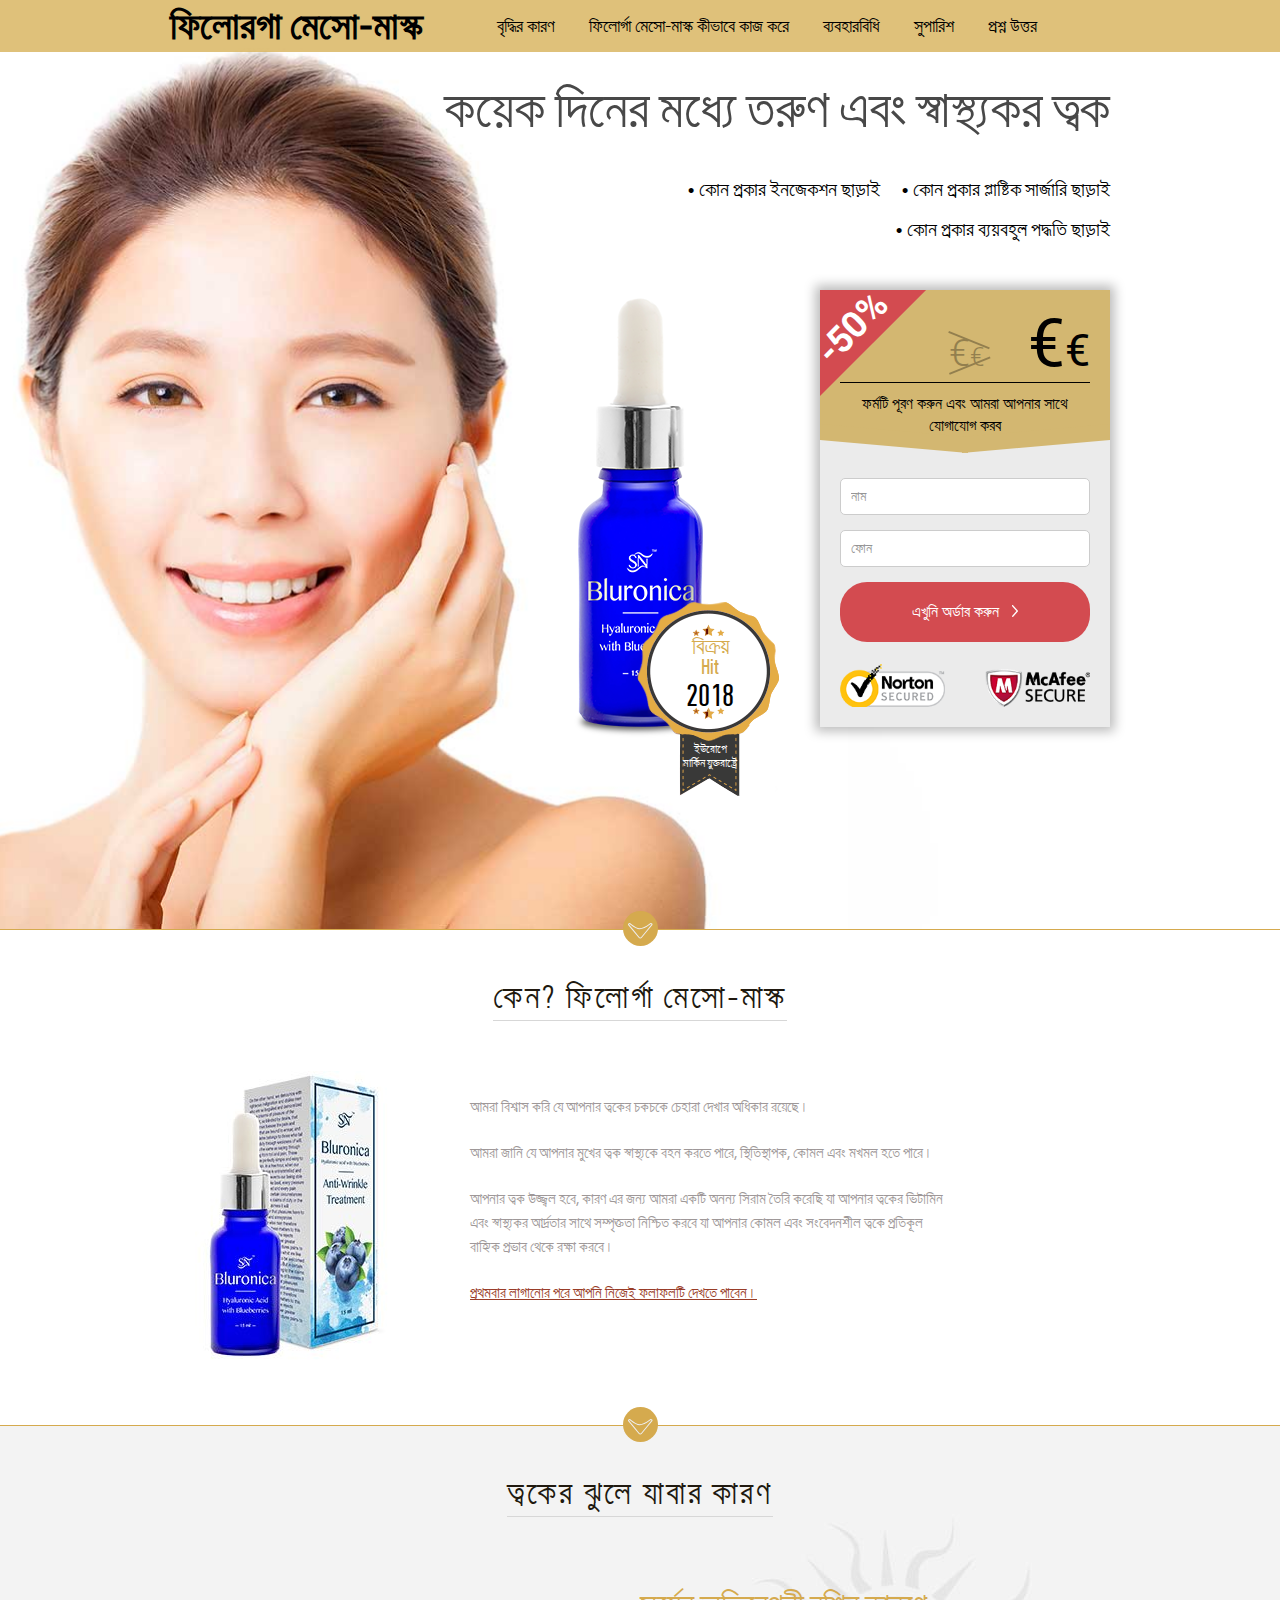
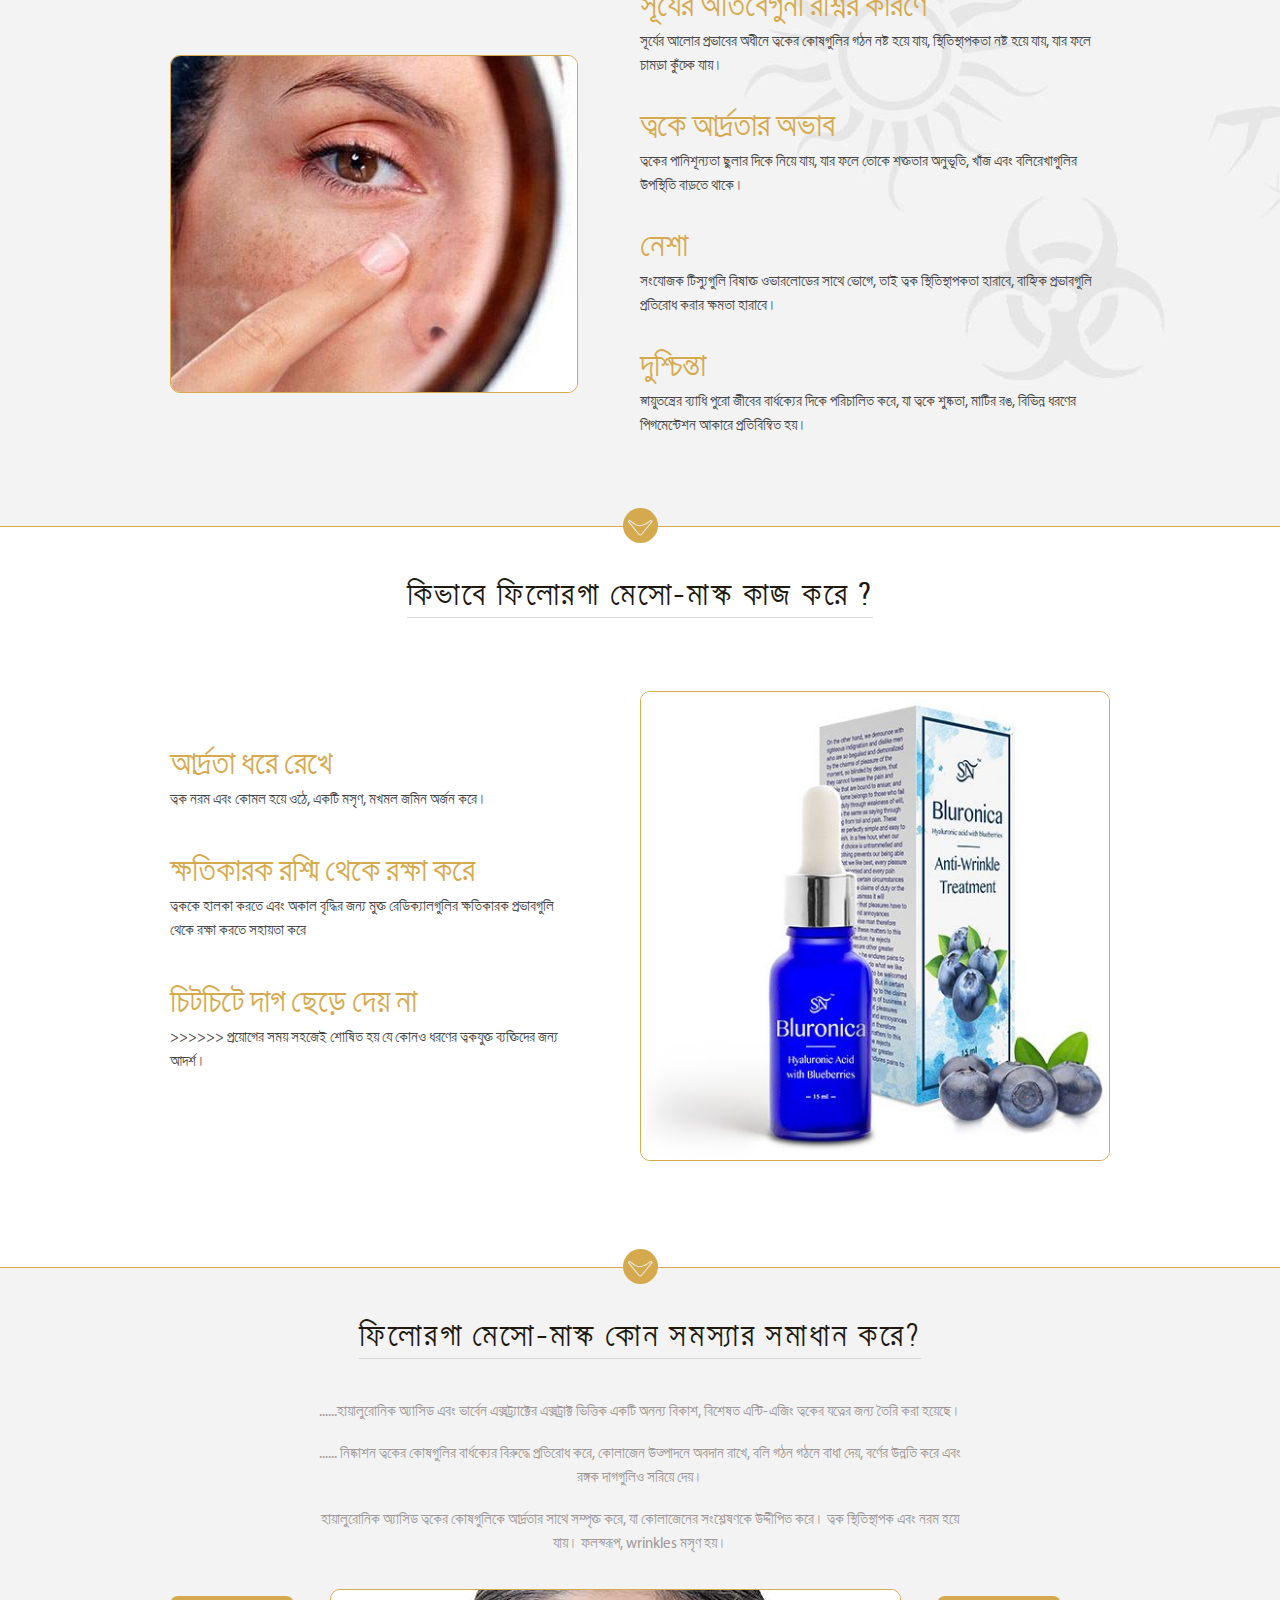
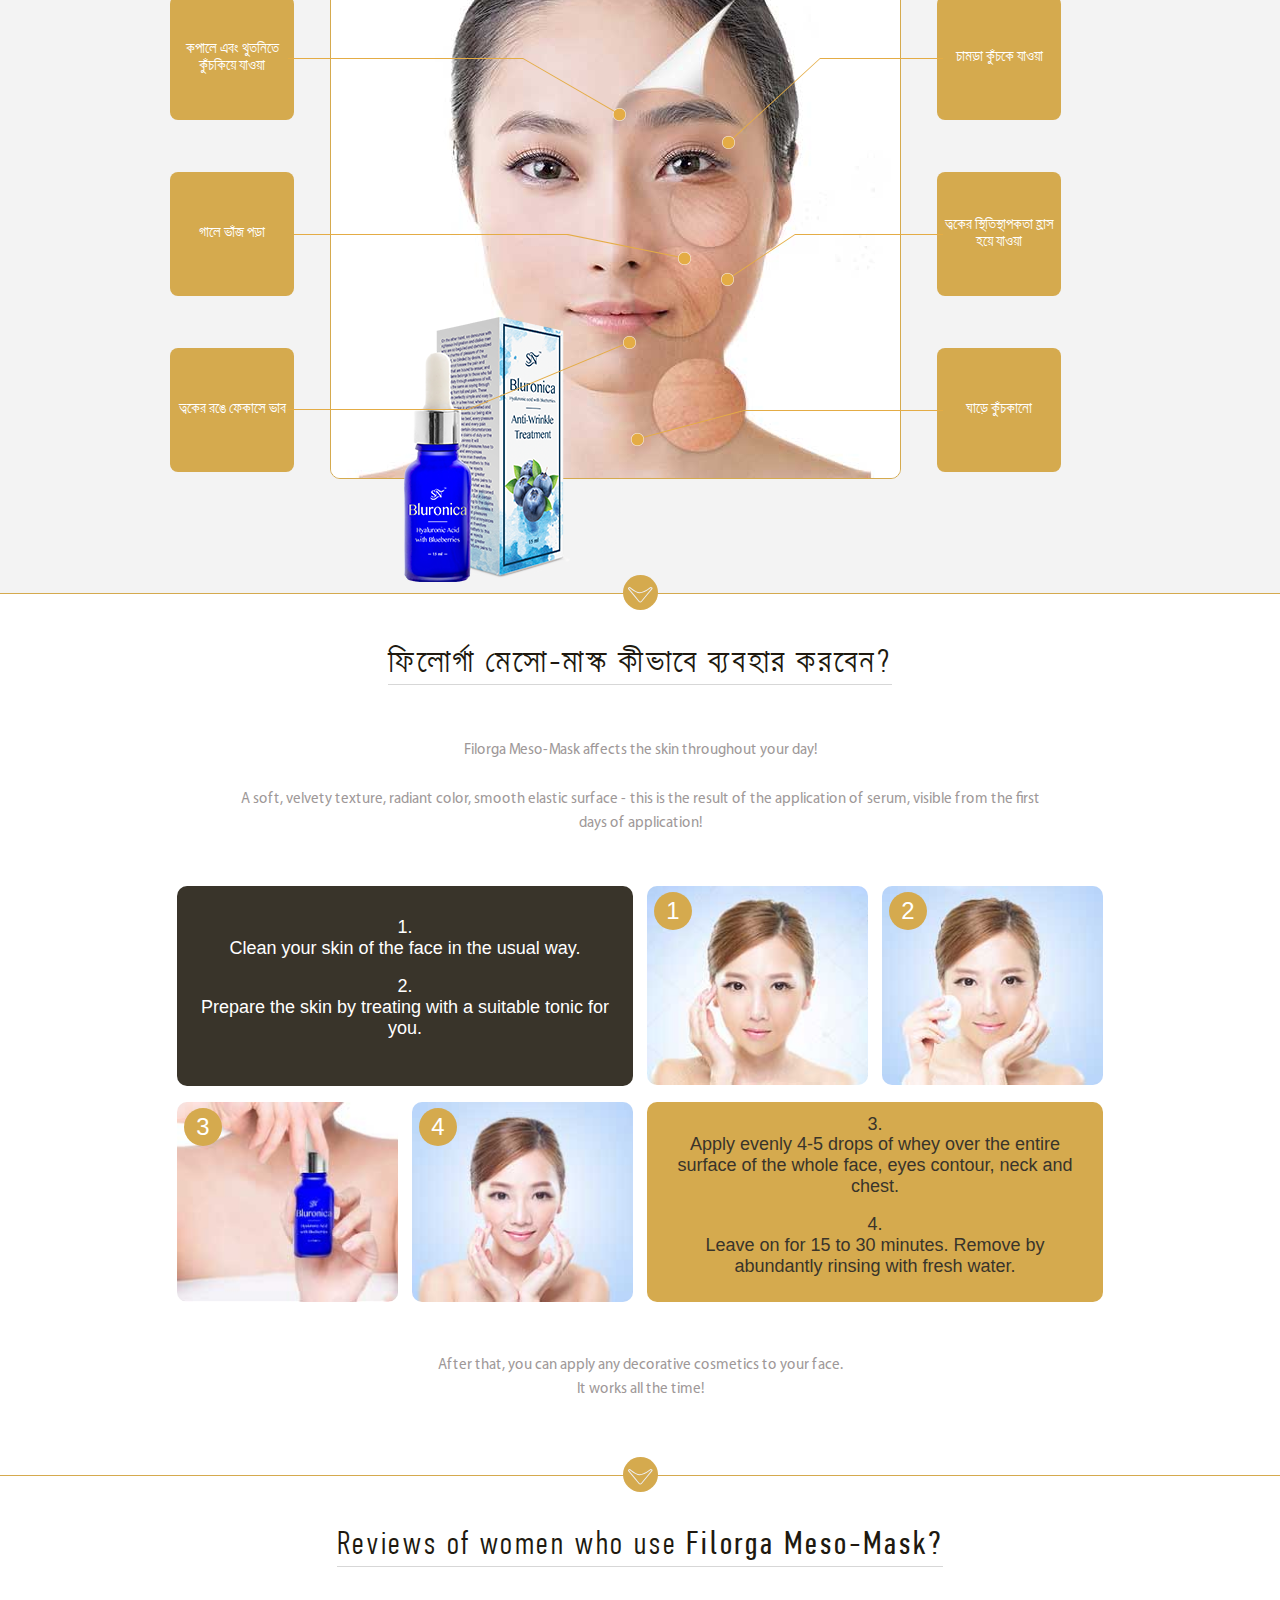
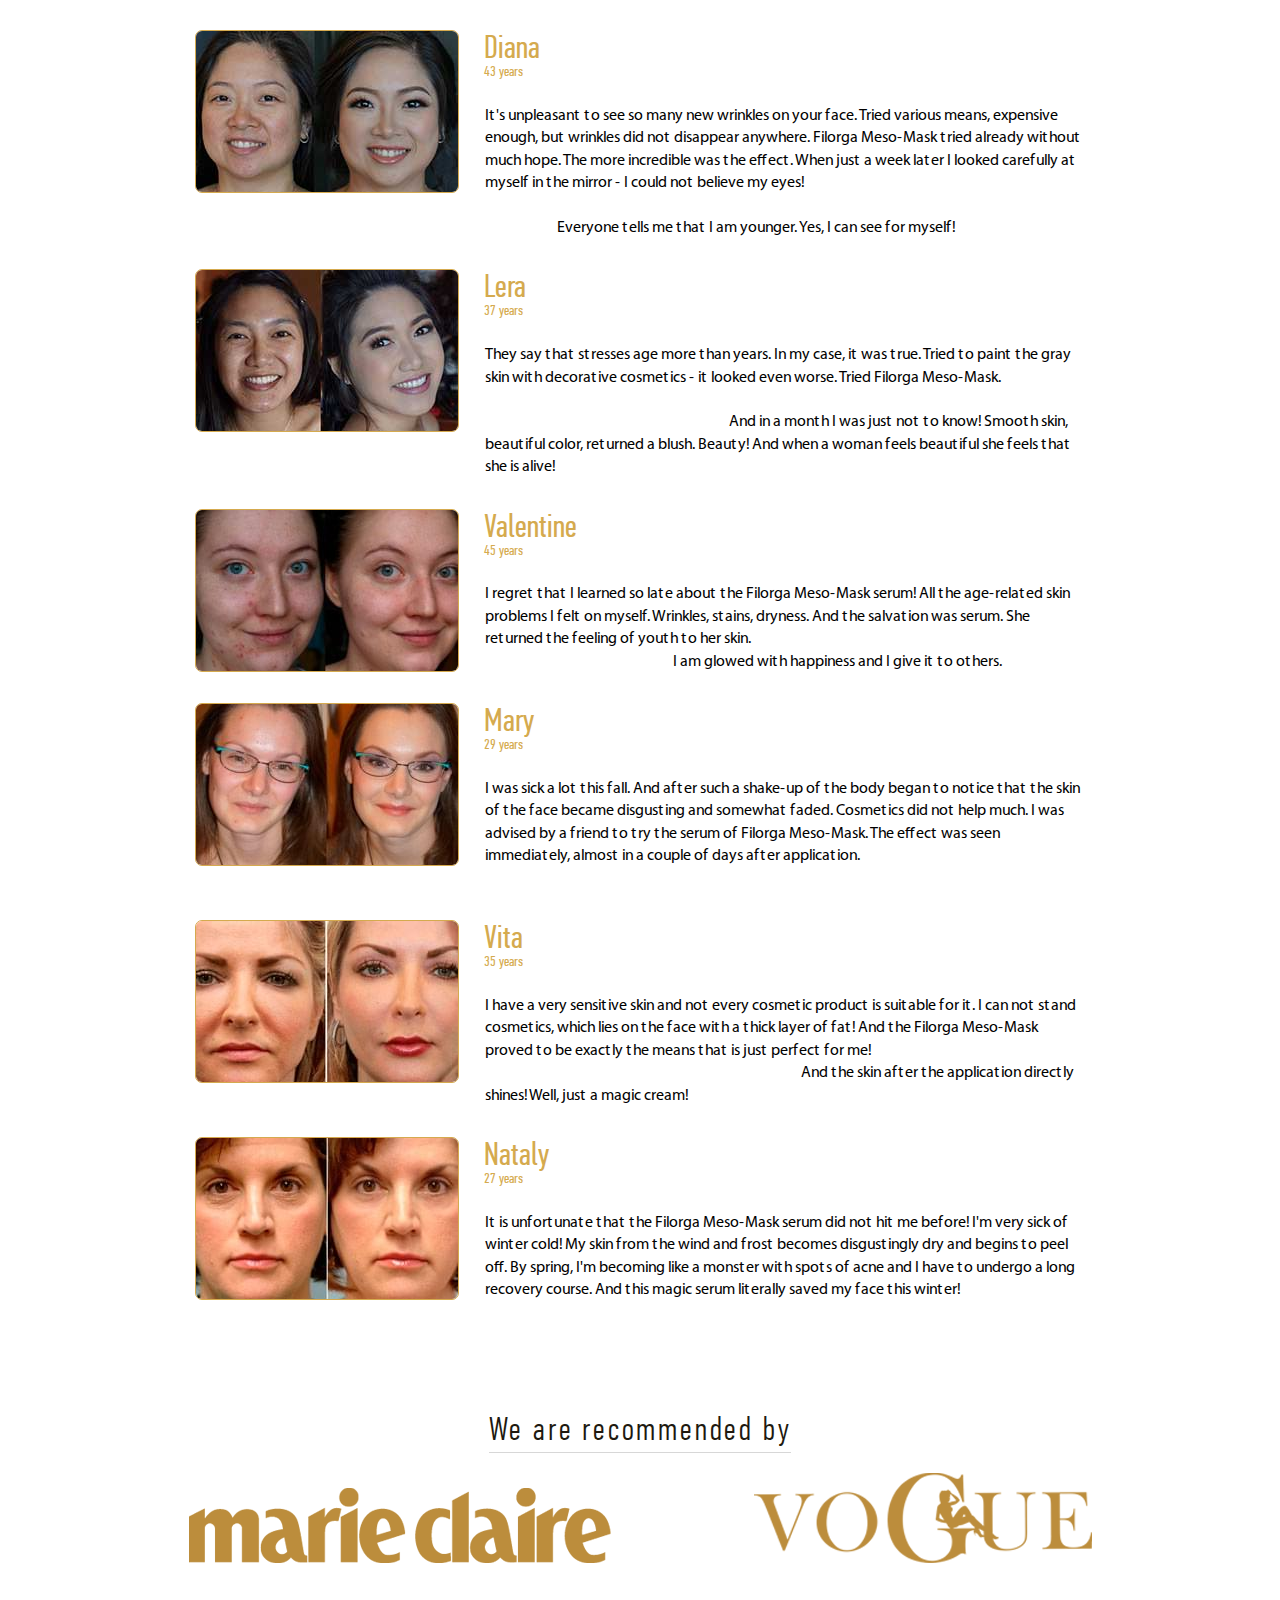
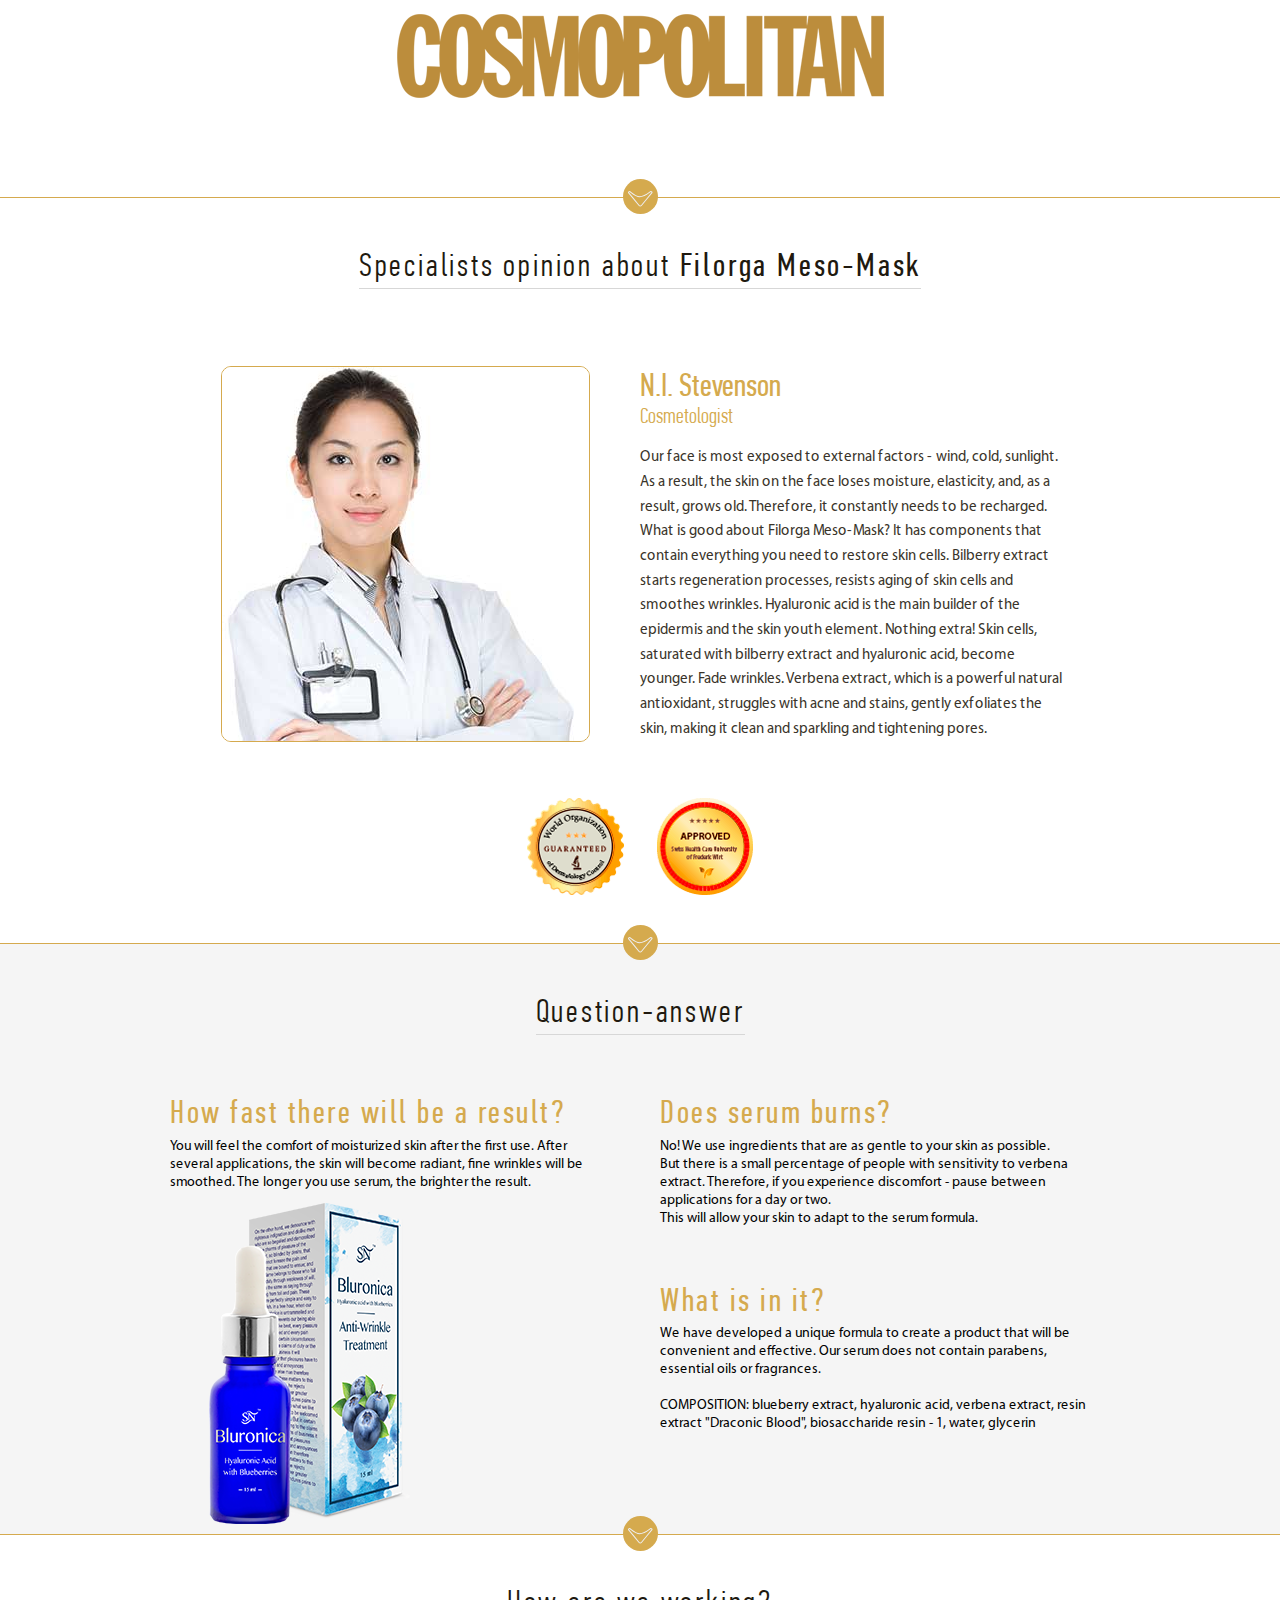
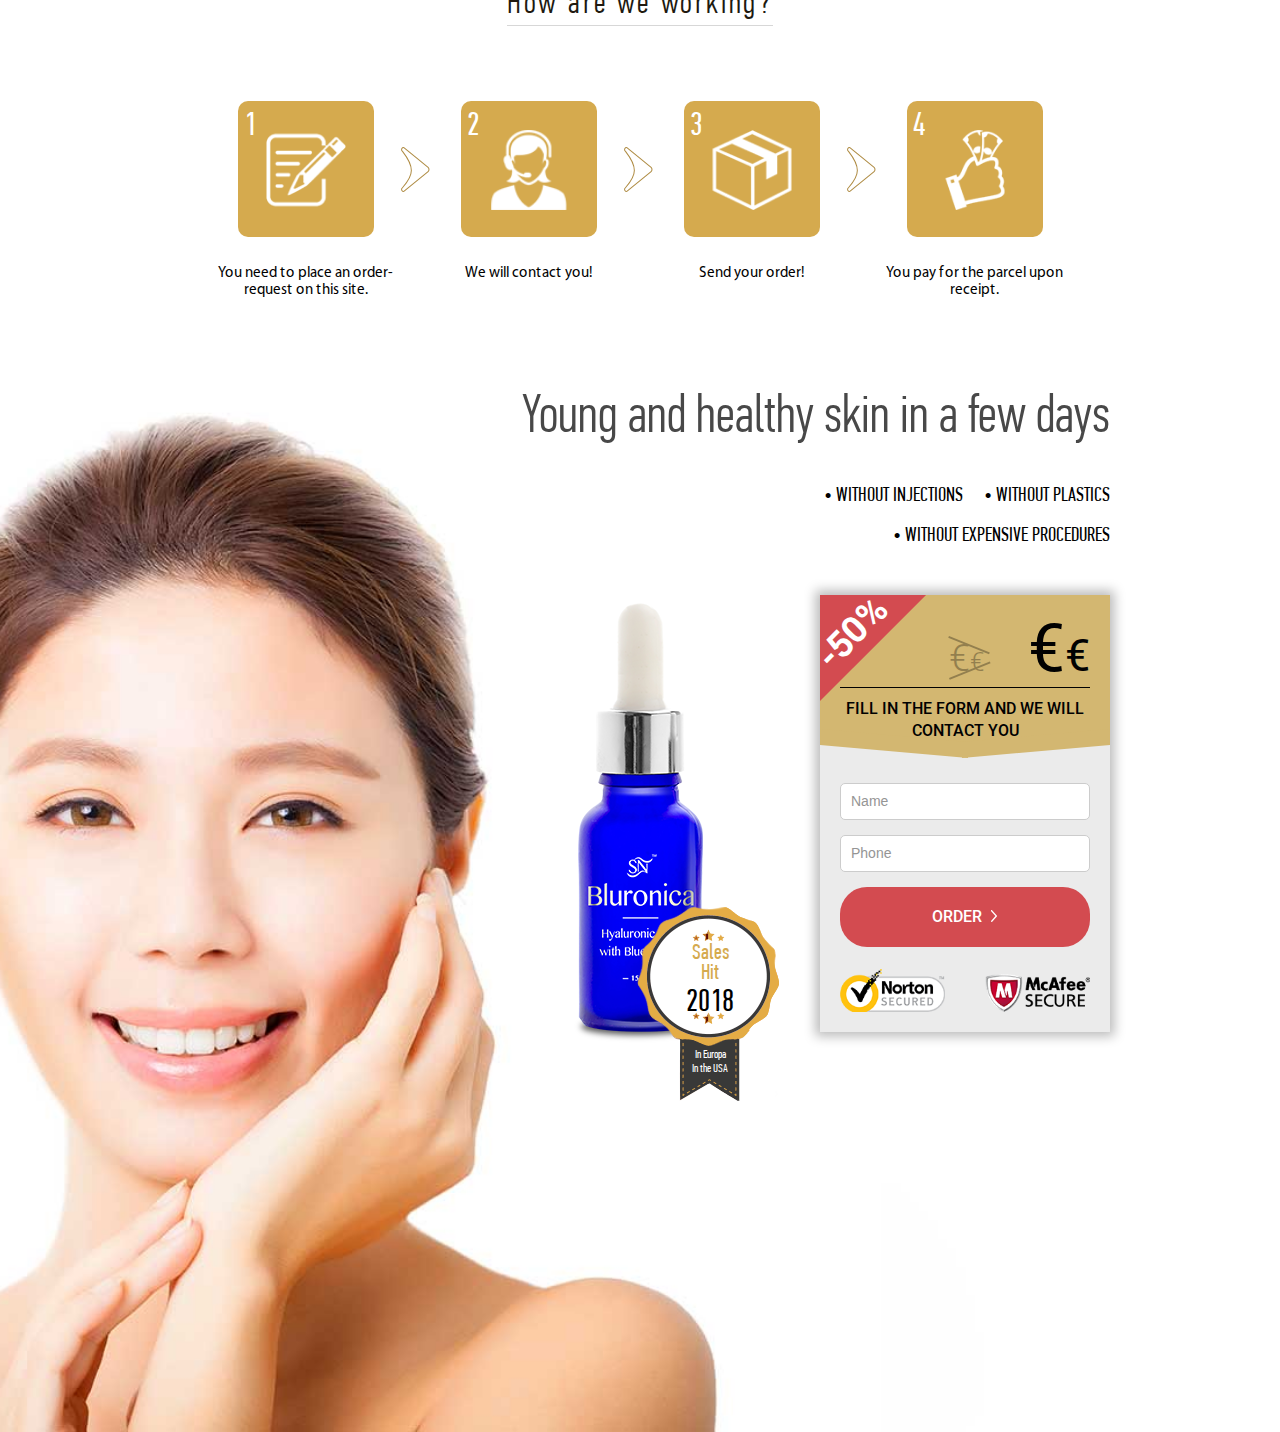
==== Filorga Meso Mask/Bang/LP - 01/index.html @ 508ad2ef "Start Now" ====
<!DOCTYPE html>
<html lang="en">

<head>
    <meta http-equiv="Content-Type" content="text/html; charset=UTF-8">
    <title>Filorga Meso-Mask</title>
    <meta name="viewport" content="width=device-width, initial-scale=1.0">
    <link rel="stylesheet" href="css/styles.css" type="text/css" media="screen">
</head>

<body id="layout-body" class="layout-body m1modal-show">
    <svg version="1.1" id="Layer_1" xmlns="http://www.w3.org/2000/svg" xmlns:xlink="http://www.w3.org/1999/xlink" x="0px" y="0px"
        width="0" height="0" xml:space="preserve" display="none">
        <defs>
            <symbol id="order-ic" viewBox="0 0 82 75">
                <image x="0px" y="0px" width="82px" height="75px" xlink:href="[data-uri]"></image>
            </symbol>
            <symbol id="call-ic" viewBox="0 0 69 73">
                <image x="0px" y="0px" width="69px" height="73px" xlink:href="[data-uri]"></image>
            </symbol>
            <symbol id="box-ic" viewBox="0 0 82 83">
                <image x="0px" y="0px" width="82px" height="83px" xlink:href="[data-uri]"></image>
            </symbol>
            <symbol id="hand-ic" viewBox="0 0 68 92">
                <image x="0px" y="0px" width="68px" height="92px" xlink:href="[data-uri]"></image>
            </symbol>
            <symbol id="select-arrow-ic" viewBox="0 0 21.5 14.5">
                <path fill-rule="evenodd" stroke-width="1px" stroke-linecap="butt" stroke-linejoin="miter" d="M1.610,12.747 C2.053,12.747 6.010,8.363 10.079,8.363 C14.494,8.363 19.041,12.747 19.373,12.747 C20.199,12.747 20.813,12.153 20.330,11.565 C19.943,11.094 12.134,1.687 11.466,0.884 C11.028,0.356 9.981,0.366 9.542,0.884 C9.052,1.462 1.204,10.905 0.659,11.590 C0.259,12.091 0.700,12.747 1.610,12.747 Z"></path>
            </symbol>
        </defs>
    </svg>
    <section class="main-container">
        <header id="header" class="header">
            <div class="header-inner">
                <div class="wrapper">
                    <div class="header-nav">
                        <div class="header-nav__logo">
                            <a href="#header">ফিলোরগা মেসো-মাস্ক</a>
                        </div>
                        <ul class="header-nav__list js-mobileMenuList">
                            <li>
                                <a href="#reasons" class="js-scrollTo">বৃদ্ধির কারণ</a>
                            </li>
                            <li>
                                <a href="#how" class="js-scrollTo">ফিলোর্গা মেসো-মাস্ক কীভাবে কাজ করে</a>
                            </li>
                            <li>
                                <a href="#usage" class="js-scrollTo">ব্যবহারবিধি</a>
                            </li>
                            <li>
                                <a href="#testimonials" class="js-scrollTo">সুপারিশ</a>
                            </li>
                            <li>
                                <a href="#questions" class="js-scrollTo">প্রশ্ন উত্তর</a>
                            </li>
                        </ul>
                        <div class="menu-button">
                            <span class="hamb"></span>
                        </div>
                    </div>
                </div>
            </div>
            <section class="header-section section-arrow">
                <div class="wrapper clearfix">
                    <div class="header-section__inner">
                        <div class="header-title">কয়েক দিনের মধ্যে তরুণ এবং স্বাস্থ্যকর ত্বক</div>
                        <div class="header-mabel">
                            <div class="header-mabel__content">
                                <div class="header-mabel__title">
                                        বিক্রয়<br>Hit
                                </div>
                                <div class="header-mabel__year">
                                    2018
                                </div>
                                <div class="header-mabel__countries">ইউরোপে <br> মার্কিন যুক্তরাষ্ট্রে</div>
                            </div>
                        </div>
                        <ul class="header-list">
                            <li>
                                <span>• কোন প্রকার ইনজেকশন ছাড়াই</span>
                            </li>
                            <li>
                                <span>• কোন প্রকার প্লাষ্টিক সার্জারি ছাড়াই </span>
                            </li>
                            <li>
                                <span>• কোন প্রকার ব্যয়বহুল পদ্ধতি ছাড়াই</span>
                            </li>
                        </ul>
                        <div class="header-order">
                            <div class="TLorder">
                                <div class="head edge">
                                    <div class="head__discount"></div>
                                    <div class="price bb">
                                        <div class="price__old price__old-crossed">
                                            <span class="al-raw-cost-promo">&euro;</span>
                                            <span class="al-raw-currency">&euro;</span>
                                        </div>
                                        <div class="price__new">
                                            <span class="al-raw-cost">&euro;</span>
                                             <span class="al-raw-currency">&euro;</span>
                                        </div>
                                    </div>
                                    <h3 class="head__title">ফর্মটি পূরণ করুন এবং আমরা আপনার সাথে যোগাযোগ করব</h3>
                                </div>

                                <form action="/land/order" method="post" class="al-form form">
                                    <select name="country" class="al-country"></select>
                                    <div class="input-wrapper">
                                        <input type="text" name="name" class="form__input" placeholder="নাম" id="name">
                                        <label for="name"></label>
                                    </div>
                                    <div class="input-wrapper">
                                        <input type="tel" name="phone" class="form__input" placeholder="ফোন" id="phone">
                                        <label for="phone"></label>
                                    </div>
                                    <button type="submit" class="form__submit js-submit">এখুনি অর্ডার করুন &nbsp;<i class="arrow"></i>
                                    </button>
                                    <div class="icons-secure">
                                        <i class="norton"></i>
                                        <i class="mcAfee"></i>
                                    </div>
                                </form>
                            </div>
                        </div>
                    </div>
                </div>
            </section>
        </header>
        <div id="content" class="content">
            <section id="why" class="why-section section-common section-arrow">
                <div class="wrapper">
                    <div class="custom-title">
                        <span class="custom-title__inner">
                            কেন? <span class="bold">ফিলোর্গা মেসো-মাস্ক</span>
                        </span>
                    </div>
                    <div class="why-section__inner">
                        <div class="why-section__image text-center">
                            <img src="img/mabel_1.jpg">
                        </div>
                        <div class="why-section__text">
                            <p>আমরা বিশ্বাস করি যে আপনার ত্বকের চকচকে চেহারা দেখার অধিকার রয়েছে।</p>
                            <p>আমরা জানি যে আপনার মুখের ত্বক স্বাস্থ্যকে বহন করতে পারে, স্থিতিস্থাপক, কোমল এবং মখমল হতে পারে।</p>
                            <p>আপনার ত্বক উজ্জ্বল হবে, কারণ এর জন্য আমরা একটি অনন্য সিরাম তৈরি করেছি যা আপনার ত্বকের ভিটামিন এবং স্বাস্থ্যকর আর্দ্রতার সাথে সম্পৃক্ততা নিশ্চিত করবে যা আপনার কোমল এবং সংবেদনশীল ত্বকে প্রতিকূল বাহ্যিক প্রভাব থেকে রক্ষা করবে।</p>
                            <p>
                                <a href="#order-footer" class="red-link js-scrollTo">প্রথমবার লাগানোর পরে আপনি নিজেই ফলাফলটি দেখতে পাবেন।</a>
                            </p>
                        </div>
                    </div>
                </div>
            </section>
            <section id="reasons" class="reasons-section section-common section-arrow">
                <div class="wrapper">
                    <div class="custom-title">
                        <span class="custom-title__inner">
                            ত্বকের <span class="bold">ঝুলে</span> যাবার কারণ 
                        </span>
                    </div>
                    <div class="reasons-section__inner">
                        <div class="reasons-section__image">
                            <img src="img/women_1.jpg">
                        </div>
                        <div class="reasons-section__text">
                            <div class="text-block">
                                <div class="text-block__title">সূর্যের অতিবেগুনী রশ্নির কারণে </div>
                                <div class="text-block__caption">সূর্যের আলোর প্রভাবের অধীনে ত্বকের কোষগুলির গঠন নষ্ট হয়ে যায়, স্থিতিস্থাপকতা নষ্ট হয়ে যায়, যার ফলে চামড়া কুঁচ্কে যায়।</div>
                            </div>
                            <div class="text-block">
                                <div class="text-block__title">ত্বকে আর্দ্রতার অভাব</div>
                                <div class="text-block__caption">ত্বকের পানিশূন্যতা ছুলার দিকে নিয়ে যায়, যার ফলে তোকে শক্ততার অনুভূতি, খাঁজ এবং বলিরেখাগুলির উপস্থিতি বাড়তে থাকে।</div>
                            </div>
                            <div class="text-block">
                                <div class="text-block__title">নেশা</div>
                                <div class="text-block__caption">সংযোজক টিস্যুগুলি বিষাক্ত ওভারলোডের সাথে ভোগে, তাই ত্বক স্থিতিস্থাপকতা হারাবে, বাহ্যিক প্রভাবগুলি প্রতিরোধ করার ক্ষমতা হারাবে।</div>
                            </div>
                            <div class="text-block">
                                <div class="text-block__title">দুশ্চিন্তা</div>
                                <div class="text-block__caption">স্নায়ুতন্ত্রের ব্যাধি পুরো জীবের বার্ধক্যের দিকে পরিচালিত করে, যা ত্বকে শুষ্কতা, মাটির রঙ, বিভিন্ন ধরণের পিগমেন্টেশন আকারে প্রতিবিম্বিত হয়।</div>
                            </div>
                        </div>
                    </div>
                </div>
            </section>
            <section id="how" class="how-section section-common section-arrow">
                <div class="wrapper">
                    <div class="custom-title">
                        <span class="custom-title__inner">
                            কিভাবে <span class="bold">ফিলোরগা মেসো-মাস্ক কাজ করে ?</span>
                        </span>
                    </div>
                    <div class="how-section__inner">
                        <div class="how-section__text">
                            <div class="text-block">
                                <div class="text-block__title">আর্দ্রতা ধরে রেখে</div>
                                <div class="text-block__caption">ত্বক নরম এবং কোমল হয়ে ওঠে, একটি মসৃণ, মখমল জমিন অর্জন করে।</div>
                            </div>
                            <div class="text-block">
                                <div class="text-block__title">ক্ষতিকারক রশ্মি থেকে রক্ষা করে</div>
                                <div class="text-block__caption">ত্বককে হালকা করতে এবং অকাল বৃদ্ধির জন্য মুক্ত রেডিক্যালগুলির ক্ষতিকারক প্রভাবগুলি থেকে রক্ষা করতে সহায়তা করে</div>
                            </div>
                            <div class="text-block">
                                <div class="text-block__title">চিটচিটে দাগ ছেড়ে দেয় না</div>
                                <div class="text-block__caption">>>>>>> প্রয়োগের সময় সহজেই শোষিত হয় যে কোনও ধরণের ত্বকযুক্ত ব্যক্তিদের জন্য আদর্শ।</div>
                            </div>
                        </div>
                        <div class="how-section__image">
                            <img src="img/mabel_2.jpg" alt="Filorga Meso-Mask">
                        </div>
                    </div>
                </div>
            </section>
            <section id="problems" class="problems-section section-common section-arrow">
                <div class="wrapper">
                    <div class="custom-title">
                        <span class="custom-title__inner">
                            ফিলোরগা <span class="bold">মেসো-মাস্ক</span> কোন সমস্যার সমাধান করে?
                        </span>
                    </div>
                    <div class="problems-section__text">
                        <p>......হায়ালুরোনিক অ্যাসিড এবং ভার্বেন এক্সট্র্যাক্টের এক্সট্রাক্ট ভিত্তিক একটি অনন্য বিকাশ, বিশেষত এন্টি-এজিং ত্বকের যত্নের জন্য তৈরি করা হয়েছে।</p>
                        <p>...... নিষ্কাশন ত্বকের কোষগুলির বার্ধক্যের বিরুদ্ধে প্রতিরোধ করে, কোলাজেন উত্পাদনে অবদান রাখে, বলি গঠন গঠনে বাধা দেয়, বর্ণের উন্নতি করে এবং রঙ্গক দাগগুলিও সরিয়ে দেয়।</p>
                        <p>হায়ালুরোনিক অ্যাসিড ত্বকের কোষগুলিকে আর্দ্রতার সাথে সম্পৃক্ত করে, যা কোলাজেনের সংশ্লেষণকে উদ্দীপিত করে। ত্বক স্থিতিস্থাপক এবং নরম হয়ে যায়। ফলস্বরূপ, wrinkles মসৃণ হয়।</p>
                    </div>
                    <div class="problems-section__inner">
                        <ul class="problems-list problems-list_left">
                            <li>
                                <span>কপালে এবং থুতনিতে কুঁচকিয়ে যাওয়া </span>
                            </li>
                            <li>
                                <span>গালে ভাঁজ পড়া </span>
                            </li>
                            <li>
                                <span>ত্বকের রঙে ফেকাসে ভাব</span>
                            </li>
                        </ul>
                        <img src="img/face.jpg" class="problems-section__image" alt="">
                        <ul class="problems-list problems-list_right">
                            <li>
                                <span>চামড়া কুঁচকে যাওয়া</span>
                            </li>
                            <li>
                                <span>ত্বকের স্থিতিস্থাপকতা হ্রাস হয়ে যাওয়া </span>
                            </li>
                            <li>
                                <span>ঘাড়ে কুঁচকানো</span>
                            </li>
                        </ul>
                    </div>
                </div>
            </section>
            <section id="usage" class="usage-section section-common section-arrow">
                <div class="wrapper">
                    <div class="custom-title">
                        <span class="custom-title__inner">
                            <span class="bold">ফিলোর্গা মেসো-মাস্ক</span> কীভাবে ব্যবহার করবেন?
                        </span>
                    </div>
                    <div class="usage-section__text">
                        <p> Filorga Meso-Mask affects the skin throughout your day!</p>
                        <p>A soft, velvety texture, radiant color, smooth elastic surface - this is the result of the application of serum, visible from the first days of application!</p>
                    </div>
                    <ul class="usage-list">
                        <li class="usage-list__text">
                            <div class="usage-list__text-inner">
                                <div class="usage-list__text-caption">
                                    <p>
                                        1.
                                        <br>Clean your skin of the face in the usual way.
                                    </p>
                                    <p>
                                        2.
                                        <br>Prepare the skin by treating with a suitable tonic for you.
                                    </p>
                                </div>
                            </div>
                        </li>
                        <li class="usage-list__image">
                            <div class="usage-list__num">1</div>
                            <img src="img/steps_1.jpg" alt="">
                        </li>
                        <li class="usage-list__image">
                            <div class="usage-list__num">2</div>
                            <img src="img/steps_2.jpg" alt="">
                        </li>
                        <li class="usage-list__image">
                            <div class="usage-list__num">3</div>
                            <img src="img/steps_3.jpg" alt="">
                        </li>
                        <li class="usage-list__image">
                            <div class="usage-list__num">4</div>
                            <img src="img/steps_4.jpg" alt="">
                        </li>
                        <li class="usage-list__text">
                            <div class="usage-list__text-inner usage-list__text-inner_gold">
                                <div class="usage-list__text-caption">
                                    <p>
                                        3.
                                        <br>Apply evenly 4-5 drops of whey over the entire surface of the whole face, eyes contour, neck and chest.
                                    </p>
                                    <p>
                                        4.
                                        <br>Leave on for 15 to 30 minutes. Remove by abundantly rinsing with fresh water.
                                    </p>
                                </div>
                            </div>
                        </li>
                    </ul>
                    <div class="usage-section__bottom">
                        After that, you can apply any decorative cosmetics to your face.
                        <br>
                        <span class="bold">It works all the time!</span>
                    </div>
                </div>
            </section>
            <section id="testimonials" class="testimonials-section section-common section-arrow">
                <div class="wrapper">
                    <div class="custom-title">
                        <span class="custom-title__inner">
                            Reviews of women who use <span class="bold">Filorga Meso-Mask?</span>
                        </span>
                    </div>
                    <div class="testimonials js-testimonialsSlider">
                        <div class="testimonials__item">
                            <div class="testimonials__image">
                                <img src="img/user_1.jpg" alt="">
                            </div>
                            <div class="testimonials__name">
                                Diana
                            </div>
                            <div class="testimonials__age">
                                43 years
                            </div>
                            <div class="testimonials__text">It's unpleasant to see so many new wrinkles on your face. Tried various means, expensive enough, but wrinkles did not disappear anywhere. Filorga Meso-Mask tried already without much hope. The more incredible was the effect. When just a week later I looked carefully at myself in the mirror - I could not believe my eyes! <span class="wow bg-text">Net of wrinkles somehow disappeared! And deep creases on the forehead became barely noticeable! A blush on the face appeared!</span> Everyone tells me that I am younger. Yes, I can see for myself!</div>
                        </div>
                        <div class="testimonials__item">
                            <div class="testimonials__image">
                                <img src="img/user_2.jpg" alt="">
                            </div>
                            <div class="testimonials__name">
                                Lera
                            </div>
                            <div class="testimonials__age">
                                37 years
                            </div>
                            <div class="testimonials__text">They say that stresses age more than years. In my case, it was true. Tried to paint the gray skin with decorative cosmetics - it looked even worse. Tried Filorga Meso-Mask. <span class="wow bg-text">A couple of days later I saw that the skin had acquired a healthy shade, the grayness had disappeared and the face had become very fresh.</span> And in a month I was just not to know! Smooth skin, beautiful color, returned a blush. Beauty! And when a woman feels beautiful she feels that she is alive!</div>
                        </div>
                        <div class="testimonials__item">
                            <div class="testimonials__image">
                                <img src="img/user_3.jpg" alt="">
                            </div>
                            <div class="testimonials__name">
                                Valentine
                            </div>
                            <div class="testimonials__age">
                                45 years
                            </div>
                            <div class="testimonials__text">I regret that I learned so late about the Filorga Meso-Mask serum! All the age-related skin problems I felt on myself. Wrinkles, stains, dryness. And the salvation was serum. She returned the feeling of youth to her skin. <span class="wow bg-text">Spots disappear, wrinkles began to disappear. I feel and look much younger.</span> I am glowed with happiness and I give it to others.</div>
                        </div>
                        <div class="testimonials__item">
                            <div class="testimonials__image">
                                <img src="img/user_4.jpg" alt="">
                            </div>
                            <div class="testimonials__name">
                                Mary
                            </div>
                            <div class="testimonials__age">
                                29 years
                            </div>
                            <div class="testimonials__text">I was sick a lot this fall. And after such a shake-up of the body began to notice that the skin of the face became disgusting and somewhat faded. Cosmetics did not help much. I was advised by a friend to try the serum of Filorga Meso-Mask. The effect was seen immediately, almost in a couple of days after application. <span class="wow bg-text">The skin became very tender to the touch, filled with moisture, and somehow even lit up from the inside. Just awesome!</span></div>
                        </div>
                        <div class="testimonials__item">
                            <div class="testimonials__image">
                                <img src="img/user_5.jpg" alt="">
                            </div>
                            <div class="testimonials__name">
                                Vita
                            </div>
                            <div class="testimonials__age">
                                35 years
                            </div>
                            <div class="testimonials__text">I have a very sensitive skin and not every cosmetic product is suitable for it. I can not stand cosmetics, which lies on the face with a thick layer of fat! And the Filorga Meso-Mask proved to be exactly the means that is just perfect for me! <span class="wow bg-text">Light, without chemical odor, well absorbed and does not leave greasy stains!</span> And the skin after the application directly shines! Well, just a magic cream!</div>
                        </div>
                        <div class="testimonials__item">
                            <div class="testimonials__image">
                                <img src="img/user_6.jpg" alt="">
                            </div>
                            <div class="testimonials__name">
                                Nataly
                            </div>
                            <div class="testimonials__age">
                                27 years
                            </div>
                            <div class="testimonials__text">It is unfortunate that the Filorga Meso-Mask serum did not hit me before! I'm very sick of winter cold! My skin from the wind and frost becomes disgustingly dry and begins to peel off. By spring, I'm becoming like a monster with spots of acne and I have to undergo a long recovery course. And this magic serum literally saved my face this winter! <span class="wow bg-text">Beautiful fresh skin without the slightest sign of dryness and stains!</span></div>
                        </div>
                    </div>
                    <div class="testimonials-control"></div>
                    <div class="custom-title custom-title_recommendations">
                        <span class="custom-title__inner">We are recommended by</span>
                    </div>
                    <div class="recommendations">
                        <div class="recommendations__item">
                            <img src="img/marie_claire.png" alt="Marie Claire">
                        </div>
                        <div class="recommendations__item">
                            <img src="img/vogue.png" alt="Vogue">
                        </div>
                        <div class="recommendations__item">
                            <img src="img/cosmopolitan.png" alt="COSMOPOLITAN">
                        </div>
                    </div>
                </div>
            </section>
            <section id="doctor" class="doctor-section section-common section-arrow">
                <div class="wrapper">
                    <div class="custom-title">
                        <span class="custom-title__inner">
                            Specialists opinion about <span class="bold">Filorga Meso-Mask</span>
                        </span>
                    </div>
                    <div class="doctor-section__inner">
                        <div class="doctor-section__image">
                            <img src="img/doctor.jpg" alt="">
                        </div>
                        <div class="doctor-section__text">
                            <div class="doctor-section__title">N.I. Stevenson</div>
                            <div class="doctor-section__sub-title">Cosmetologist</div>
                            <div class="doctor-section__caption">Our face is most exposed to external factors - wind, cold, sunlight. As a result, the skin on the face loses moisture, elasticity, and, as a result, grows old. Therefore, it constantly needs to be recharged. What is good about  Filorga Meso-Mask? It has components that contain everything you need to restore skin cells. Bilberry extract starts regeneration processes, resists aging of skin cells and smoothes wrinkles. Hyaluronic acid is the main builder of the epidermis and the skin youth element. Nothing extra! Skin cells, saturated with bilberry extract and hyaluronic acid, become younger. Fade wrinkles. Verbena extract, which is a powerful natural antioxidant, struggles with acne and stains, gently exfoliates the skin, making it clean and sparkling and tightening pores.</div>
                        </div>
                    </div>
                    <div class="certificates">
                        <img src="img/cert_3.png" alt="">
                        <img src="img/cert_4.png" alt="">
                    </div>
                </div>
            </section>
            <section id="questions" class="questions-section section-common section-arrow">
                <div class="wrapper">
                    <div class="custom-title">
                        <span class="custom-title__inner">Question-answer</span>
                    </div>
                    <div class="questions-section__inner">
                        <div class="questions-section__cell">
                            <div class="questions-item">
                                <div class="questions-item__title">How fast there will be a result?</div>
                                <div class="questions-item__caption">You will feel the comfort of moisturized skin after the first use. After several applications, the skin will become radiant, fine wrinkles will be smoothed. The longer you use serum, the brighter the result.</div>
                            </div>
                        </div>
                        <div class="questions-section__cell">
                            <div class="questions-item">
                                <div class="questions-item__title">Does serum burns?</div>
                                <div class="questions-item__caption">No! We use ingredients that are as gentle to your skin as possible.<br/>But there is a small percentage of people with sensitivity to verbena extract. Therefore, if you experience discomfort - pause between applications for a day or two.<br/>This will allow your skin to adapt to the serum formula.</div>
                            </div>
                            <div class="questions-item">
                                <div class="questions-item__title">What is in it?</div>
                                <div class="questions-item__caption">
                                    <p>We have developed a unique formula to create a product that will be convenient and effective. Our serum does not contain parabens, essential oils or fragrances.</p>
                                    COMPOSITION: blueberry extract, hyaluronic acid, verbena extract, resin extract "Draconic Blood", biosaccharide resin - 1, water, glycerin
                                </div>
                            </div>
                        </div>
                    </div>
                </div>
            </section>
        </div>
        <!--#content-->
        <section class="work">
            <section id="work" class="work-section section-common">
                <div class="wrapper">
                    <div class="custom-title">
                        <span class="custom-title__inner">How are we working?</span>
                    </div>
                    <ul class="work-list">
                        <li>
                            <div class="work-list__inner">
                                <span>1</span>
                                <div class="work-list__icon">
                                    <svg class="svg" version="1.1" xmlns="http://www.w3.org/2000/svg" xmlns:xlink="http://www.w3.org/1999/xlink" xml:space="preserve">
                                        <use xlink:href="#order-ic"></use>
                                    </svg>
                                </div>
                            </div>
                            <div class="work-list__caption">You need to place an order-request on this site.</div>
                        </li>
                        <li>
                            <div class="work-list__inner">
                                <span>2</span>
                                <div class="work-list__icon">
                                    <svg class="svg" version="1.1" xmlns="http://www.w3.org/2000/svg" xmlns:xlink="http://www.w3.org/1999/xlink" xml:space="preserve">
                                        <use xlink:href="#call-ic"></use>
                                    </svg>
                                </div>
                            </div>
                            <div class="work-list__caption">We will contact you!</div>
                        </li>
                        <li>
                            <div class="work-list__inner">
                                <span>3</span>
                                <div class="work-list__icon">
                                    <svg class="svg" version="1.1" xmlns="http://www.w3.org/2000/svg" xmlns:xlink="http://www.w3.org/1999/xlink" xml:space="preserve">
                                        <use xlink:href="#box-ic"></use>
                                    </svg>
                                </div>
                            </div>
                            <div class="work-list__caption">Send your order!</div>
                        </li>
                        <li>
                            <div class="work-list__inner">
                                <span>4</span>
                                <div class="work-list__icon">
                                    <svg class="svg" version="1.1" xmlns="http://www.w3.org/2000/svg" xmlns:xlink="http://www.w3.org/1999/xlink" xml:space="preserve">
                                        <use xlink:href="#hand-ic"></use>
                                    </svg>
                                </div>
                            </div>
                            <div class="work-list__caption">You pay for the parcel upon receipt.</div>
                        </li>
                    </ul>
                </div>
            </section>
        </section>

        <footer id="footer" class="header-section">
            <div class="wrapper clearfix">
                <div class="header-section__inner">
                    <div class="header-title">Young and healthy skin in a few days</div>
                    <div class="header-mabel">
                        <div class="header-mabel__content">
                            <div class="header-mabel__title">
                                    Sales
                                <br>Hit
                            </div>
                            <div class="header-mabel__year">
                                2018
                            </div>
                            <div class="header-mabel__countries">In Europa<br>In the USA</div>
                        </div>
                    </div>
                    <ul class="header-list">
                        <li>
                            <span>• Without injections</span>
                        </li>
                        <li>
                            <span>• Without plastics</span>
                        </li>
                        <li>
                            <span>• Without expensive procedures</span>
                        </li>
                    </ul>
                    <div class="header-order">
                        <div id="order-footer" class="TLorder">
                            <div class="head edge">
                                <div class="head__discount"></div>
                                <div class="price bb">
                                   <div class="price__old price__old-crossed">
                                            <span class="al-raw-cost-promo">&euro;</span>
                                            <span class="al-raw-currency">&euro;</span>
                                        </div>
                                        <div class="price__new">
                                            <span class="al-raw-cost">&euro;</span>
                                             <span class="al-raw-currency">&euro;</span>
                                        </div>
                                </div>
                                <h3 class="head__title">FILL IN THE FORM AND WE WILL CONTACT YOU</h3>
                            </div>

                            <form action="/land/order" method="post" class="al-form form">
                                <select name="country" class="al-country"></select>
                                <div class="input-wrapper">
                                    <input type="text" name="name" class="form__input" placeholder="Name" id="name2">
                                    <label for="name2"></label>
                                </div>
                                <div class="input-wrapper">
                                    <input type="tel" name="phone" class="form__input" placeholder="Phone" id="phone2">
                                    <label for="phone2"></label>
                                </div>
                                <button type="submit" class="form__submit js-submit">ORDER&nbsp;<i class="arrow"></i>
                                </button>
                                <div class="icons-secure">
                                    <i class="norton"></i>
                                    <i class="mcAfee"></i>
                                </div>
                            </form>
                        </div>
                    </div>
                </div>
            </div>
        </footer>
    </section>
    <script src="js/jquery.min.js"></script>
    <script src="js/wow.js"></script>
    <script type="text/javascript">
        $(function () {
            var menu = $(".js-mobileMenuList");
            var menuBtn = $(".menu-button");
            $("div.footer").appendTo("#footer");
            $("a[href^='#']").click(function () {
                var _href = $(this).attr("href");
                $("html, body").animate({
                    scrollTop: $(_href).offset().top + "px"
                });
                return false;
            });
            menuBtn.click(function () {
                menu.toggleClass("active");
                menuBtn.toggleClass("active");
            });
            var a = new WOW({
                boxClass: 'wow',
                animateClass: 'animate',
                offset: 100
            });
            a.init();
        });
    </script>
 <script type="text/javascript" src="/tl-validator.js?lang=en&country=my&label=true"></script>
</body>
</body>

</html>
---- Filorga Meso Mask/Bang/LP - 01/css/styles.css ----
@charset "UTF-8";
html {
 font-family:sans-serif;
 line-height:1.15;
 -ms-text-size-adjust:100%;
 -webkit-text-size-adjust:100%
}
body {
 position:relative;
 margin:0
}
article,aside,footer,header,nav,section {
 display:block
}
h1 {
 font-size:2em;
 margin:.67em 0
}
figcaption,figure,main {
 display:block
}
figure {
 margin:1em 40px
}
hr {
 box-sizing:content-box;
 height:0;
 overflow:visible
}
pre {
 font-family:monospace,monospace;
 font-size:1em
}
a {
 background-color:transparent;
 -webkit-text-decoration-skip:objects
}
a:active,a:hover {
 outline-width:0
}
abbr[title] {
 border-bottom:none;
 text-decoration:underline;
 text-decoration:underline dotted
}
b,strong {
 font-weight:inherit;
 font-weight:bolder
}
code,kbd,samp {
 font-family:monospace,monospace;
 font-size:1em
}
dfn {
 font-style:italic
}
mark {
 background-color:#ff0;
 color:#000
}
small {
 font-size:80%
}
sub,sup {
 font-size:75%;
 line-height:0;
 position:relative;
 vertical-align:baseline
}
sub {
 bottom:-.25em
}
sup {
 top:-.5em
}
audio,video {
 display:inline-block
}
audio:not([controls]) {
 display:none;
 height:0
}
img {
 border-style:none
}
svg:not(:root) {
 overflow:hidden
}
button,input,optgroup,select,textarea {
 font-family:sans-serif;
 font-size:100%;
 line-height:1.15;
 margin:0
}
button,input {
 overflow:visible
}
button,select {
 text-transform:none
}
button,html [type="button"],[type="reset"],[type="submit"] {
 -webkit-appearance:button
}
button::-moz-focus-inner,[type="button"]::-moz-focus-inner,[type="reset"]::-moz-focus-inner,[type="submit"]::-moz-focus-inner {
 border-style:none;
 padding:0
}
button:-moz-focusring,[type="button"]:-moz-focusring,[type="reset"]:-moz-focusring,[type="submit"]:-moz-focusring {
 outline:1px dotted ButtonText
}
fieldset {
 border:1px solid silver;
 margin:0 2px;
 padding:.35em .625em .75em
}
legend {
 box-sizing:border-box;
 color:inherit;
 display:table;
 max-width:100%;
 padding:0;
 white-space:normal
}
progress {
 display:inline-block;
 vertical-align:baseline
}
textarea {
 overflow:auto
}
[type="checkbox"],[type="radio"] {
 box-sizing:border-box;
 padding:0
}
[type="number"]::-webkit-inner-spin-button,[type="number"]::-webkit-outer-spin-button {
 height:auto
}
[type="search"] {
 -webkit-appearance:textfield;
 outline-offset:-2px
}
[type="search"]::-webkit-search-cancel-button,[type="search"]::-webkit-search-decoration {
 -webkit-appearance:none
}
::-webkit-file-upload-button {
 -webkit-appearance:button;
 font:inherit
}
details,menu {
 display:block
}
summary {
 display:list-item
}
canvas {
 display:inline-block
}
template {
 display:none
}
[hidden] {
 display:none
}
@font-face {
 font-family:"pfdin";
 font-style:normal;
 font-weight:400;
 src:url(../fonts/PFDinTextCompPro-Regular.eot);
 src:local("PFDinTextPro Regular"),local(PFDinTextCompPro-Regular),url(../fonts/PFDinTextCompPro-Regular.eot?#iefix) format("embedded-opentype"),url(../fonts/PFDinTextCompPro-Regular.woff2) format("woff2"),url(../fonts/PFDinTextCompPro-Regular.woff) format("woff"),url(../fonts/PFDinTextCompPro-Regular.ttf) format("truetype"),url(../fonts/PFDinTextCompPro-Regular.svg#PFDinTextPro) format("svg")
}
@font-face {
 font-family:"pfdin";
 font-style:normal;
 font-weight:300;
 src:url(../fonts/PFDinTextCompPro-Light.eot);
 src:local("PFDinTextPro Light"),local(PFDinTextCompPro-Light),url(../fonts/PFDinTextCompPro-Light.eot?#iefix) format("embedded-opentype"),url(../fonts/PFDinTextCompPro-Light.woff2) format("woff2"),url(../fonts/PFDinTextCompPro-Light.woff) format("woff"),url(../fonts/PFDinTextCompPro-Light.ttf) format("truetype"),url(../fonts/PFDinTextCompPro-Light.svg#PFDinTextPro) format("svg")
}
@font-face {
 font-family:"Roboto";
 font-style:normal;
 font-weight:300;
 src:url(../fonts/roboto-300.eot);
 src:local("Roboto Light"),local(Roboto-Light),url(../fonts/roboto-300.eot?#iefix) format("embedded-opentype"),url(../fonts/roboto-300.woff2) format("woff2"),url(../fonts/roboto-300.woff) format("woff"),url(../fonts/roboto-300.ttf) format("truetype"),url(../fonts/roboto-300.svg#Roboto) format("svg")
}
@font-face {
 font-family:"Roboto";
 font-style:normal;
 font-weight:400;
 src:url(../fonts/roboto-regular.eot);
 src:local(Roboto),local(Roboto-Regular),url(../fonts/roboto-regular.eot?#iefix) format("embedded-opentype"),url(../fonts/roboto-regular.woff2) format("woff2"),url(../fonts/roboto-regular.woff) format("woff"),url(../fonts/roboto-regular.ttf) format("truetype"),url(../fonts/roboto-regular.svg#Roboto) format("svg")
}
@font-face {
 font-family:"Roboto";
 font-style:normal;
 font-weight:500;
 src:url(../fonts/roboto-500.eot);
 src:local("Roboto Medium"),local(Roboto-Medium),url(../fonts/roboto-500.eot?#iefix) format("embedded-opentype"),url(../fonts/roboto-500.woff2) format("woff2"),url(../fonts/roboto-500.woff) format("woff"),url(../fonts/roboto-500.ttf) format("truetype"),url(../fonts/roboto-500.svg#Roboto) format("svg")
}
@font-face {
 font-family:"Roboto";
 font-style:normal;
 font-weight:700;
 src:url(../fonts/roboto-700.eot);
 src:local("Roboto Bold"),local(Roboto-Bold),url(../fonts/roboto-700.eot?#iefix) format("embedded-opentype"),url(../fonts/roboto-700.woff2) format("woff2"),url(../fonts/roboto-700.woff) format("woff"),url(../fonts/roboto-700.ttf) format("truetype"),url(../fonts/roboto-700.svg#Roboto) format("svg")
}
@font-face {
 font-family:"MyriadPro";
 font-style:normal;
 font-weight:400;
 src:url(../fonts/MyriadPro-Regular.eot);
 src:local(MyriadPro),local(MyriadPro-Regular),local("MyriadPro Regular"),url(../fonts/MyriadPro-Regular.eot?#iefix) format("embedded-opentype"),url(../fonts/MyriadPro-Regular.woff2) format("woff2"),url(../fonts/MyriadPro-Regular.woff) format("woff"),url(../fonts/MyriadPro-Regular.ttf) format("truetype"),url(../fonts/MyriadPro-Regular.svg#MyriadPro) format("svg")
}
@font-face {
 font-family:"MyriadPro";
 font-style:normal;
 font-weight:700;
 src:url(../fonts/MyriadPro-Bold.eot);
 src:local(MyriadPro-Bold),local("MyriadPro Bold"),url(../fonts/MyriadPro-Bold.eot?#iefix) format("embedded-opentype"),url(../fonts/MyriadPro-Bold.woff2) format("woff2"),url(../fonts/MyriadPro-Bold.woff) format("woff"),url(../fonts/MyriadPro-Bold.ttf) format("truetype"),url(../fonts/MyriadPro-Bold.svg#MyriadPro) format("svg")
}
.clearfix:after {
 content:"";
 display:table;
 clear:both
}
.f-12 {
 font-size:12px
}
.f-13 {
 font-size:13px
}
.f-14 {
 font-size:14px
}
.f-15 {
 font-size:15px
}
.f-16 {
 font-size:16px
}
.f-17 {
 font-size:17px
}
.f-18 {
 font-size:18px
}
.f-19 {
 font-size:19px
}
.f-20 {
 font-size:20px
}
.f-21 {
 font-size:21px
}
.f-22 {
 font-size:22px
}
.f-23 {
 font-size:23px
}
.f-24 {
 font-size:24px
}
.f-25 {
 font-size:25px
}
.f-26 {
 font-size:26px
}
.f-27 {
 font-size:27px
}
.f-28 {
 font-size:28px
}
.f-29 {
 font-size:29px
}
.f-30 {
 font-size:30px
}
.f-31 {
 font-size:31px
}
.f-32 {
 font-size:32px
}
.left {
 float:left
}
.right {
 float:right
}
.text-left {
 text-align:left
}
.text-right {
 text-align:right
}
.text-center {
 text-align:center
}
.hidden {
 display:none
}
.bold {
 font-weight:500
}
.wrapper {
 padding:0 20px;
 width:100%;
 max-width:980px;
 margin:0 auto
}
.margin-5 {
 margin:5px
}
.margin-top-5 {
 margin-top:5px
}
.margin-bottom-5 {
 margin-bottom:5px
}
.margin-left-5 {
 margin-left:5px
}
.margin-right-5 {
 margin-right:5px
}
.padding-5 {
 padding:5px
}
.padding-top-5 {
 padding-top:5px
}
.padding-bottom-5 {
 padding-bottom:5px
}
.padding-left-5 {
 padding-left:5px
}
.padding-right-5 {
 padding-right:5px
}
.margin-6 {
 margin:6px
}
.margin-top-6 {
 margin-top:6px
}
.margin-bottom-6 {
 margin-bottom:6px
}
.margin-left-6 {
 margin-left:6px
}
.margin-right-6 {
 margin-right:6px
}
.padding-6 {
 padding:6px
}
.padding-top-6 {
 padding-top:6px
}
.padding-bottom-6 {
 padding-bottom:6px
}
.padding-left-6 {
 padding-left:6px
}
.padding-right-6 {
 padding-right:6px
}
.margin-7 {
 margin:7px
}
.margin-top-7 {
 margin-top:7px
}
.margin-bottom-7 {
 margin-bottom:7px
}
.margin-left-7 {
 margin-left:7px
}
.margin-right-7 {
 margin-right:7px
}
.padding-7 {
 padding:7px
}
.padding-top-7 {
 padding-top:7px
}
.padding-bottom-7 {
 padding-bottom:7px
}
.padding-left-7 {
 padding-left:7px
}
.padding-right-7 {
 padding-right:7px
}
.margin-8 {
 margin:8px
}
.margin-top-8 {
 margin-top:8px
}
.margin-bottom-8 {
 margin-bottom:8px
}
.margin-left-8 {
 margin-left:8px
}
.margin-right-8 {
 margin-right:8px
}
.padding-8 {
 padding:8px
}
.padding-top-8 {
 padding-top:8px
}
.padding-bottom-8 {
 padding-bottom:8px
}
.padding-left-8 {
 padding-left:8px
}
.padding-right-8 {
 padding-right:8px
}
.margin-9 {
 margin:9px
}
.margin-top-9 {
 margin-top:9px
}
.margin-bottom-9 {
 margin-bottom:9px
}
.margin-left-9 {
 margin-left:9px
}
.margin-right-9 {
 margin-right:9px
}
.padding-9 {
 padding:9px
}
.padding-top-9 {
 padding-top:9px
}
.padding-bottom-9 {
 padding-bottom:9px
}
.padding-left-9 {
 padding-left:9px
}
.padding-right-9 {
 padding-right:9px
}
.margin-10 {
 margin:10px
}
.margin-top-10 {
 margin-top:10px
}
.margin-bottom-10 {
 margin-bottom:10px
}
.margin-left-10 {
 margin-left:10px
}
.margin-right-10 {
 margin-right:10px
}
.padding-10 {
 padding:10px
}
.padding-top-10 {
 padding-top:10px
}
.padding-bottom-10 {
 padding-bottom:10px
}
.padding-left-10 {
 padding-left:10px
}
.padding-right-10 {
 padding-right:10px
}
.margin-11 {
 margin:11px
}
.margin-top-11 {
 margin-top:11px
}
.margin-bottom-11 {
 margin-bottom:11px
}
.margin-left-11 {
 margin-left:11px
}
.margin-right-11 {
 margin-right:11px
}
.padding-11 {
 padding:11px
}
.padding-top-11 {
 padding-top:11px
}
.padding-bottom-11 {
 padding-bottom:11px
}
.padding-left-11 {
 padding-left:11px
}
.padding-right-11 {
 padding-right:11px
}
.margin-12 {
 margin:12px
}
.margin-top-12 {
 margin-top:12px
}
.margin-bottom-12 {
 margin-bottom:12px
}
.margin-left-12 {
 margin-left:12px
}
.margin-right-12 {
 margin-right:12px
}
.padding-12 {
 padding:12px
}
.padding-top-12 {
 padding-top:12px
}
.padding-bottom-12 {
 padding-bottom:12px
}
.padding-left-12 {
 padding-left:12px
}
.padding-right-12 {
 padding-right:12px
}
.margin-13 {
 margin:13px
}
.margin-top-13 {
 margin-top:13px
}
.margin-bottom-13 {
 margin-bottom:13px
}
.margin-left-13 {
 margin-left:13px
}
.margin-right-13 {
 margin-right:13px
}
.padding-13 {
 padding:13px
}
.padding-top-13 {
 padding-top:13px
}
.padding-bottom-13 {
 padding-bottom:13px
}
.padding-left-13 {
 padding-left:13px
}
.padding-right-13 {
 padding-right:13px
}
.margin-14 {
 margin:14px
}
.margin-top-14 {
 margin-top:14px
}
.margin-bottom-14 {
 margin-bottom:14px
}
.margin-left-14 {
 margin-left:14px
}
.margin-right-14 {
 margin-right:14px
}
.padding-14 {
 padding:14px
}
.padding-top-14 {
 padding-top:14px
}
.padding-bottom-14 {
 padding-bottom:14px
}
.padding-left-14 {
 padding-left:14px
}
.padding-right-14 {
 padding-right:14px
}
.margin-15 {
 margin:15px
}
.margin-top-15 {
 margin-top:15px
}
.margin-bottom-15 {
 margin-bottom:15px
}
.margin-left-15 {
 margin-left:15px
}
.margin-right-15 {
 margin-right:15px
}
.padding-15 {
 padding:15px
}
.padding-top-15 {
 padding-top:15px
}
.padding-bottom-15 {
 padding-bottom:15px
}
.padding-left-15 {
 padding-left:15px
}
.padding-right-15 {
 padding-right:15px
}
.margin-16 {
 margin:16px
}
.margin-top-16 {
 margin-top:16px
}
.margin-bottom-16 {
 margin-bottom:16px
}
.margin-left-16 {
 margin-left:16px
}
.margin-right-16 {
 margin-right:16px
}
.padding-16 {
 padding:16px
}
.padding-top-16 {
 padding-top:16px
}
.padding-bottom-16 {
 padding-bottom:16px
}
.padding-left-16 {
 padding-left:16px
}
.padding-right-16 {
 padding-right:16px
}
.margin-17 {
 margin:17px
}
.margin-top-17 {
 margin-top:17px
}
.margin-bottom-17 {
 margin-bottom:17px
}
.margin-left-17 {
 margin-left:17px
}
.margin-right-17 {
 margin-right:17px
}
.padding-17 {
 padding:17px
}
.padding-top-17 {
 padding-top:17px
}
.padding-bottom-17 {
 padding-bottom:17px
}
.padding-left-17 {
 padding-left:17px
}
.padding-right-17 {
 padding-right:17px
}
.margin-18 {
 margin:18px
}
.margin-top-18 {
 margin-top:18px
}
.margin-bottom-18 {
 margin-bottom:18px
}
.margin-left-18 {
 margin-left:18px
}
.margin-right-18 {
 margin-right:18px
}
.padding-18 {
 padding:18px
}
.padding-top-18 {
 padding-top:18px
}
.padding-bottom-18 {
 padding-bottom:18px
}
.padding-left-18 {
 padding-left:18px
}
.padding-right-18 {
 padding-right:18px
}
.margin-19 {
 margin:19px
}
.margin-top-19 {
 margin-top:19px
}
.margin-bottom-19 {
 margin-bottom:19px
}
.margin-left-19 {
 margin-left:19px
}
.margin-right-19 {
 margin-right:19px
}
.padding-19 {
 padding:19px
}
.padding-top-19 {
 padding-top:19px
}
.padding-bottom-19 {
 padding-bottom:19px
}
.padding-left-19 {
 padding-left:19px
}
.padding-right-19 {
 padding-right:19px
}
.margin-20 {
 margin:20px
}
.margin-top-20 {
 margin-top:20px
}
.margin-bottom-20 {
 margin-bottom:20px
}
.margin-left-20 {
 margin-left:20px
}
.margin-right-20 {
 margin-right:20px
}
.padding-20 {
 padding:20px
}
.padding-top-20 {
 padding-top:20px
}
.padding-bottom-20 {
 padding-bottom:20px
}
.padding-left-20 {
 padding-left:20px
}
.padding-right-20 {
 padding-right:20px
}
.margin-21 {
 margin:21px
}
.margin-top-21 {
 margin-top:21px
}
.margin-bottom-21 {
 margin-bottom:21px
}
.margin-left-21 {
 margin-left:21px
}
.margin-right-21 {
 margin-right:21px
}
.padding-21 {
 padding:21px
}
.padding-top-21 {
 padding-top:21px
}
.padding-bottom-21 {
 padding-bottom:21px
}
.padding-left-21 {
 padding-left:21px
}
.padding-right-21 {
 padding-right:21px
}
.margin-22 {
 margin:22px
}
.margin-top-22 {
 margin-top:22px
}
.margin-bottom-22 {
 margin-bottom:22px
}
.margin-left-22 {
 margin-left:22px
}
.margin-right-22 {
 margin-right:22px
}
.padding-22 {
 padding:22px
}
.padding-top-22 {
 padding-top:22px
}
.padding-bottom-22 {
 padding-bottom:22px
}
.padding-left-22 {
 padding-left:22px
}
.padding-right-22 {
 padding-right:22px
}
.margin-23 {
 margin:23px
}
.margin-top-23 {
 margin-top:23px
}
.margin-bottom-23 {
 margin-bottom:23px
}
.margin-left-23 {
 margin-left:23px
}
.margin-right-23 {
 margin-right:23px
}
.padding-23 {
 padding:23px
}
.padding-top-23 {
 padding-top:23px
}
.padding-bottom-23 {
 padding-bottom:23px
}
.padding-left-23 {
 padding-left:23px
}
.padding-right-23 {
 padding-right:23px
}
.margin-24 {
 margin:24px
}
.margin-top-24 {
 margin-top:24px
}
.margin-bottom-24 {
 margin-bottom:24px
}
.margin-left-24 {
 margin-left:24px
}
.margin-right-24 {
 margin-right:24px
}
.padding-24 {
 padding:24px
}
.padding-top-24 {
 padding-top:24px
}
.padding-bottom-24 {
 padding-bottom:24px
}
.padding-left-24 {
 padding-left:24px
}
.padding-right-24 {
 padding-right:24px
}
.margin-25 {
 margin:25px
}
.margin-top-25 {
 margin-top:25px
}
.margin-bottom-25 {
 margin-bottom:25px
}
.margin-left-25 {
 margin-left:25px
}
.margin-right-25 {
 margin-right:25px
}
.padding-25 {
 padding:25px
}
.padding-top-25 {
 padding-top:25px
}
.padding-bottom-25 {
 padding-bottom:25px
}
.padding-left-25 {
 padding-left:25px
}
.padding-right-25 {
 padding-right:25px
}
.margin-26 {
 margin:26px
}
.margin-top-26 {
 margin-top:26px
}
.margin-bottom-26 {
 margin-bottom:26px
}
.margin-left-26 {
 margin-left:26px
}
.margin-right-26 {
 margin-right:26px
}
.padding-26 {
 padding:26px
}
.padding-top-26 {
 padding-top:26px
}
.padding-bottom-26 {
 padding-bottom:26px
}
.padding-left-26 {
 padding-left:26px
}
.padding-right-26 {
 padding-right:26px
}
.margin-27 {
 margin:27px
}
.margin-top-27 {
 margin-top:27px
}
.margin-bottom-27 {
 margin-bottom:27px
}
.margin-left-27 {
 margin-left:27px
}
.margin-right-27 {
 margin-right:27px
}
.padding-27 {
 padding:27px
}
.padding-top-27 {
 padding-top:27px
}
.padding-bottom-27 {
 padding-bottom:27px
}
.padding-left-27 {
 padding-left:27px
}
.padding-right-27 {
 padding-right:27px
}
.margin-28 {
 margin:28px
}
.margin-top-28 {
 margin-top:28px
}
.margin-bottom-28 {
 margin-bottom:28px
}
.margin-left-28 {
 margin-left:28px
}
.margin-right-28 {
 margin-right:28px
}
.padding-28 {
 padding:28px
}
.padding-top-28 {
 padding-top:28px
}
.padding-bottom-28 {
 padding-bottom:28px
}
.padding-left-28 {
 padding-left:28px
}
.padding-right-28 {
 padding-right:28px
}
.margin-29 {
 margin:29px
}
.margin-top-29 {
 margin-top:29px
}
.margin-bottom-29 {
 margin-bottom:29px
}
.margin-left-29 {
 margin-left:29px
}
.margin-right-29 {
 margin-right:29px
}
.padding-29 {
 padding:29px
}
.padding-top-29 {
 padding-top:29px
}
.padding-bottom-29 {
 padding-bottom:29px
}
.padding-left-29 {
 padding-left:29px
}
.padding-right-29 {
 padding-right:29px
}
.margin-30 {
 margin:30px
}
.margin-top-30 {
 margin-top:30px
}
.margin-bottom-30 {
 margin-bottom:30px
}
.margin-left-30 {
 margin-left:30px
}
.margin-right-30 {
 margin-right:30px
}
.padding-30 {
 padding:30px
}
.padding-top-30 {
 padding-top:30px
}
.padding-bottom-30 {
 padding-bottom:30px
}
.padding-left-30 {
 padding-left:30px
}
.padding-right-30 {
 padding-right:30px
}
.margin-31 {
 margin:31px
}
.margin-top-31 {
 margin-top:31px
}
.margin-bottom-31 {
 margin-bottom:31px
}
.margin-left-31 {
 margin-left:31px
}
.margin-right-31 {
 margin-right:31px
}
.padding-31 {
 padding:31px
}
.padding-top-31 {
 padding-top:31px
}
.padding-bottom-31 {
 padding-bottom:31px
}
.padding-left-31 {
 padding-left:31px
}
.padding-right-31 {
 padding-right:31px
}
.margin-32 {
 margin:32px
}
.margin-top-32 {
 margin-top:32px
}
.margin-bottom-32 {
 margin-bottom:32px
}
.margin-left-32 {
 margin-left:32px
}
.margin-right-32 {
 margin-right:32px
}
.padding-32 {
 padding:32px
}
.padding-top-32 {
 padding-top:32px
}
.padding-bottom-32 {
 padding-bottom:32px
}
.padding-left-32 {
 padding-left:32px
}
.padding-right-32 {
 padding-right:32px
}
.margin-33 {
 margin:33px
}
.margin-top-33 {
 margin-top:33px
}
.margin-bottom-33 {
 margin-bottom:33px
}
.margin-left-33 {
 margin-left:33px
}
.margin-right-33 {
 margin-right:33px
}
.padding-33 {
 padding:33px
}
.padding-top-33 {
 padding-top:33px
}
.padding-bottom-33 {
 padding-bottom:33px
}
.padding-left-33 {
 padding-left:33px
}
.padding-right-33 {
 padding-right:33px
}
.margin-34 {
 margin:34px
}
.margin-top-34 {
 margin-top:34px
}
.margin-bottom-34 {
 margin-bottom:34px
}
.margin-left-34 {
 margin-left:34px
}
.margin-right-34 {
 margin-right:34px
}
.padding-34 {
 padding:34px
}
.padding-top-34 {
 padding-top:34px
}
.padding-bottom-34 {
 padding-bottom:34px
}
.padding-left-34 {
 padding-left:34px
}
.padding-right-34 {
 padding-right:34px
}
.margin-35 {
 margin:35px
}
.margin-top-35 {
 margin-top:35px
}
.margin-bottom-35 {
 margin-bottom:35px
}
.margin-left-35 {
 margin-left:35px
}
.margin-right-35 {
 margin-right:35px
}
.padding-35 {
 padding:35px
}
.padding-top-35 {
 padding-top:35px
}
.padding-bottom-35 {
 padding-bottom:35px
}
.padding-left-35 {
 padding-left:35px
}
.padding-right-35 {
 padding-right:35px
}
.margin-36 {
 margin:36px
}
.margin-top-36 {
 margin-top:36px
}
.margin-bottom-36 {
 margin-bottom:36px
}
.margin-left-36 {
 margin-left:36px
}
.margin-right-36 {
 margin-right:36px
}
.padding-36 {
 padding:36px
}
.padding-top-36 {
 padding-top:36px
}
.padding-bottom-36 {
 padding-bottom:36px
}
.padding-left-36 {
 padding-left:36px
}
.padding-right-36 {
 padding-right:36px
}
.margin-37 {
 margin:37px
}
.margin-top-37 {
 margin-top:37px
}
.margin-bottom-37 {
 margin-bottom:37px
}
.margin-left-37 {
 margin-left:37px
}
.margin-right-37 {
 margin-right:37px
}
.padding-37 {
 padding:37px
}
.padding-top-37 {
 padding-top:37px
}
.padding-bottom-37 {
 padding-bottom:37px
}
.padding-left-37 {
 padding-left:37px
}
.padding-right-37 {
 padding-right:37px
}
.margin-38 {
 margin:38px
}
.margin-top-38 {
 margin-top:38px
}
.margin-bottom-38 {
 margin-bottom:38px
}
.margin-left-38 {
 margin-left:38px
}
.margin-right-38 {
 margin-right:38px
}
.padding-38 {
 padding:38px
}
.padding-top-38 {
 padding-top:38px
}
.padding-bottom-38 {
 padding-bottom:38px
}
.padding-left-38 {
 padding-left:38px
}
.padding-right-38 {
 padding-right:38px
}
.margin-39 {
 margin:39px
}
.margin-top-39 {
 margin-top:39px
}
.margin-bottom-39 {
 margin-bottom:39px
}
.margin-left-39 {
 margin-left:39px
}
.margin-right-39 {
 margin-right:39px
}
.padding-39 {
 padding:39px
}
.padding-top-39 {
 padding-top:39px
}
.padding-bottom-39 {
 padding-bottom:39px
}
.padding-left-39 {
 padding-left:39px
}
.padding-right-39 {
 padding-right:39px
}
.margin-40 {
 margin:40px
}
.margin-top-40 {
 margin-top:40px
}
.margin-bottom-40 {
 margin-bottom:40px
}
.margin-left-40 {
 margin-left:40px
}
.margin-right-40 {
 margin-right:40px
}
.padding-40 {
 padding:40px
}
.padding-top-40 {
 padding-top:40px
}
.padding-bottom-40 {
 padding-bottom:40px
}
.padding-left-40 {
 padding-left:40px
}
.padding-right-40 {
 padding-right:40px
}
.no-margin-top {
 margin-top:0!important
}
.no-margin-bottom {
 margin-bottom:0!important
}
.no-margin-left {
 margin-left:0!important
}
.no-margin-right {
 margin-right:0!important
}
.no-padding-top {
 padding-top:0!important
}
.no-padding-bottom {
 padding-bottom:0!important
}
.no-padding-left {
 padding-left:0!important
}
.no-padding-right {
 padding-right:0!important
}
.svg {
 display:inline-block;
 vertical-align:middle;
 width:20px;
 height:20px;
 fill:#000
}
* {
 box-sizing:border-box;
 -webkit-appearance:none;
 -webkit-tap-highlight-color:transparent;
 outline:0
}
img {
 max-width:100%
}
body {
 font-family:"pfdin","PT Sans",sans-serif;
 font-size:15px
}
p {
 margin-top:0
}
a:hover {
 text-decoration:none
}
.form-group {
 margin-bottom:45px
}
.form-group label {
 display:block;
 font-family:'MyriadPro',sans-serif;
 margin:0
}
.select {
 position:relative;
 background:#fff
}
.select .form-control {
 width:100%;
 position:relative;
 z-index:10;
 background:transparent
}
.select .form-control:focus + .select-arrow {
 transform:rotate(180deg)
}
.select .form-control:focus + .select-arrow .svg {
 fill:#d5aa4e
}
.select .select-arrow {
 position:absolute;
 display:block;
 width:21px;
 height:30px;
 right:18px;
 top:0;
 transform:rotate(0deg);
 transition:transform .3s ease;
 transform-origin:center center
}
.select .select-arrow .svg {
 position:absolute;
 stroke:#d5aa4e;
 fill:none;
 left:0
}
.select .select-arrow .svg:first-child {
 top:-2px
}
.select .select-arrow .svg:last-child {
 transform:rotate(180deg);
 bottom:-2px
}
.form-control {
 display:inline-block;
 border:none;
 border-bottom:1px solid #d5aa4e;
 background:#fff;
 font-family:'MyriadPro',sans-serif;
 font-size:23px;
 height:31px
}
.form-control_expanded {
 width:100%
}
.custom-title {
 font-size:33px;
 color:#20190f;
 text-align:center;
 font-weight:300;
 letter-spacing:2.8px;
 margin-bottom:50px;
 font-family:"pfdin","PT Sans",sans-serif
}
.custom-title__inner {
 position:relative;
 display:inline-block;
 padding-bottom:5px
}
.custom-title__inner:after {
 content:'';
 display:block;
 position:absolute;
 left:0;
 bottom:0;
 width:100%;
 height:1px;
 background:#d7d7d7
}
.custom-title .bold {
 font-weight:400
}
.red-link {
 color:#993d28
}
.header,#footer {
 background:url(../img/background_1.jpg);
 background-position:75% 0;
 background-size:cover;
 background-repeat:no-repeat;
 background-color:#fff
}
#footer {
 padding-bottom:400px
}
@media screen and (max-width: 1570px) {
 .header,#footer {
  background-position:50% 0
 }
}
@media screen and (max-width: 768px) {
 .header,#footer {
  background-size:initial;
  background-position:-10% 100%
 }
}
@media screen and (max-width: 700px) {
 .header,#footer {
  background:#fff
 }
}
.header-top {
 padding:4px 0 6px;
 background:#20190f;
 color:#fff;
 text-align:center;
 font-size:18.87px;
 font-weight:300;
 letter-spacing:2.1px
}
.header-inner {
 background:rgba(212,172,78,0.75)
}
.header-nav {
 display:-ms-flexbox;
 display:flex;
 -ms-flex-pack:justify;
 justify-content:space-between;
 -ms-flex-align:center;
 align-items:center
}
.header-nav__logo a {
 display:inline-block;
 font-weight:700;
 font-size:39px;
 color:#000;
 text-decoration:none
}
.header-nav__list {
 margin:15px auto;
 padding:0
}
.header-nav__list li {
 display:inline-block;
 padding:0 8px
}
.header-nav__list li:not(:last-child) {
 margin-right:15px
}
.header-nav__list li a {
 font-size:18px;
 line-height:22px;
 color:#000;
 text-decoration:none
}
.header-nav__list li a:hover {
 text-decoration:underline
}
.menu-button {
 display:none;
 height:44px;
 cursor:pointer
}
.hamb {
 position:relative;
 display:block;
 width:30px;
 height:4px;
 background-color:#000;
 top:50%;
 margin-top:-2px
}
.hamb::before,.hamb::after {
 content:'';
 display:block;
 position:relative;
 width:30px;
 height:4px;
 background-color:#000;
 transition:transform .3s
}
.hamb::before {
 top:-9px
}
.hamb::after {
 top:5px
}
.menu-button.active .hamb {
 background-color:transparent
}
.menu-button.active .hamb::before,.menu-button.active .hamb::after {
 position:absolute;
 top:50%;
 margin-top:-2px
}
.menu-button.active .hamb::before {
 transform:rotate(45deg)
}
.menu-button.active .hamb::after {
 transform:rotate(-45deg)
}
@media screen and (max-width: 970px) {
 .header-nav__list {
  transform:translate(-100%,0);
  position:absolute;
  z-index:100;
  top:51px;
  left:0;
  width:100%;
  background:#fff;
  margin:0;
  text-align:center
 }
 .header-nav__list li {
  display:block
 }
 .header-nav__list li a {
  display:block;
  padding:14px 0
 }
 .header-nav__list li:not(:last-child) {
  margin:0
 }
 .header-nav__list li:not(:last-child) a {
  border-bottom:1px solid #d7d7d7
 }
 .header-nav__list.active {
  transform:translate(0,0);
  transition:transform .3s ease
 }
 .menu-button {
  display:block
 }
}
.header-section {
 padding-bottom:202px
}
.header-section__inner {
 position:relative;
 padding-top:26px;
 text-align:right
}
@media screen and (max-width: 768px) {
 .header-section__inner {
  text-align:center
 }
}
@media screen and (max-width: 768px) {
 .header-section,#footer {
  padding-bottom:60px
 }
}
.header-counter {
 display:inline-block
}
.header-price {
 color:#d5aa4e;
 font-weight:300;
 font-size:36.51px;
 margin-top:10px
}
.header-price__old {
 display:inline-block;
 position:relative;
 margin-left:30px;
 font-size:30px
}
.header-price__old:after {
 content:'';
 display:block;
 position:absolute;
 top:50%;
 width:110%;
 height:1px;
 background:#d5aa4e
}
.header-price__new {
 font-size:47.22px;
 font-weight:400
}
.header-price__currency {
 font-size:33.92px
}
.header-title {
 color:#484848;
 font-size:70px;
 line-height:70px;
 font-size:54px;
 font-weight:300;
 line-height:62px
}
@media screen and (max-width: 768px) {
 .header-title {
  transform:scale(1,1);
  font-size:40px;
  line-height:1;
  padding:0 20px
 }
}
.header-list {
 padding:0;
 margin:30px 0 40px;
 list-style-type:none;
 padding-left:46%
}
.header-list li {
 display:inline-block;
 color:#000;
 font-size:20px;
 line-height:40px;
 text-transform:uppercase
}
.header-list li:not(:first-child) {
 margin-left:18px
}
.header-list li span {
 position:relative
}
@media screen and (max-width: 768px) {
 .header-list {
  padding-left:0
 }
 .header-list li {
  display:block
 }
 .header-list li:not(:first-child) {
  margin-left:0
 }
}
.bb {
 border-bottom:solid 1px
}
.bt {
 border-top:solid 1px
}
.b {
 border:1px solid
}
.arrow {
 width:7px;
 height:12px;
 margin-left:5px;
 display:inline-block;
 -webkit-background-size:contain;
 background-size:contain;
 background-image:url([data-uri]);
 background-repeat:no-repeat
}
.icons-secure {
 display:-webkit-box;
 display:-webkit-flex;
 display:-ms-flexbox;
 display:flex;
 -webkit-box-pack:justify;
 -webkit-justify-content:space-between;
 -ms-flex-pack:justify;
 justify-content:space-between;
 text-align:center;
 padding:20px 0 5px;
 -webkit-user-select:none;
 -moz-user-select:none;
 -ms-user-select:none;
 user-select:none
}
.mcAfee,.norton {
 display:inline-block;
 width:105px;
 height:45px
}
.mcAfee {
 background-image:url([data-uri]);
 -webkit-background-size:cover;
 background-size:cover
}
.norton {
 background-image:url([data-uri]);
 -webkit-background-size:cover;
 background-size:cover
}
.TLorder,.TLorder .head__discount::after {
 font-family:Roboto,sans-serif
}
.TLorder {
 width:100%;
 max-width:290px;
 overflow:hidden;
 position:relative;
 color:#010101;
 margin-left:auto;
 background:#ebebeb;
 -webkit-box-shadow:0 0 10.9px 5.1px rgba(0,0,0,.27);
 box-shadow:0 0 10.9px 5.1px rgba(0,0,0,.27)
}
.TLorder .head {
 background:#d3b771;
 position:relative;
 z-index:0;
 padding:15px 20px 0;
 margin-bottom:10px
}
.TLorder .head.edge {
 margin-bottom:26px
}
.TLorder .head.edge::after,.TLorder .head.edge::before {
 content:'';
 z-index:-1;
 display:block;
 height:16px;
 position:absolute;
 background:#d3b771;
 bottom:-16px
}
.TLorder .head.edge::before {
 right:49%;
 left:-1.21px;
 -webkit-transform-origin:100% 100%;
 -ms-transform-origin:100% 100%;
 transform-origin:100% 100%;
 -webkit-transform:rotate(5deg) skewX(5deg);
 -ms-transform:rotate(5deg) skewX(5deg);
 transform:rotate(5deg) skewX(5deg)
}
.TLorder .head.edge::after {
 left:49%;
 right:-1.21px;
 -webkit-transform-origin:0 100%;
 -ms-transform-origin:0 100%;
 transform-origin:0 100%;
 -webkit-transform:rotate(-5deg) skewX(-5deg);
 -ms-transform:rotate(-5deg) skewX(-5deg);
 transform:rotate(-5deg) skewX(-5deg)
}
.TLorder .head__title {
 font-size:1rem;
 font-weight:500;
 line-height:1.375rem;
 text-transform:uppercase;
 text-align:center;
 margin:auto
}
.TLorder .head__discount {
 position:absolute;
 left:0;
 top:0;
 width:108px;
 height:108px;
 z-index:2
}
.TLorder .head__discount::before {
 content:"";
 position:absolute;
 top:0;
 left:-75px;
 width:0;
 height:0;
 border-style:solid;
 border-width:0 75px 75px;
 border-color:transparent transparent #d34b50;
 -webkit-transform-origin:50% 0;
 -ms-transform-origin:50% 0;
 transform-origin:50% 0;
 -webkit-transform:rotate(-45deg);
 -ms-transform:rotate(-45deg);
 transform:rotate(-45deg);
 z-index:0
}
.TLorder .head__discount::after {
 content:"-50%";
 font-weight:700;
 font-size:2.3rem;
 color:#fff;
 position:absolute;
 text-align:center;
 top:35%;
 left:-40%;
 right:0;
 margin:auto;
 display:block;
 line-height:0;
 -webkit-transform:rotate(-45deg);
 -ms-transform:rotate(-45deg);
 transform:rotate(-45deg);
 z-index:1
}
.TLorder .price {
 font-weight:300;
 width:100%;
 line-height:initial;
 border-color:#010101;
 margin-bottom:10px;
 text-align:right
}
.TLorder .price__old {
 position:relative;
 opacity:.3;
 font-size:0;
 margin-right:40px;
 display:inline-block;
 white-space:nowrap
}
.TLorder .form__checkbox:checked+label::after,.TLorder .price__old-crossedImg {
 opacity:1
}
.TLorder .price__old .al-raw-currency {
 font-size:1.6rem
}
.TLorder .price__old .al-raw-cost-promo {
 font-size:2.375rem
}
.TLorder .price__old-crossed::after,.TLorder .price__old-crossed::before {
 content:'';
 position:absolute;
 left:50%;
 right:0;
 margin-left:-50%;
 -webkit-transform-origin:0 0;
 -ms-transform-origin:0 0;
 transform-origin:0 0;
 display:block;
 width:125%;
 border-bottom:2px solid
}
.TLorder .price__old-crossed::before {
 top:0;
 -webkit-transform:rotate(22deg);
 -ms-transform:rotate(22deg);
 transform:rotate(22deg);
}
.TLorder .price__old-crossed::after {
 bottom:0;
 -webkit-transform:rotate(-22deg);
 -ms-transform:rotate(-22deg);
 transform:rotate(-22deg);
}
.TLorder .price__old-crossedImg::after {
 content:'';
 position:absolute;
 left:50%;
 -webkit-transform:translateX(-50%);
 -ms-transform:translateX(-50%);
 transform:translateX(-50%);
 width:130%;
 height:100%;
 background-image:url([data-uri]);
 background-repeat:no-repeat;
 background-position:center
}
.TLorder .price__new {
 position:relative;
 font-size:0;
 font-weight:400;
 display:inline-block;
 white-space:nowrap
}
.TLorder .price__new .al-raw-currency {
 font-size:2.8rem
}
.TLorder .price__new .al-raw-cost {
 font-size:4.125rem
}
.TLorder .form {
 padding:15px 20px;
 background:#ebebeb;
 position:relative
}
.TLorder .form .input-wrapper {
 position:relative;
 margin-bottom:15px
}
.TLorder .form .input-wrapper:last-of-type {
 margin-bottom:0
}
.TLorder .form .input-wrapper .error {
 border:1px solid red
}
.TLorder .form .input-wrapper .error+label {
 color:red;
 position:absolute;
 left:5px;
 top:1px;
 display:block;
 font-size:11px
}
.TLorder .form .al-country {
 display:none
}
.TLorder .form__input {
 display:block;
 width:100%;
 height:37px;
 line-height:2.3125rem;
 background-color:#fff;
 border:1px solid #ccc;
 -webkit-border-radius:5px;
 border-radius:5px;
 font-size:.875rem;
 padding:0 10px;
 -webkit-box-sizing:border-box;
 box-sizing:border-box
}
.TLorder .form__input::-webkit-input-placeholder {
 color:#959595;
 font-size:14px
}
.TLorder .form__input:-ms-input-placeholder {
 color:#959595;
 font-size:14px
}
.TLorder .form__input::-ms-input-placeholder {
 color:#959595;
 font-size:14px
}
.TLorder .form__input::placeholder {
 color:#959595;
 font-size:14px
}
.TLorder .form__checkbox,.TLorder .form__input+label {
 display:none
}
.TLorder .form__submit {
 display:block;
 width:100%;
 height:60px;
 background:#d34b50;
 color:#fff;
 -webkit-border-radius:27px;
 border-radius:27px;
 font-family:Roboto;
 font-size:1rem;
 font-weight:500;
 text-transform:uppercase;
 -webkit-transition:background .3s;
 -o-transition:background .3s;
 transition:background .3s;
 outline:0;
 border:none;
 -webkit-user-select:none;
 -moz-user-select:none;
 -ms-user-select:none;
 user-select:none
}
.TLorder .form__submit:hover {
 background:#bd2e33
}
.TLorder .form__submit:disabled {
 opacity:.7;
 cursor:not-allowed
}
.TLorder .form__submit:disabled:hover {
 background:#d34b50
}
.TLorder .form__submit:disabled:hover .arrow {
 -webkit-transform:none;
 -ms-transform:none;
 transform:none
}
@media screen and (max-width: 768px) {
 .TLorder {
  margin:0 auto
 }
}
.header-mabel {
 background:url(../img/header-mabel.png);
 position:absolute;
 text-align:center;
 width:220px;
 height:580px;
 top:230px;
 right:330px
}
.header-mabel__content {
 position:absolute;
 right:-1px;
 width:142px;
 top:313px
}
.header-mabel__title {
 font-size:22px;
 line-height:20px;
 color:#d5aa4e;
 margin-top:42px
}
.header-mabel__year {
 font-size:32px
}
.header-mabel__countries {
 color:#fff;
 font-size:12px;
 margin-top:29px
}
@media screen and (max-width: 768px) {
 .header-mabel {
  position:relative;
  width:170px;
  height:410px;
  top:auto;
  right:auto;
  margin:20px auto 0;
  background-size:100% auto
 }
 .header-mabel__content {
  top:240px;
  right:-16px
 }
 .header-mabel__year {
  display:none
 }
 .header-mabel__countries {
  margin-top:33px
 }
}
.mobile-btn {
 position:relative;
 display:block;
 width:51px;
 height:51px;
 display:none
}
.mobile-btn span {
 display:block;
 width:30px;
 height:2px;
 position:absolute;
 top:50%;
 left:50%;
 margin-top:-1px;
 transform:translate(-50%,0) scale(1,1);
 transition:transform .3s ease;
 background:#272727
}
.mobile-btn:before,.mobile-btn:after {
 content:'';
 position:absolute;
 top:50%;
 left:50%;
 transform:translate(-50%,0);
 transition:transform .3s ease;
 width:30px;
 height:2px;
 background:#272727
}
.mobile-btn:before {
 margin-top:-9.5px
}
.mobile-btn:after {
 margin-top:7.5px
}
.mobile-btn.active span {
 transform:translate(-50%,0) scale(0,1)
}
.mobile-btn.active:before {
 margin-top:-1px;
 transform:translate(-50%,0) rotate(45deg)
}
.mobile-btn.active:after {
 margin-top:-1px;
 transform:translate(-50%,0) rotate(-45deg)
}
@media screen and (max-width: 970px) {
 .mobile-btn {
  display:block
 }
}
.work-section {
 padding-bottom:35px
}
.work-list {
 list-style-type:none;
 text-align:center;
 margin:75px 0 10px;
 padding:0
}
.work-list li {
 display:inline-block;
 width:180px;
 margin:0 20px;
 vertical-align:top
}
.work-list li:not(:last-child) .work-list__inner:after {
 content:'';
 display:block;
 position:absolute;
 top:50%;
 right:-56px;
 margin-top:-22px;
 width:29px;
 height:45px;
 background:url(work-arrow.svg) no-repeat
}
@media screen and (max-width: 482px) {
 .work-list li:not(:last-child) .work-list__inner:after {
  display:none
 }
}
@media screen and (max-width: 928px) {
 .work-list li {
  margin-bottom:1rem
 }
}
.work-list__inner {
 display:inline-block;
 width:136px;
 height:136px;
 position:relative;
 background:#d5aa4e;
 border-radius:10px
}
.work-list__inner span {
 display:block;
 position:absolute;
 top:4px;
 left:6px;
 font-size:33.2px;
 color:#fff
}
.work-list__icon {
 line-height:136px;
 text-align:center
}
.work-list__icon .svg {
 width:80px;
 height:80px
}
.work-list__caption {
 margin-top:28px;
 font-family:'MyriadPro',sans-serif
}
.order {
 display:-ms-flexbox;
 display:flex;
 -ms-flex-wrap:wrap;
 flex-wrap:wrap
}
.order__col {
 width:100%
}
.order__col:first-child {
 max-width:400px;
 text-align:center;
 padding:0 30px
}
.order__col:last-child {
 max-width:300px
}
@media screen and (max-width: 840px) {
 .order__col:first-child {
  padding:0;
  max-width:none
 }
 .order__col:last-child {
  max-width:none
 }
}
.order__image {
 border-radius:10px;
 border:1px solid #d5aa4e
}
.order-counter {
 margin-top:20px
}
.order-form__title {
 font-size:41.86px;
 font-weight:300;
 line-height:1
}
.order-form__title span {
 font-weight:400
}
@media screen and (max-width: 840px) {
 .order-form__title {
  text-align:center
 }
}
.order-form__sub-title {
 font-family:'MyriadPro',sans-serif;
 margin-bottom:31px
}
.order-form .form-control,.order-form .select {
 max-width:300px
}
@media screen and (max-width: 840px) {
 .order-form .form-control,.order-form .select {
  max-width:320px
 }
}
.order-form__price {
 margin-top:59px;
 color:#d5aa4e;
 font-weight:300;
 font-size:43.81px;
 display:-ms-flexbox;
 display:flex;
 -ms-flex-pack:justify;
 justify-content:space-between;
 -ms-flex-align:end;
 align-items:flex-end
}
.order-form__price-currency {
 font-size:40.71px;
 font-weight:300
}
.order-form__price-old {
 display:inline-block;
 position:relative;
 font-size:30px
}
.order-form__price-old:after {
 content:'';
 display:block;
 position:absolute;
 top:50%;
 width:110%;
 height:1px;
 background:#d5aa4e
}
.order-form__price-new {
 font-size:56.67px;
 font-weight:400
}
.order-form__submit {
 margin-top:34px
}
@media screen and (max-width: 840px) {
 .order-form {
  max-width:320px;
  margin:1rem auto 0;
  text-align:center
 }
}
.footer-bottom {
 background:#39342a;
 text-align:center;
 font-family:'MyriadPro',sans-serif;
 font-size:12px;
 height:52px;
 line-height:52px;
 color:#fff
}
.time-counter__block {
 display:inline-block
}
.time-counter__block:not(:last-child) {
 margin-right:10px
}
.time-counter__block span {
 display:block;
 width:85px;
 height:88px;
 border:1px solid #d5aa4e;
 border-radius:10px;
 text-align:center;
 color:#cf9c30;
 font-size:79.23px;
 font-weight:300
}
.time-counter__block-label {
 padding-top:7px;
 font-size:13.76px;
 text-align:center;
 font-family:'MyriadPro',sans-serif
}
.section-arrow {
 border-bottom:1px solid #d5aa4e;
 position:relative
}
.section-arrow:after {
 content:'';
 display:block;
 width:35px;
 height:35px;
 border-radius:50%;
 background:#d5aa4e url(arrow.svg) no-repeat 4px 12px;
 z-index:1000;
 position:absolute;
 bottom:-17px;
 left:50%;
 margin-left:-17px
}
.section-common {
 padding:48px 0
}
.why-section {
 font-family:'MyriadPro',sans-serif;
 color:#9e9898;
 padding-bottom:60px
}
.why-section__inner {
 display:-ms-flexbox;
 display:flex;
 -ms-flex-wrap:wrap;
 flex-wrap:wrap
}
.why-section__image {
 width:280px;
 -ms-flex:0 1 auto;
 flex:0 1 auto
}
@media screen and (max-width: 830px) {
 .why-section__image {
  width:100%;
  text-align:center
 }
}
.why-section__text {
 -ms-flex:1 1 auto;
 flex:1 1 auto;
 max-width:503px;
 padding-top:26px;
 padding-left:20px;
 line-height:1.6
}
.why-section__text p {
 margin-bottom:22px
}
@media screen and (max-width: 830px) {
 .why-section__text {
  max-width:none;
  padding-left:0
 }
}
.reasons-section {
 background:url(../img/background_2.jpg);
 padding-bottom:60px
}
.reasons-section .custom-title {
 margin-bottom:69px
}
.reasons-section__inner {
 display:-ms-flexbox;
 display:flex;
 -ms-flex-wrap:wrap;
 flex-wrap:wrap;
 -ms-flex-align:center;
 align-items:center
}
.reasons-section__image {
 width:50%
}
.reasons-section__image img {
 border-radius:10px;
 border:1px solid #d5aa4e
}
@media screen and (max-width: 910px) {
 .reasons-section__image {
  width:100%;
  text-align:center
 }
}
.reasons-section__text {
 width:50%
}
@media screen and (max-width: 910px) {
 .reasons-section__text {
  margin-top:2rem;
  width:100%;
  text-align:center
 }
}
.how-section {
 padding-bottom:102px
}
.how-section .custom-title {
 margin-bottom:73px
}
.how-section__inner {
 display:-ms-flexbox;
 display:flex;
 -ms-flex-wrap:wrap;
 flex-wrap:wrap;
 -ms-flex-align:center;
 align-items:center
}
.how-section__text {
 width:50%;
 padding-right:74px
}
.how-section__text .text-block {
 margin-bottom:38px
}
@media screen and (max-width: 768px) {
 .how-section__text {
  width:100%;
  text-align:center;
  padding-right:0
 }
}
.how-section__image {
 width:50%
}
.how-section__image img {
 border:1px solid #d5aa4e;
 border-radius:10px
}
@media screen and (max-width: 768px) {
 .how-section__image {
  width:100%;
  text-align:center
 }
}
.problems-section {
 padding-bottom:114px;
 background:#f3f3f3
}
@media screen and (max-width: 405px) {
 .problems-section {
  padding-bottom:30px
 }
}
.problems-section .custom-title {
 margin-bottom:42px
}
.problems-section__text {
 text-align:center;
 color:#9e9898;
 font-size:14.95px;
 font-family:'MyriadPro',sans-serif;
 max-width:658px;
 margin:0 auto;
 line-height:1.6
}
.problems-section__text p {
 margin-bottom:18px
}
.problems-section__inner {
 position:relative;
 display:-ms-flexbox;
 display:flex;
 -ms-flex-wrap:wrap;
 flex-wrap:wrap;
 padding-top:14px;
 -ms-flex-align:center;
 align-items:center
}
.problems-section__inner:after {
 content:'';
 position:absolute;
 display:block;
 width:248px;
 height:288px;
 bottom:-114px;
 left:182px;
 background:url(../img/mabel_3.png)
}
@media screen and (max-width: 950px) {
 .problems-section__inner:after {
  left:0
 }
}
@media screen and (max-width: 720px) {
 .problems-section__inner:after {
  display:none
 }
}
.problems-section__image {
 border:1px solid #d5aa4e;
 border-radius:10px;
 margin:0 36px;
 -ms-flex-order:2;
 order:2
}
@media screen and (max-width: 950px) {
 .problems-section__image {
  -ms-flex-order:1;
  order:1;
  margin:0 auto 1rem
 }
}
.problems-list {
 list-style-type:none;
 padding:0;
 margin:0
}
.problems-list li {
 display:block;
 position:relative;
 width:124px;
 height:124px;
 background:#d5aa4e;
 color:#fff;
 font-size:15px;
 font-family:'MyriadPro',sans-serif;
 border-radius:8px
}
.problems-list li:not(:last-child) {
 margin-bottom:52px
}
.problems-list li span {
 display:block;
 padding:0 5px;
 width:100%;
 text-align:center;
 position:absolute;
 top:50%;
 left:50%;
 transform:translate(-50%,-50%)
}
@media screen and (max-width: 950px) {
 .problems-list li {
  width:100%;
  max-width:320px;
  margin:0 auto;
  height:auto;
  padding:20px;
  text-align:center;
  margin-bottom:1rem
 }
 .problems-list li:not(:last-child) {
  margin-bottom:1rem
 }
 .problems-list li span {
  position:relative;
  top:0;
  left:0;
  transform:translate(0,0);
  display:inline-block
 }
}
.problems-list_left {
 -ms-flex-order:1;
 order:1
}
.problems-list_left li:before {
 content:'';
 display:block;
 position:absolute;
 top:50%
}
.problems-list_left li:nth-child(1):before {
 width:338px;
 height:63px;
 right:-332px;
 background:url(../img/problems_1.png)
}
@media screen and (max-width: 950px) {
 .problems-list_left li:nth-child(1):before {
  display:none
 }
}
.problems-list_left li:nth-child(2):before {
 width:397px;
 height:31px;
 right:-397px;
 background:url(../img/problems_3.png)
}
@media screen and (max-width: 950px) {
 .problems-list_left li:nth-child(2):before {
  display:none
 }
}
.problems-list_left li:nth-child(3):before {
 width:349px;
 height:74px;
 right:-342px;
 margin-top:-74px;
 background:url(../img/problems_5.png)
}
@media screen and (max-width: 950px) {
 .problems-list_left li:nth-child(3):before {
  display:none
 }
}
@media screen and (max-width: 950px) {
 .problems-list_left {
  -ms-flex-order:2;
  order:2
 }
}
.problems-list_right {
 -ms-flex-order:3;
 order:3
}
.problems-list_right li:before {
 content:'';
 display:block;
 position:absolute;
 top:50%
}
.problems-list_right li:nth-child(1):before {
 width:221px;
 height:91px;
 left:-215px;
 background:url(../img/problems_2.png)
}
@media screen and (max-width: 950px) {
 .problems-list_right li:nth-child(1):before {
  display:none
 }
}
.problems-list_right li:nth-child(2):before {
 width:222px;
 height:52px;
 left:-216px;
 background:url(../img/problems_4.png)
}
@media screen and (max-width: 950px) {
 .problems-list_right li:nth-child(2):before {
  display:none
 }
}
.problems-list_right li:nth-child(3):before {
 width:312px;
 height:36px;
 left:-306px;
 background:url(../img/problems_6.png)
}
@media screen and (max-width: 950px) {
 .problems-list_right li:nth-child(3):before {
  display:none
 }
}
@media screen and (max-width: 950px) {
 .problems-list {
  width:100%
 }
}
.usage-section {
 padding-bottom:73px
}
.usage-section .custom-title {
 margin-bottom:54px
}
.usage-section__text {
 text-align:center;
 color:#9e9898;
 font-size:14.95px;
 font-family:'MyriadPro',sans-serif;
 max-width:800px;
 margin:0 auto;
 line-height:1.6
}
.usage-section__text p {
 margin-bottom:25px
}
.usage-section__bottom {
 margin-top:35px;
 font-size:15px;
 color:#9e9898;
 line-height:1.6;
 text-align:center;
 font-family:'MyriadPro',sans-serif
}
.usage-list {
 list-style-type:none;
 padding:0;
 margin:50px 0 0;
 display:-ms-flexbox;
 display:flex;
 -ms-flex-wrap:wrap;
 flex-wrap:wrap;
 font-family:'MyriadProCond',sans-serif
}
.usage-list li {
 position:relative
}
.usage-list__text {
 width:50%;
 padding:0 7px;
 margin-bottom:14px
}
.usage-list__text-inner {
 background:#39342a;
 color:#fff;
 text-align:center;
 font-size:18px;
 border-radius:10px;
 min-height:200px
}
.usage-list__text-inner_gold {
 background:#d5aa4e;
 color:#39342a
}
.usage-list__text-caption {
 position:absolute;
 top:50%;
 left:0;
 width:100%;
 padding:0 30px;
 transform:translate(0,-50%)
}
@media screen and (max-width: 375px) {
 .usage-list__text-caption {
  position:relative;
  top:0;
  padding:20px 30px;
  transform:translate(0,0)
 }
}
@media screen and (max-width: 980px) {
 .usage-list__text {
  width:100%
 }
}
.usage-list__image {
 width:25%;
 text-align:center;
 padding:0 7px;
 margin-bottom:14px
}
.usage-list__image img {
 border-radius:10px
}
@media screen and (max-width: 690px) {
 .usage-list__image {
  width:50%
 }
}
@media screen and (max-width: 375px) {
 .usage-list__image {
  width:100%
 }
}
.usage-list__num {
 position:absolute;
 left:14px;
 top:6px;
 width:38px;
 height:38px;
 line-height:38px;
 border-radius:50%;
 background:#d5aa4e;
 color:#fff;
 font-size:23.92px;
 text-align:center
}
@media screen and (max-width: 375px) {
 .usage-list {
  display:block
 }
}
.testimonials-section {
 /*! background-image:url(../img/background_3.jpg); *//*! background-size:cover */
}
.testimonials-section .custom-title_recommendations {
 margin-bottom:20px
}
.testimonials-control {
 text-align:center;
 margin-top:66px;
 margin-bottom:26px
}
.testimonials-btn {
 display:inline-block;
 padding:0;
 width:34px;
 height:53px;
 border:none;
 background:transparent;
 cursor:pointer;
 opacity:.7
}
.testimonials-btn_prev {
 background:url(slider-arrow-left.html) no-repeat;
 margin-right:50px
}
.testimonials-btn_next {
 background:url(slider-arrow-right.html) no-repeat;
 margin-left:50px
}
.testimonials-btn:hover,.testimonials-btn:active {
 opacity:1
}
.testimonials {
 margin-top:63px
}
.testimonials__item {
 padding:0 25px
}
.testimonials__image img {
 border-radius:7px;
 border:1px solid #d5aa4e;
 float:left;
 margin-right:25px
}
.testimonials__name {
 font-size:33.2px;
 color:#d5aa4e;
 line-height:1;
 margin-top:10px
}
.testimonials__age {
 font-size:15.47px;
 color:#d5aa4e
}
.testimonials__text {
 font-family:'MyriadPro',sans-serif;
 font-size:16px;
 margin-top:24px;
 line-height:1.4;
 padding-bottom:20px;
 margin-left:290px
}
.recommendations {
 text-align:center;
 margin:0 -60px
}
.recommendations__item {
 display:inline-block;
 margin:0 70px 47px
}
.doctor-section .custom-title {
 margin-bottom:77px
}
.doctor-section__inner {
 display:-ms-flexbox;
 display:flex;
 -ms-flex-wrap:wrap;
 flex-wrap:wrap
}
.doctor-section__image {
 width:50%;
 text-align:center
}
.doctor-section__image img {
 border:1px solid #d5aa4e;
 border-radius:10px
}
@media screen and (max-width: 880px) {
 .doctor-section__image {
  width:100%;
  text-align:center;
  margin-bottom:1rem
 }
}
.doctor-section__text {
 width:50%
}
@media screen and (max-width: 880px) {
 .doctor-section__text {
  width:100%
 }
}
.doctor-section__title {
 font-size:33.2px;
 color:#d5aa4e
}
.doctor-section__sub-title {
 font-size:21.7px;
 color:#d5aa4e;
 font-weight:300
}
.doctor-section__caption {
 font-family:'MyriadPro',sans-serif;
 font-size:14.95px;
 color:#39342a;
 margin-top:17px;
 line-height:1.65;
 max-width:426px
}
@media screen and (max-width: 880px) {
 .doctor-section__caption {
  max-width:none
 }
}
.certificates {
 margin-top:52px;
 text-align:center
}
.certificates img {
 vertical-align:middle;
 margin:0 15px
}
.questions-section {
 background:#f5f5f5
}
.questions-section .custom-title {
 margin-bottom:58px
}
.questions-section__inner {
 display:-ms-flexbox;
 display:flex;
 -ms-flex-wrap:wrap;
 flex-wrap:wrap;
 position:relative
}
.questions-section__inner:after {
 content:'';
 display:block;
 position:absolute;
 bottom:-44px;
 left:-3px;
 width:285px;
 height:331px;
 background:url(../img/mabel_4.png)
}
@media screen and (max-width: 630px) {
 .questions-section__inner:after {
  position:relative;
  bottom:auto;
  left:0;
  margin:0 auto
 }
 .testimonials__image img {
  float:none;
  margin:0
 }
 .testimonials__text {
  margin-left:0
 }
}
.questions-section__cell {
 width:50%;
 position:relative
}
.questions-section__cell:first-child {
 padding-right:20px
}
.questions-section__cell:last-child {
 padding-left:20px
}
@media screen and (max-width: 630px) {
 .questions-section__cell {
  width:100%
 }
 .questions-section__cell:first-child {
  padding-right:0
 }
 .questions-section__cell:last-child {
  padding-left:0
 }
}
.questions-item {
 margin-bottom:52px
}
.questions-item__title {
 font-size:33.2px;
 color:#d5aa4e;
 letter-spacing:2.5px
}
.questions-item__caption {
 font-family:'MyriadPro',sans-serif;
 padding-right:18px;
 font-size:14px;
 margin-top:6px;
 line-height:1.3
}
.questions-item__caption p {
 margin-bottom:18px
}
.text-block {
 margin-bottom:27px
}
.text-block__title {
 color:#d5aa4e;
 font-size:33.2px;
 font-weight:300
}
.text-block__caption {
 font-family:'MyriadPro',sans-serif;
 color:#464646;
 font-size:14.95px;
 margin-top:7px;
 line-height:1.6
}
div.footer {
 position:absolute;
 left:0;
 right:0;
 bottom:0;
 background:rgba(194,196,198,.75)!important;
 color:#000!important
}
.footer__in {
 padding:0 15px
}
.main-container {
 display:-ms-flexbox;
 display:flex;
 -ms-flex:1;
 flex:1;
 -ms-flex-direction:column;
 flex-direction:column;
 min-height:100vh;
 max-width:100%;
 overflow:hidden
}
#content {
 -ms-flex:1 0 auto;
 flex:1 0 auto
}
@media screen and (max-width: 768px) {
 div.footer {
  position:static
 }
}
.animate {
 -webkit-animation-duration:1s;
 animation-duration:1s;
 -webkit-animation-fill-mode:both;
 animation-fill-mode:both
}
.bg-text {
 background:url(../img/yell.png) repeat-y;
 background-size:0 100%;
 -webkit-transition:all 2s;
 transition:all 2s;
 padding:0 2px
}
.animate.bg-text {
 background-size:100% 100%
}
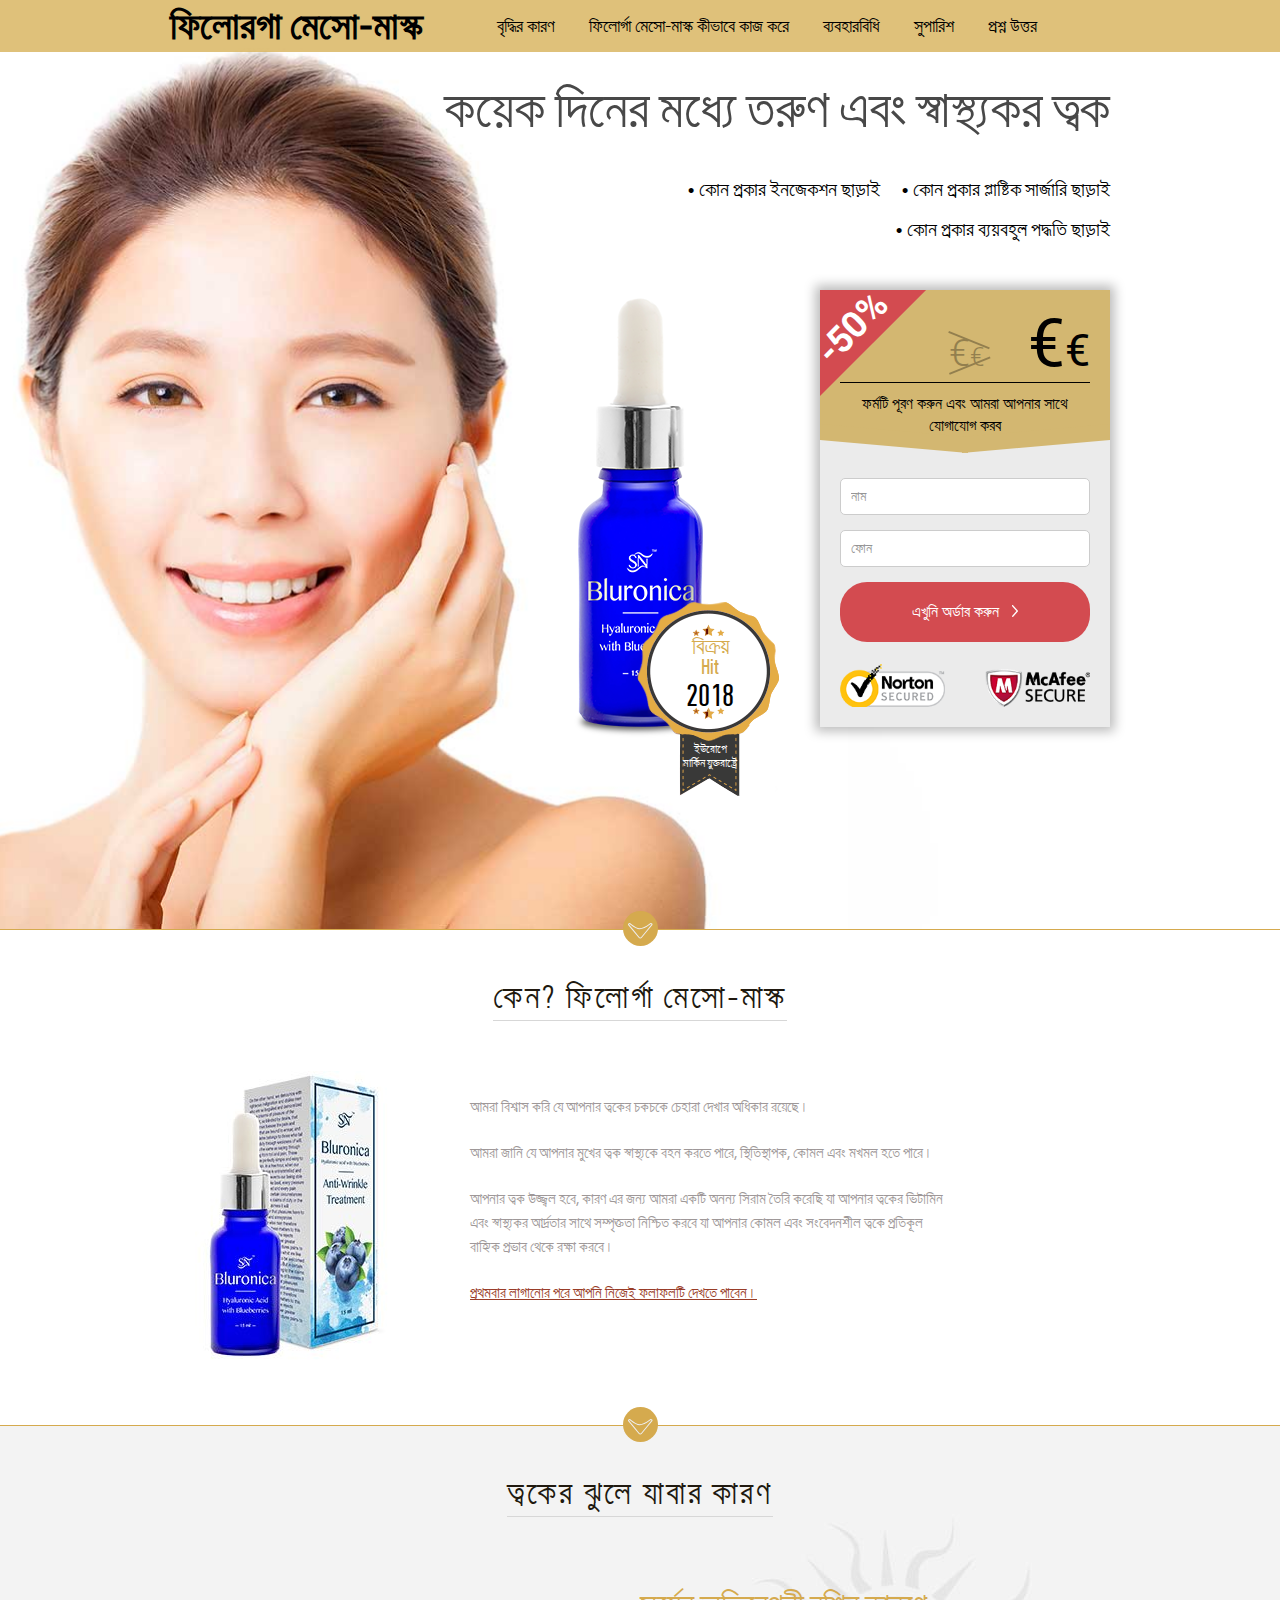
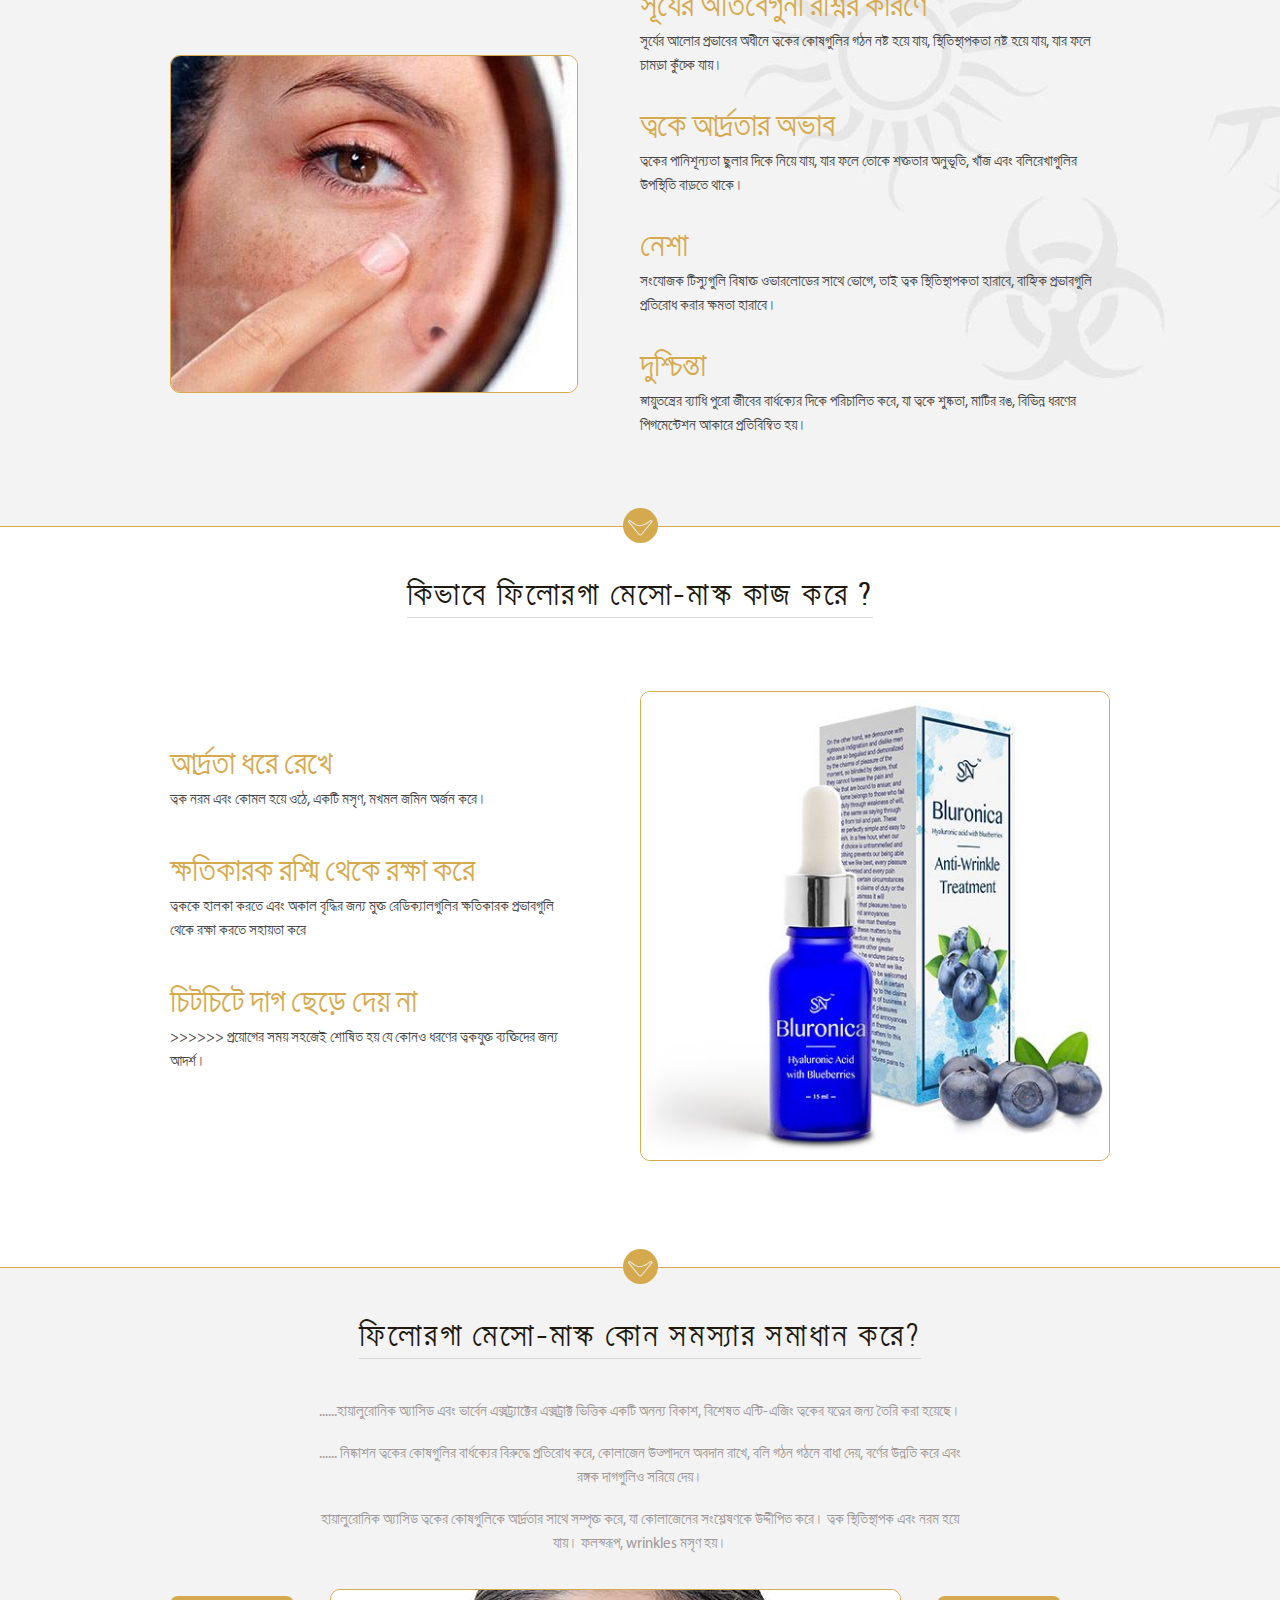
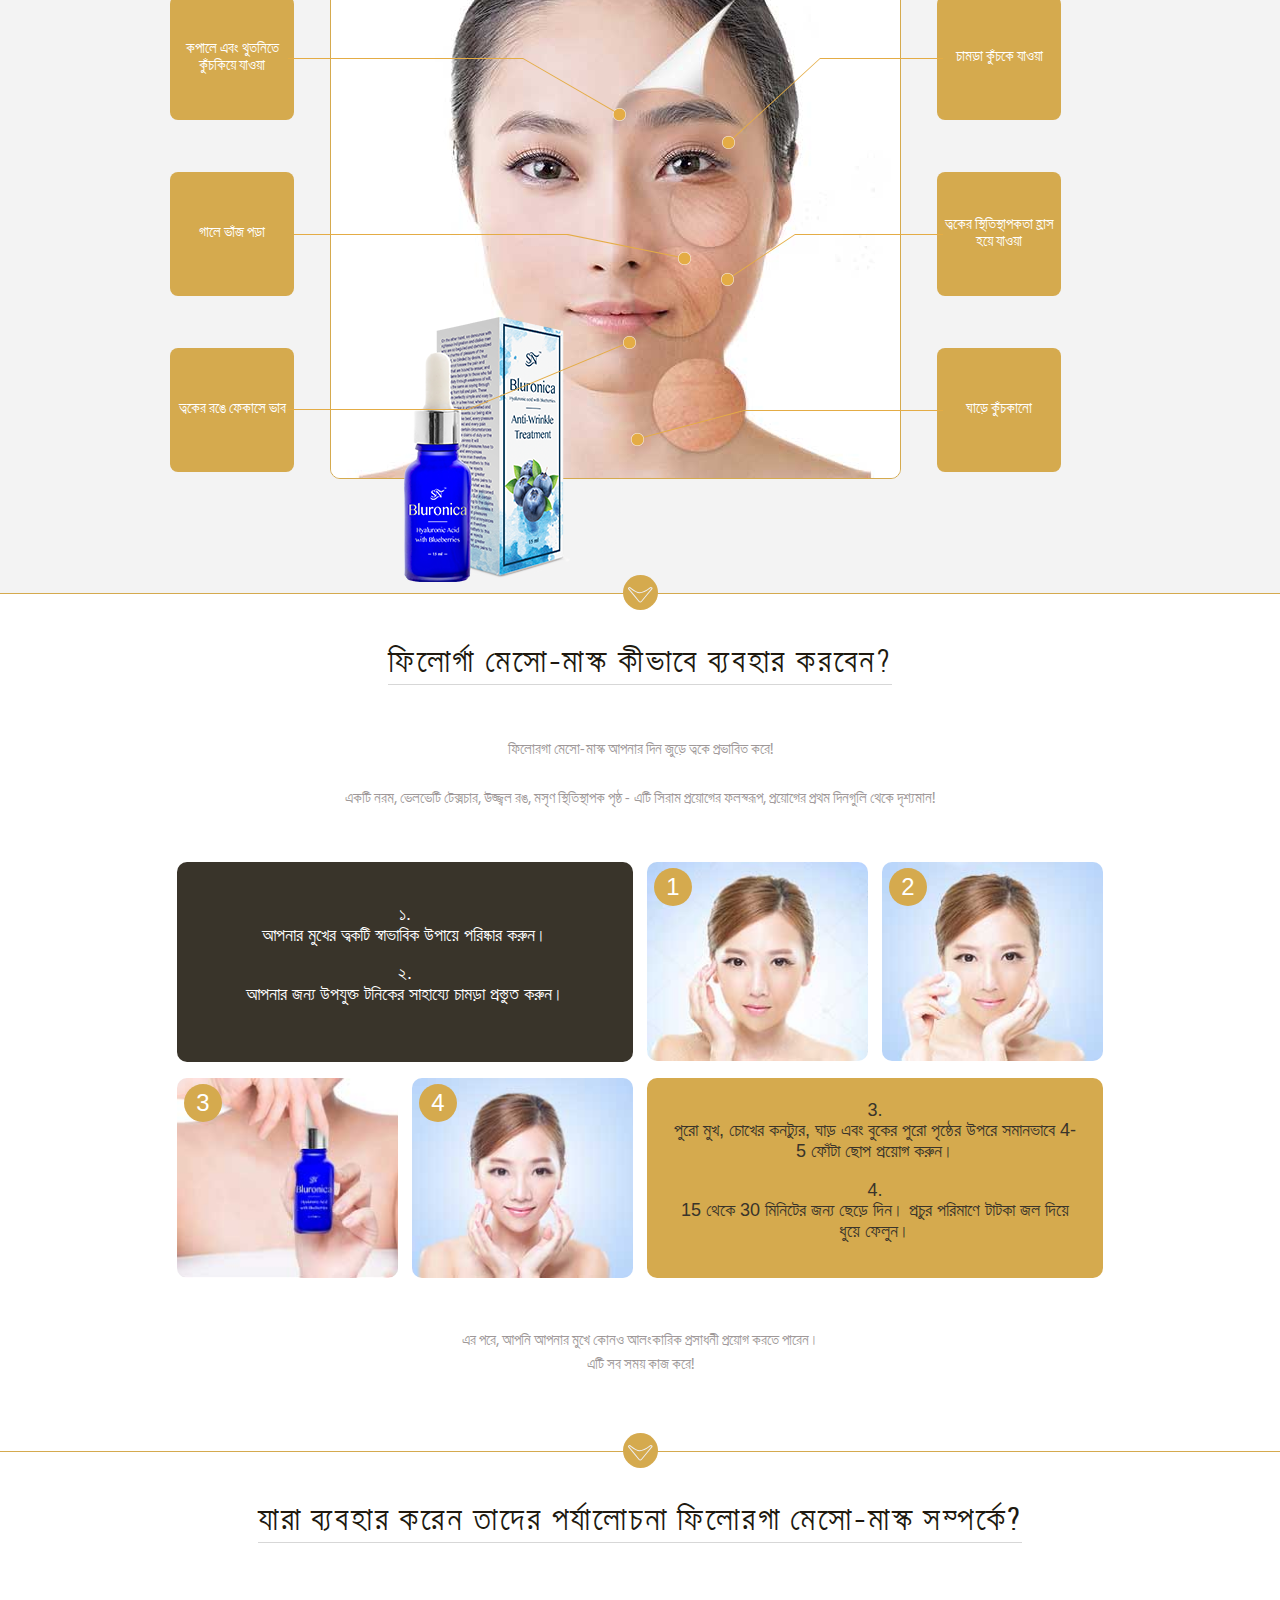
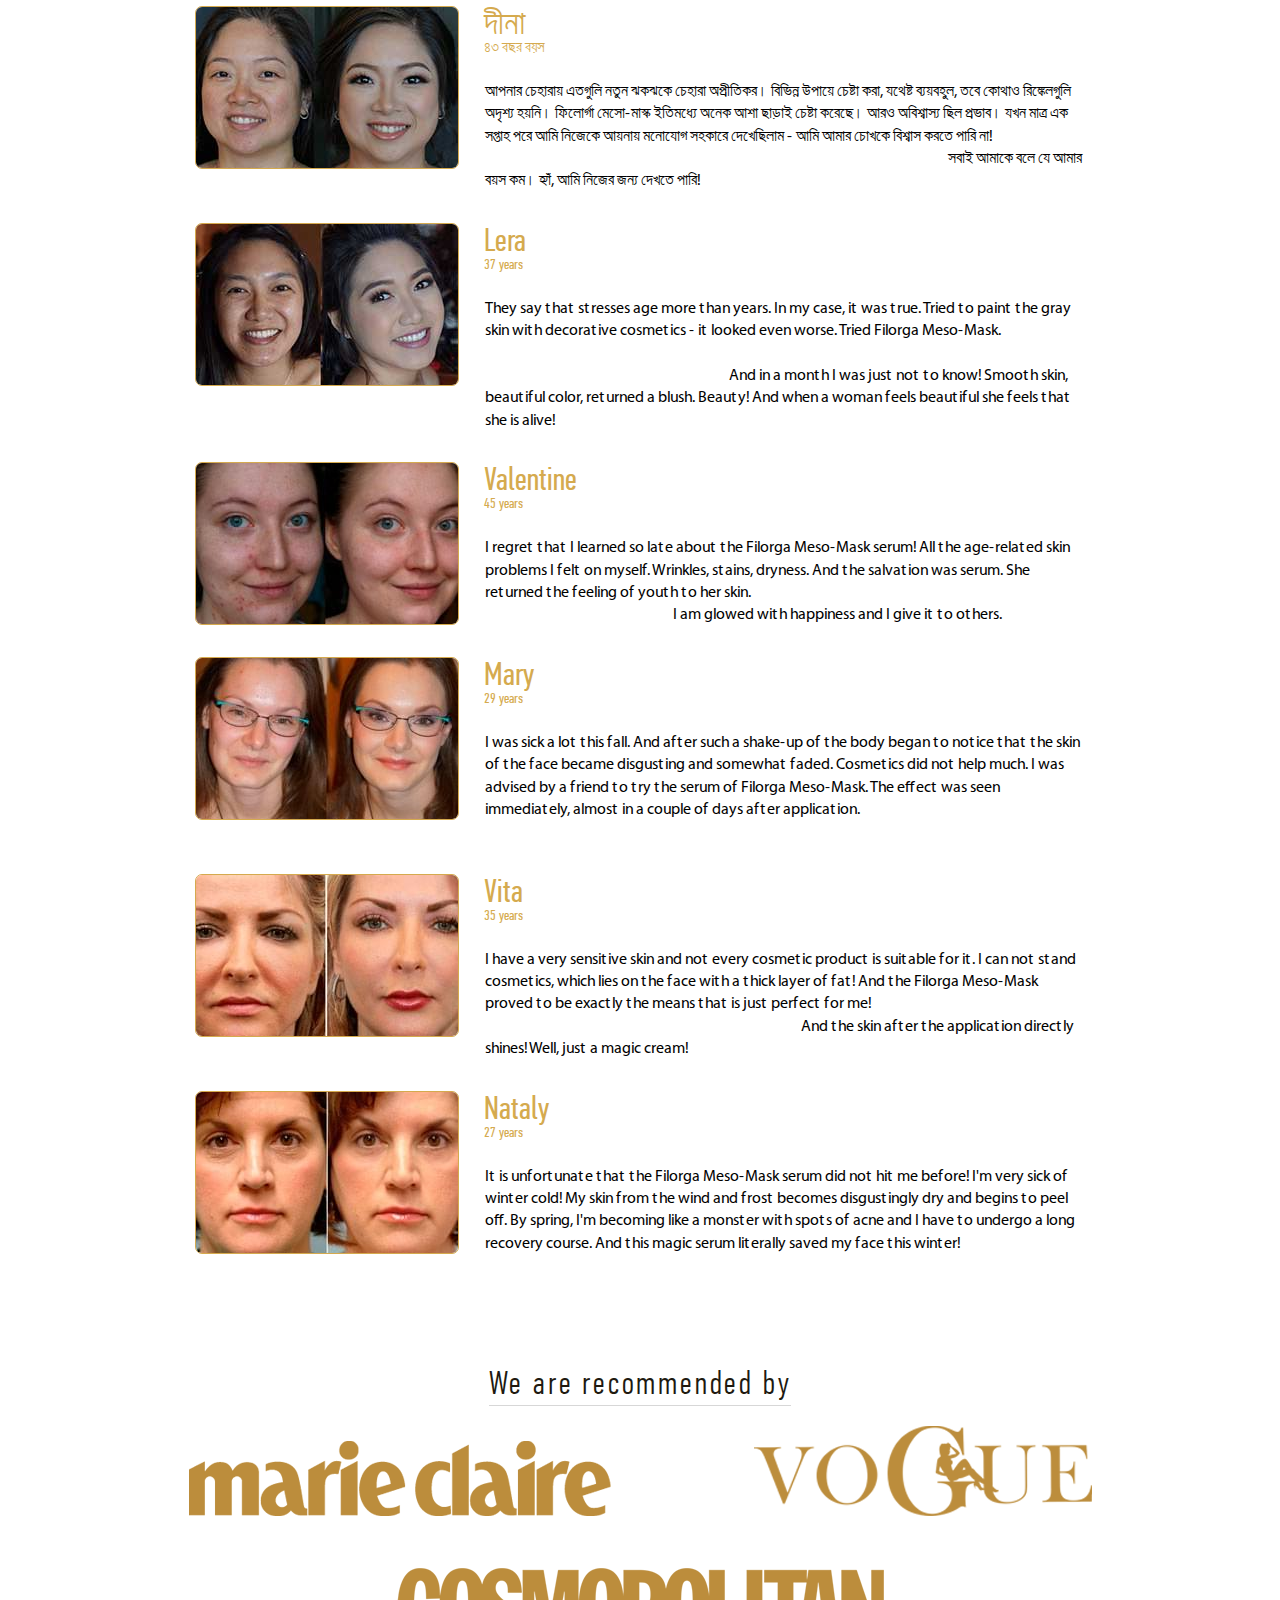
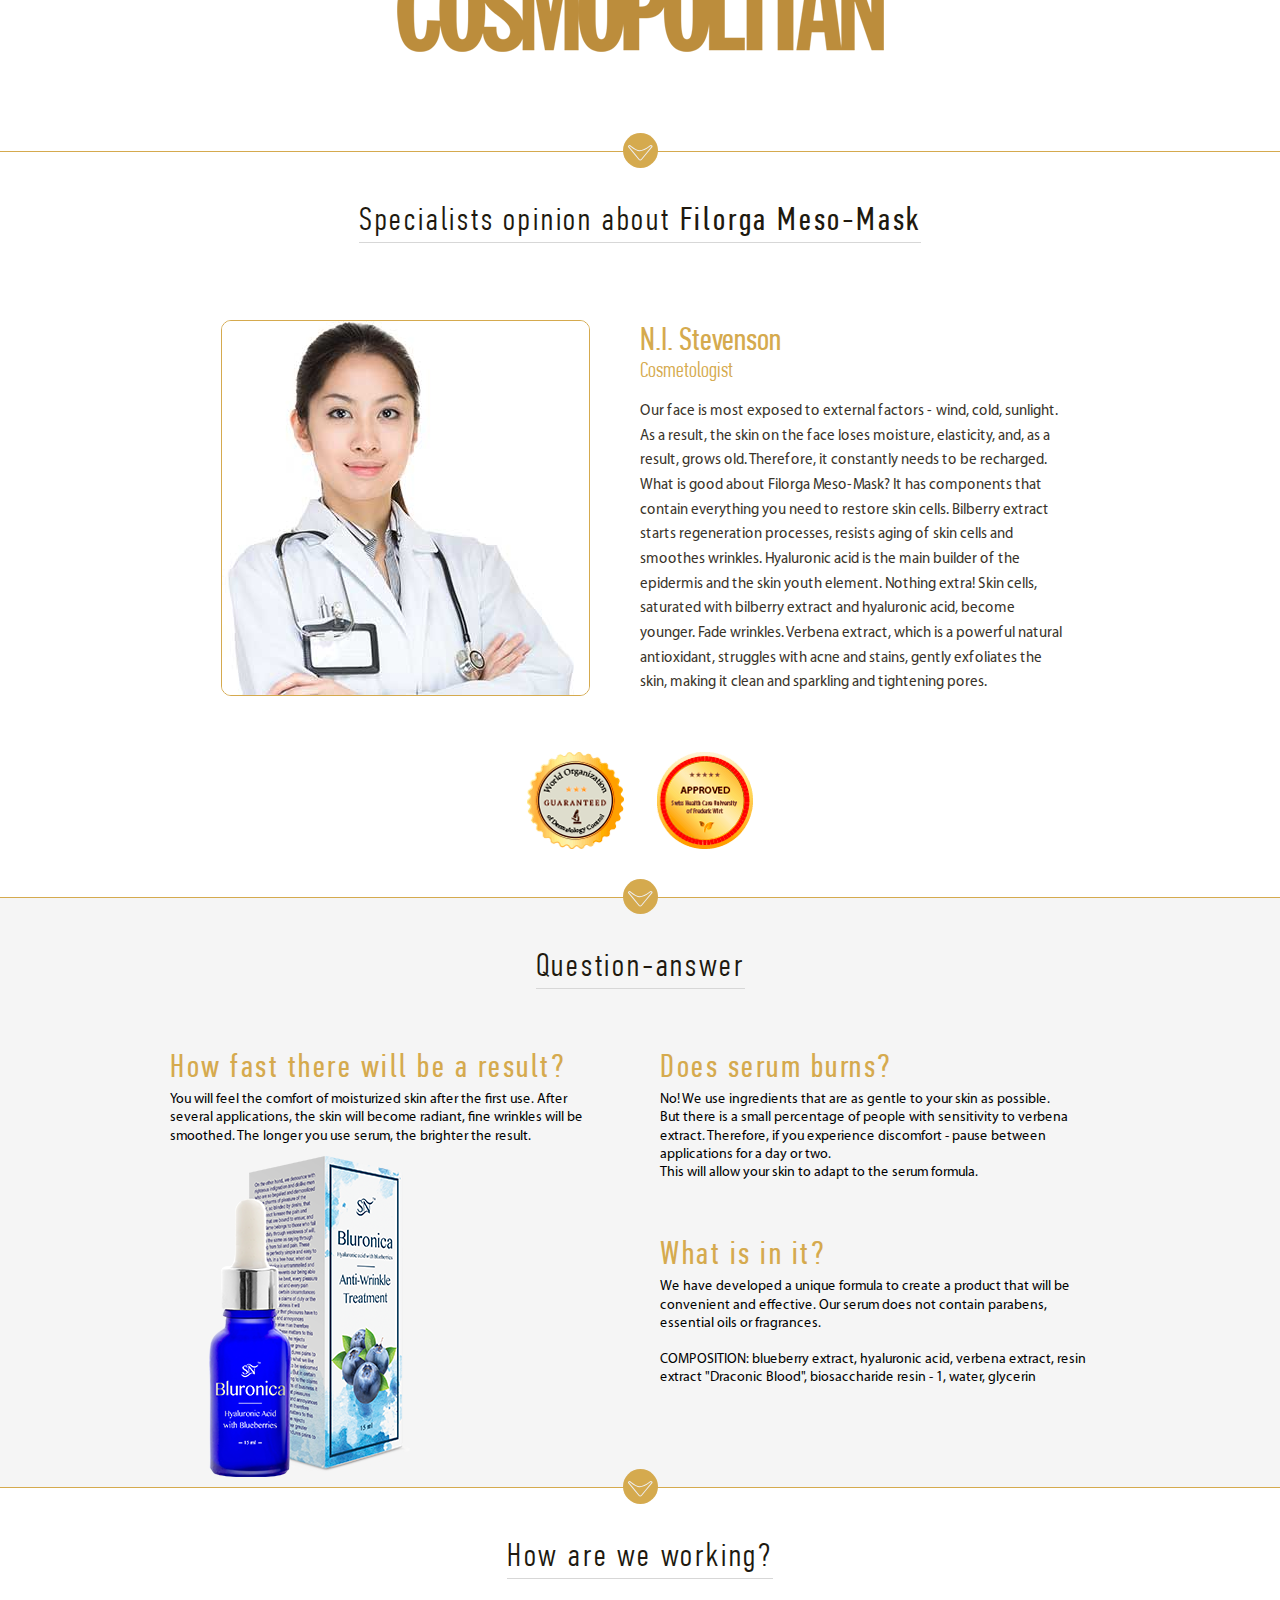
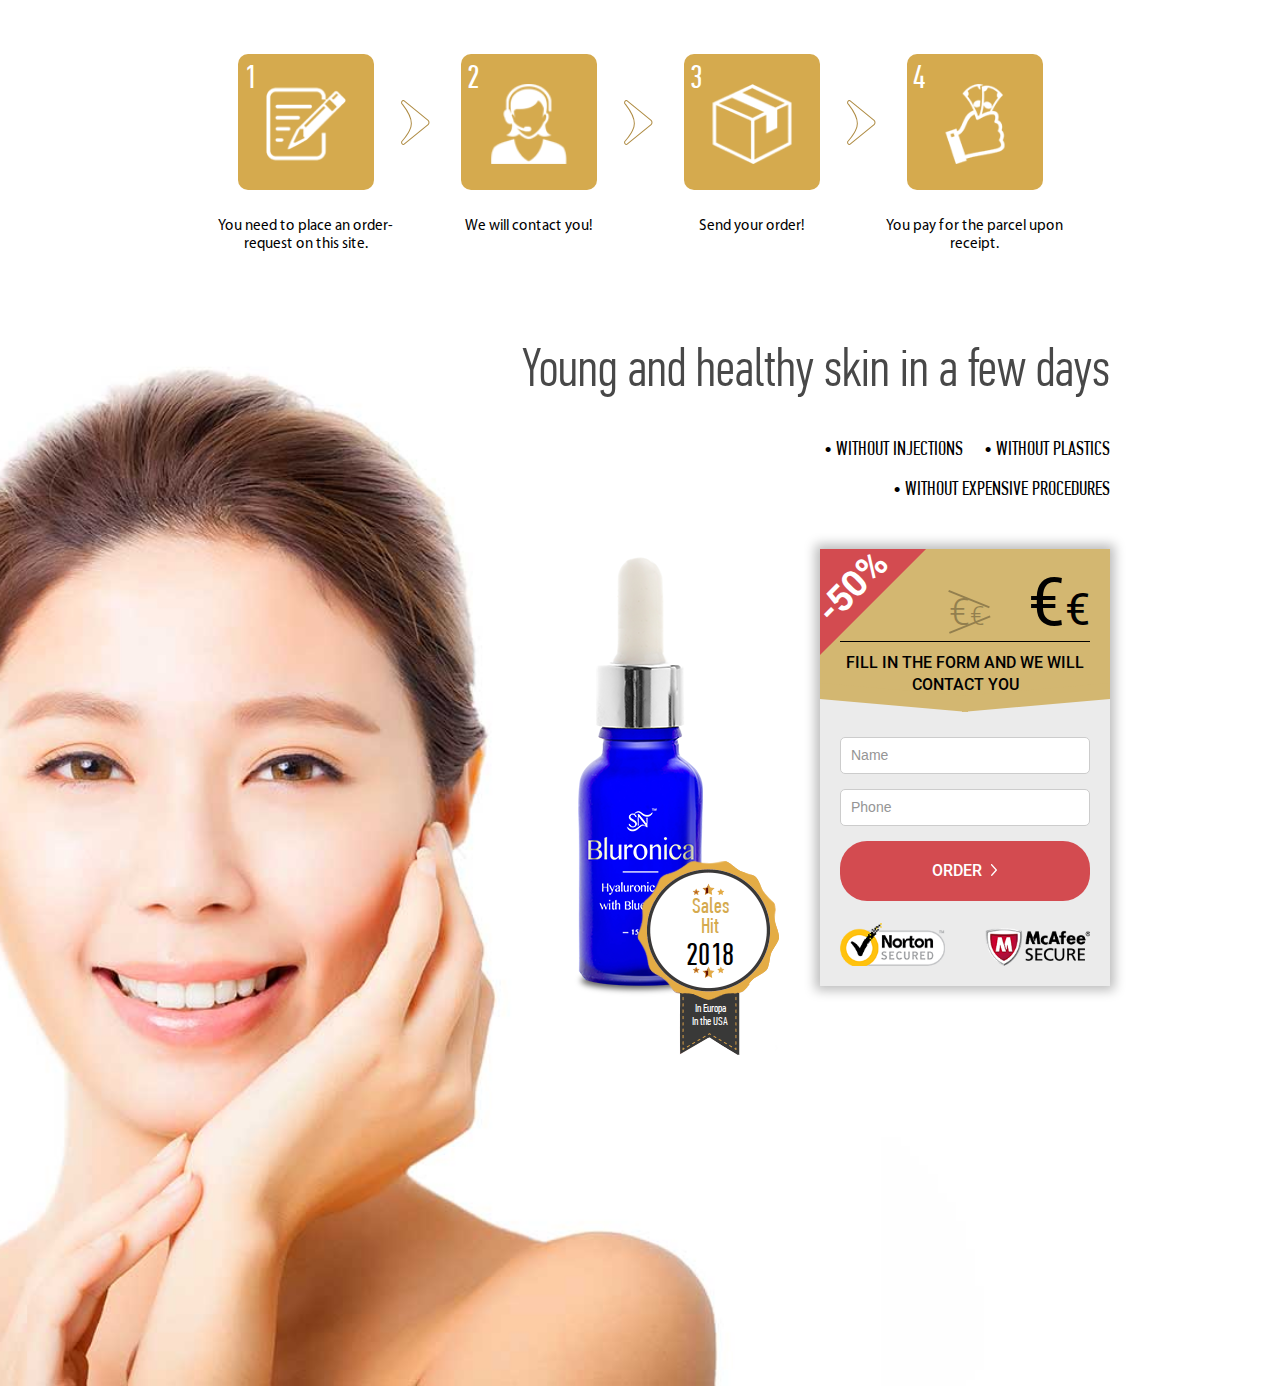
==== commit 0101b1f7: "Customer review - Google Translate" ====
--- a/Filorga Meso Mask/Bang/LP - 01/index.html
+++ b/Filorga Meso Mask/Bang/LP - 01/index.html
@@ -256,20 +256,20 @@
                         </span>
                     </div>
                     <div class="usage-section__text">
-                        <p> Filorga Meso-Mask affects the skin throughout your day!</p>
-                        <p>A soft, velvety texture, radiant color, smooth elastic surface - this is the result of the application of serum, visible from the first days of application!</p>
+                        <p> ফিলোরগা মেসো-মাস্ক আপনার দিন জুড়ে ত্বকে প্রভাবিত করে!</p>
+                        <p>একটি নরম, ভেলভেটি টেক্সচার, উজ্জ্বল রঙ, মসৃণ স্থিতিস্থাপক পৃষ্ঠ - এটি সিরাম প্রয়োগের ফলস্বরূপ, প্রয়োগের প্রথম দিনগুলি থেকে দৃশ্যমান!</p>
                     </div>
                     <ul class="usage-list">
                         <li class="usage-list__text">
                             <div class="usage-list__text-inner">
                                 <div class="usage-list__text-caption">
                                     <p>
-                                        1.
-                                        <br>Clean your skin of the face in the usual way.
+                                        ১.
+                                        <br>আপনার মুখের ত্বকটি স্বাভাবিক উপায়ে পরিষ্কার করুন।
                                     </p>
                                     <p>
-                                        2.
-                                        <br>Prepare the skin by treating with a suitable tonic for you.
+                                        ২.
+                                        <br>আপনার জন্য উপযুক্ত টনিকের সাহায্যে চামড়া প্রস্তুত করুন।
                                     </p>
                                 </div>
                             </div>
@@ -295,20 +295,20 @@
                                 <div class="usage-list__text-caption">
                                     <p>
                                         3.
-                                        <br>Apply evenly 4-5 drops of whey over the entire surface of the whole face, eyes contour, neck and chest.
+                                        <br>পুরো মুখ, চোখের কনট্যুর, ঘাড় এবং বুকের পুরো পৃষ্ঠের উপরে সমানভাবে 4-5 ফোঁটা ছোপ প্রয়োগ করুন।
                                     </p>
                                     <p>
                                         4.
-                                        <br>Leave on for 15 to 30 minutes. Remove by abundantly rinsing with fresh water.
+                                        <br>15 থেকে 30 মিনিটের জন্য ছেড়ে দিন। প্রচুর পরিমাণে টাটকা জল দিয়ে ধুয়ে ফেলুন।
                                     </p>
                                 </div>
                             </div>
                         </li>
                     </ul>
                     <div class="usage-section__bottom">
-                        After that, you can apply any decorative cosmetics to your face.
+                        এর পরে, আপনি আপনার মুখে কোনও আলংকারিক প্রসাধনী প্রয়োগ করতে পারেন।
                         <br>
-                        <span class="bold">It works all the time!</span>
+                        <span class="bold">এটি সব সময় কাজ করে!</span>
                     </div>
                 </div>
             </section>
@@ -316,7 +316,7 @@
                 <div class="wrapper">
                     <div class="custom-title">
                         <span class="custom-title__inner">
-                            Reviews of women who use <span class="bold">Filorga Meso-Mask?</span>
+                            যারা ব্যবহার করেন তাদের পর্যালোচনা <span class="bold">ফিলোরগা মেসো-মাস্ক সম্পর্কে? </span>
                         </span>
                     </div>
                     <div class="testimonials js-testimonialsSlider">
@@ -325,12 +325,12 @@
                                 <img src="img/user_1.jpg" alt="">
                             </div>
                             <div class="testimonials__name">
-                                Diana
+                                দীনা
                             </div>
                             <div class="testimonials__age">
-                                43 years
-                            </div>
-                            <div class="testimonials__text">It's unpleasant to see so many new wrinkles on your face. Tried various means, expensive enough, but wrinkles did not disappear anywhere. Filorga Meso-Mask tried already without much hope. The more incredible was the effect. When just a week later I looked carefully at myself in the mirror - I could not believe my eyes! <span class="wow bg-text">Net of wrinkles somehow disappeared! And deep creases on the forehead became barely noticeable! A blush on the face appeared!</span> Everyone tells me that I am younger. Yes, I can see for myself!</div>
+                                ৪৩ বছর বয়স 
+                            </div>
+                            <div class="testimonials__text">আপনার চেহারায় এতগুলি নতুন ঝকঝকে চেহারা অপ্রীতিকর। বিভিন্ন উপায়ে চেষ্টা করা, যথেষ্ট ব্যয়বহুল, তবে কোথাও রিঙ্কেলগুলি অদৃশ্য হয়নি। ফিলোর্গা মেসো-মাস্ক ইতিমধ্যে অনেক আশা ছাড়াই চেষ্টা করেছে। আরও অবিশ্বাস্য ছিল প্রভাব। যখন মাত্র এক সপ্তাহ পরে আমি নিজেকে আয়নায় মনোযোগ সহকারে দেখেছিলাম - আমি আমার চোখকে বিশ্বাস করতে পারি না!<span class="wow bg-text"> ঝাঁকুনির জাল একরকম অদৃশ্য হয়ে গেল! এবং কপালে গভীর ক্রিজে সবে লক্ষণীয় হয়ে উঠল! মুখে একটা ব্লাশ হাজির! </span> সবাই আমাকে বলে যে আমার বয়স কম। হ্যাঁ, আমি নিজের জন্য দেখতে পারি!</div>
                         </div>
                         <div class="testimonials__item">
                             <div class="testimonials__image">
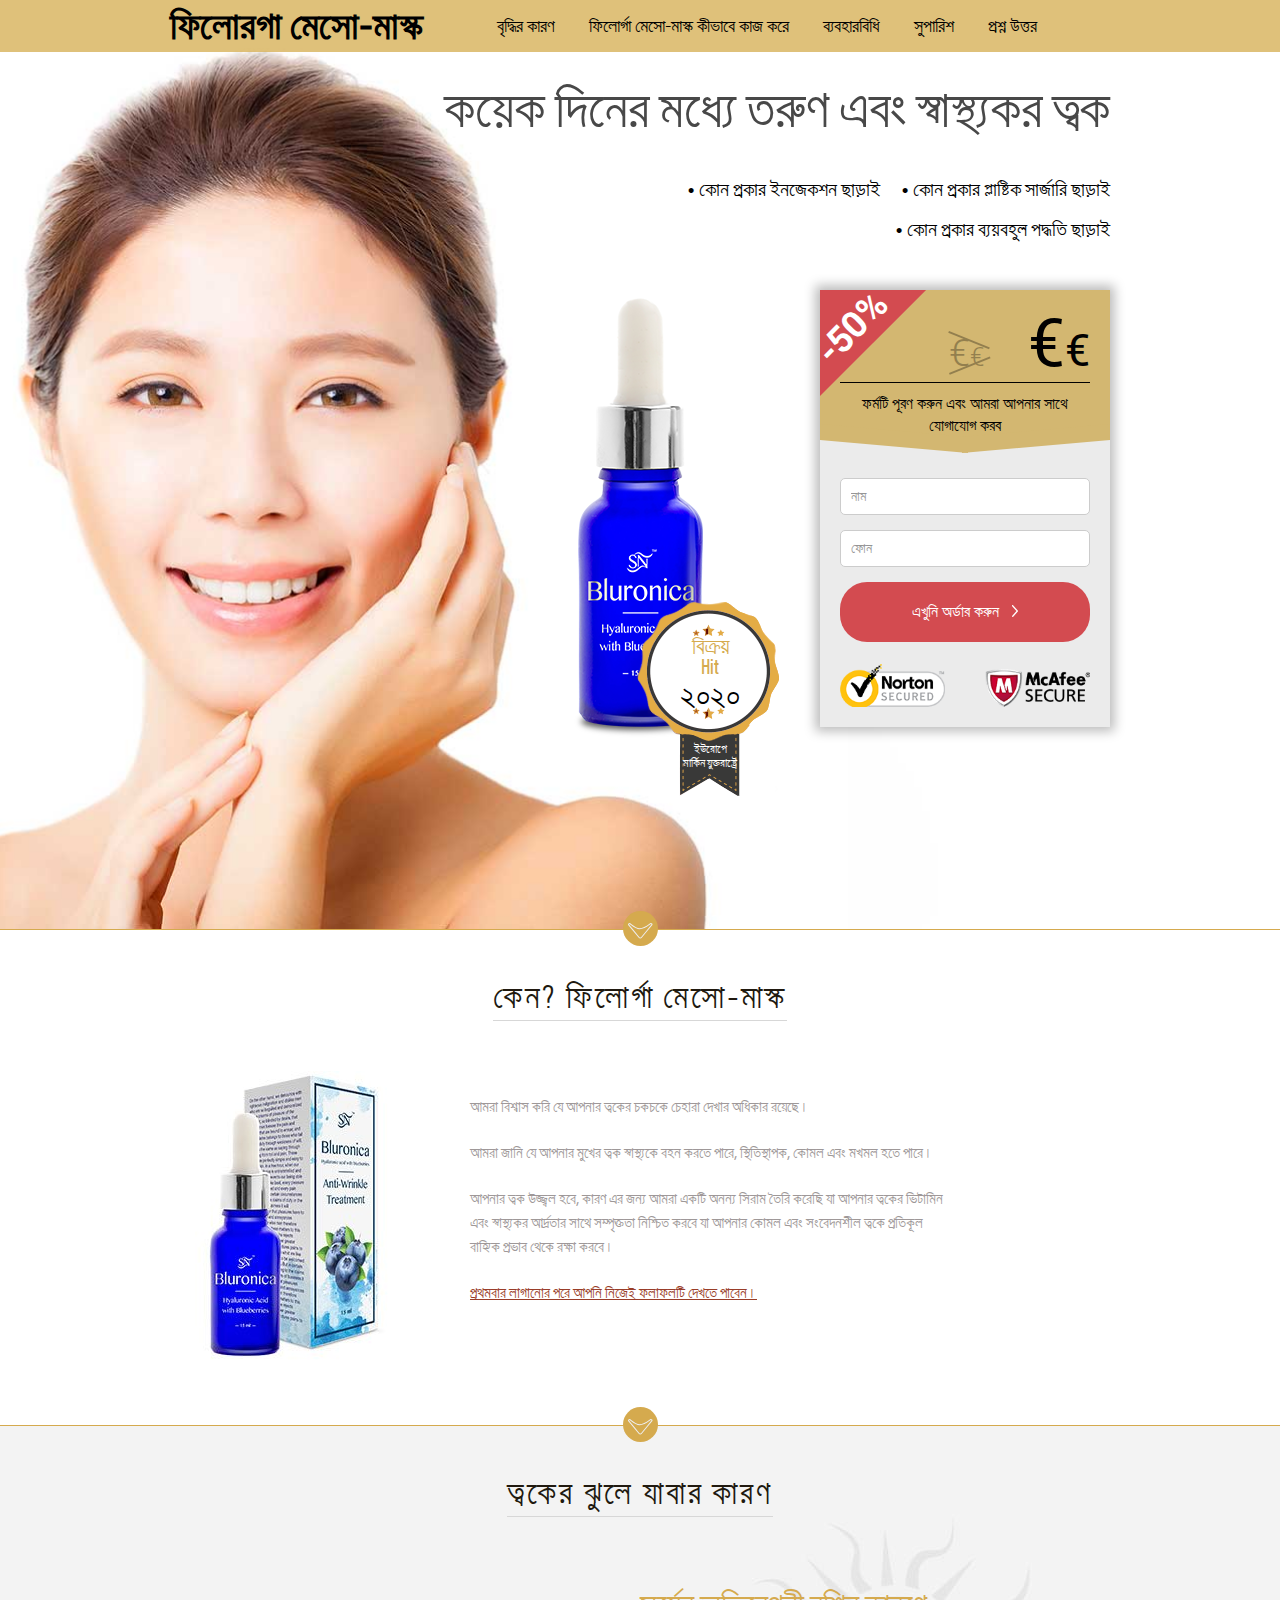
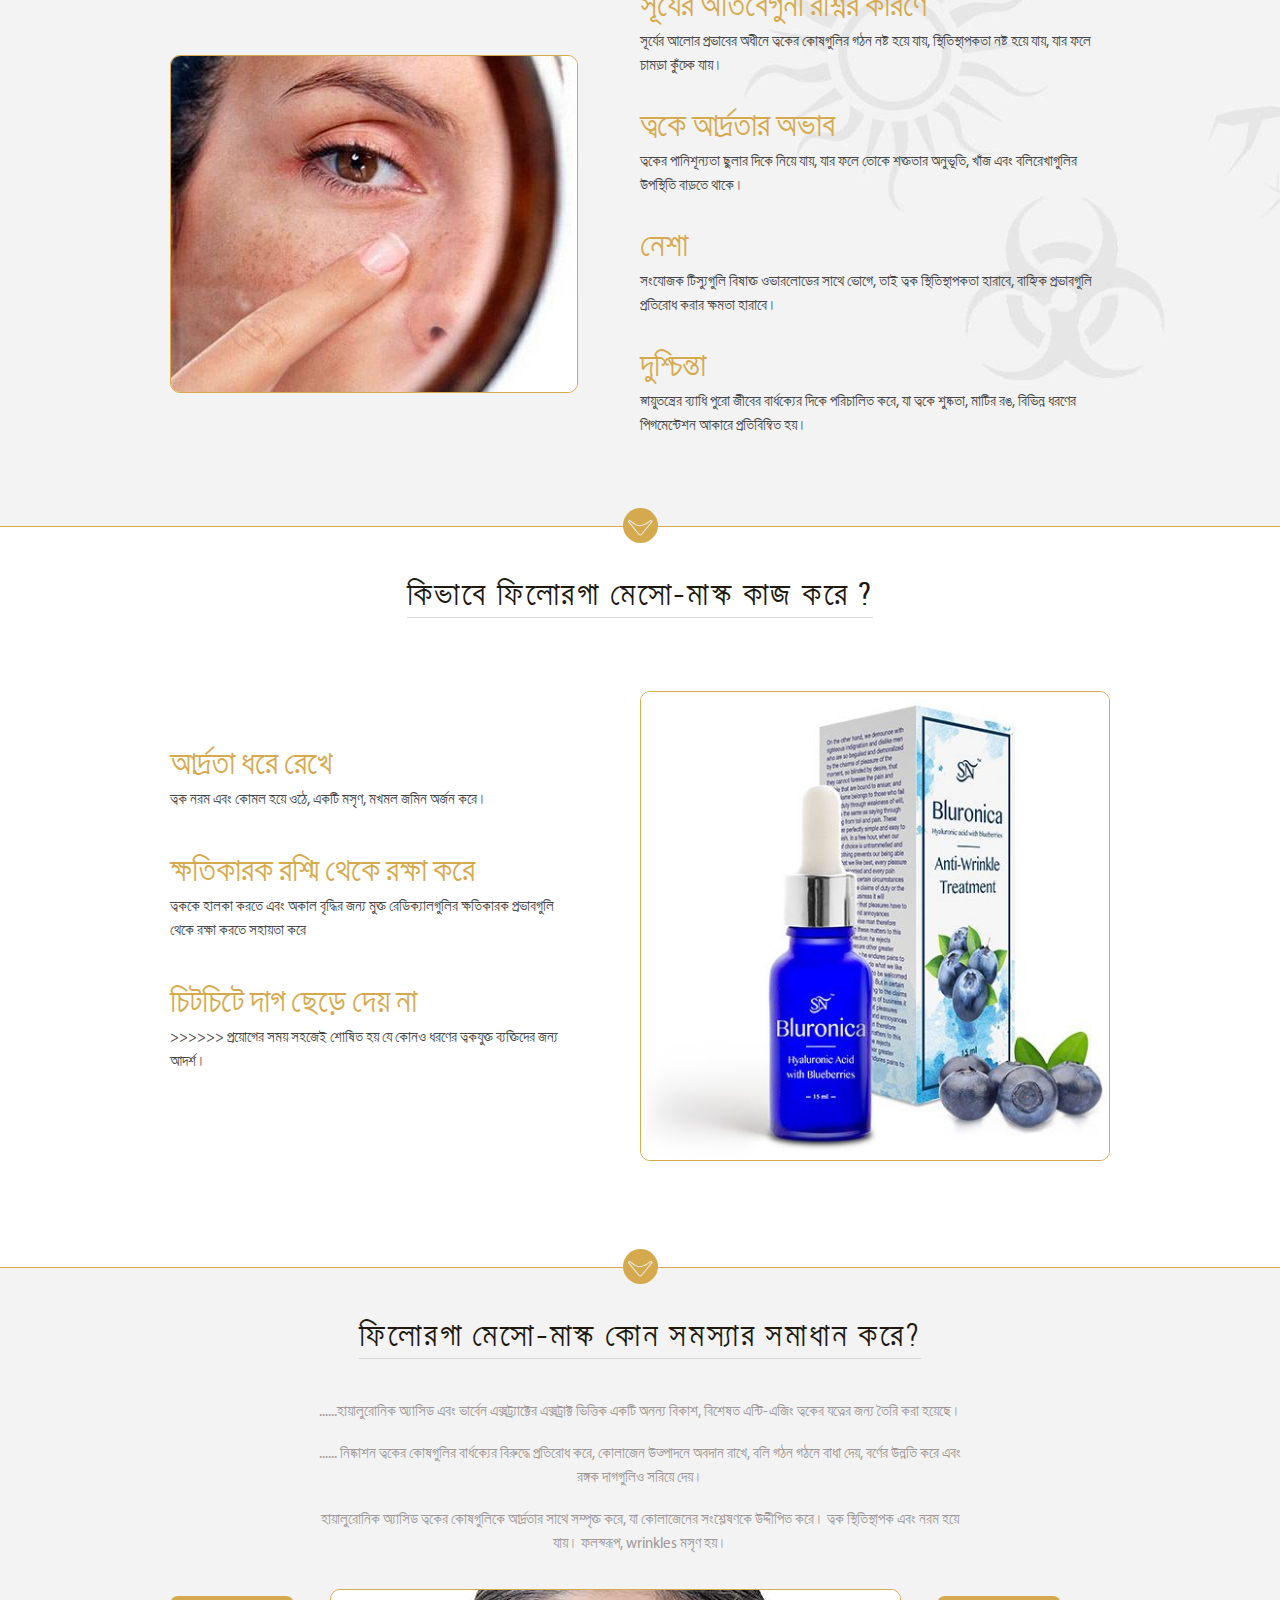
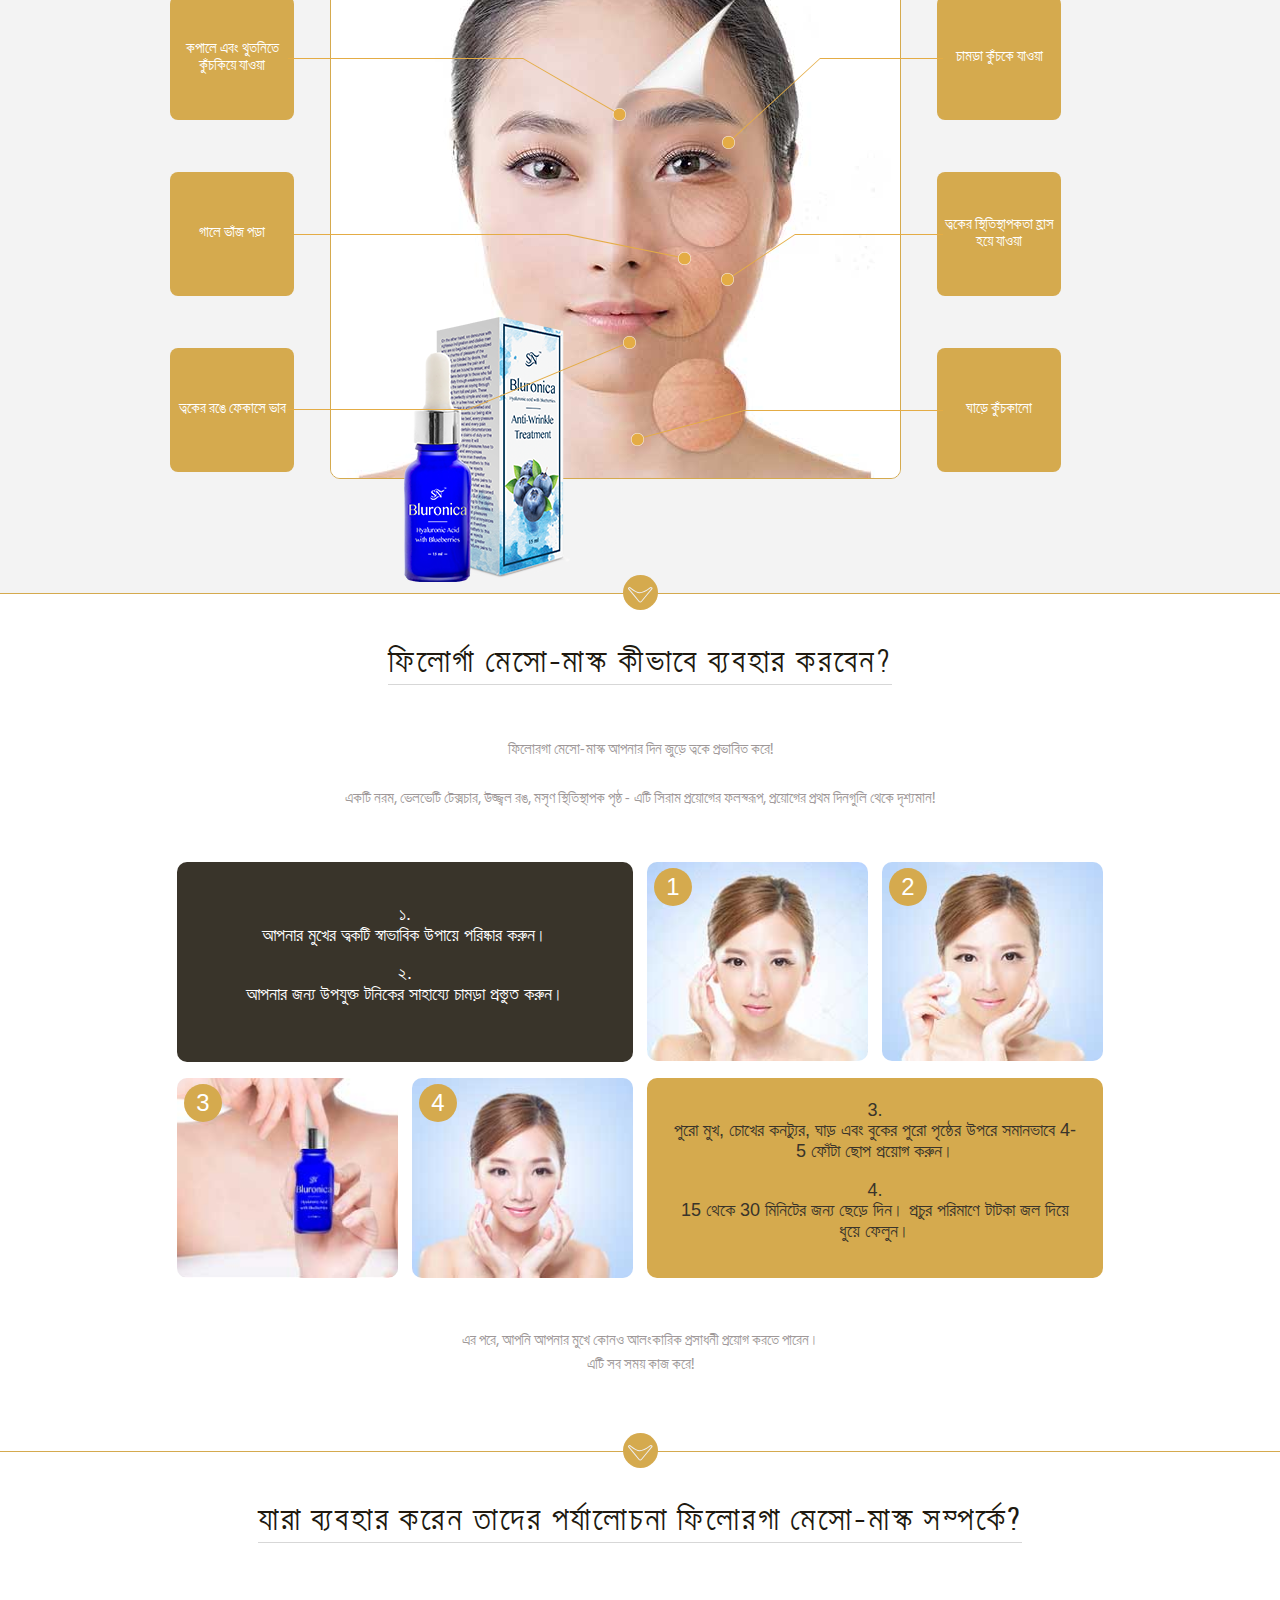
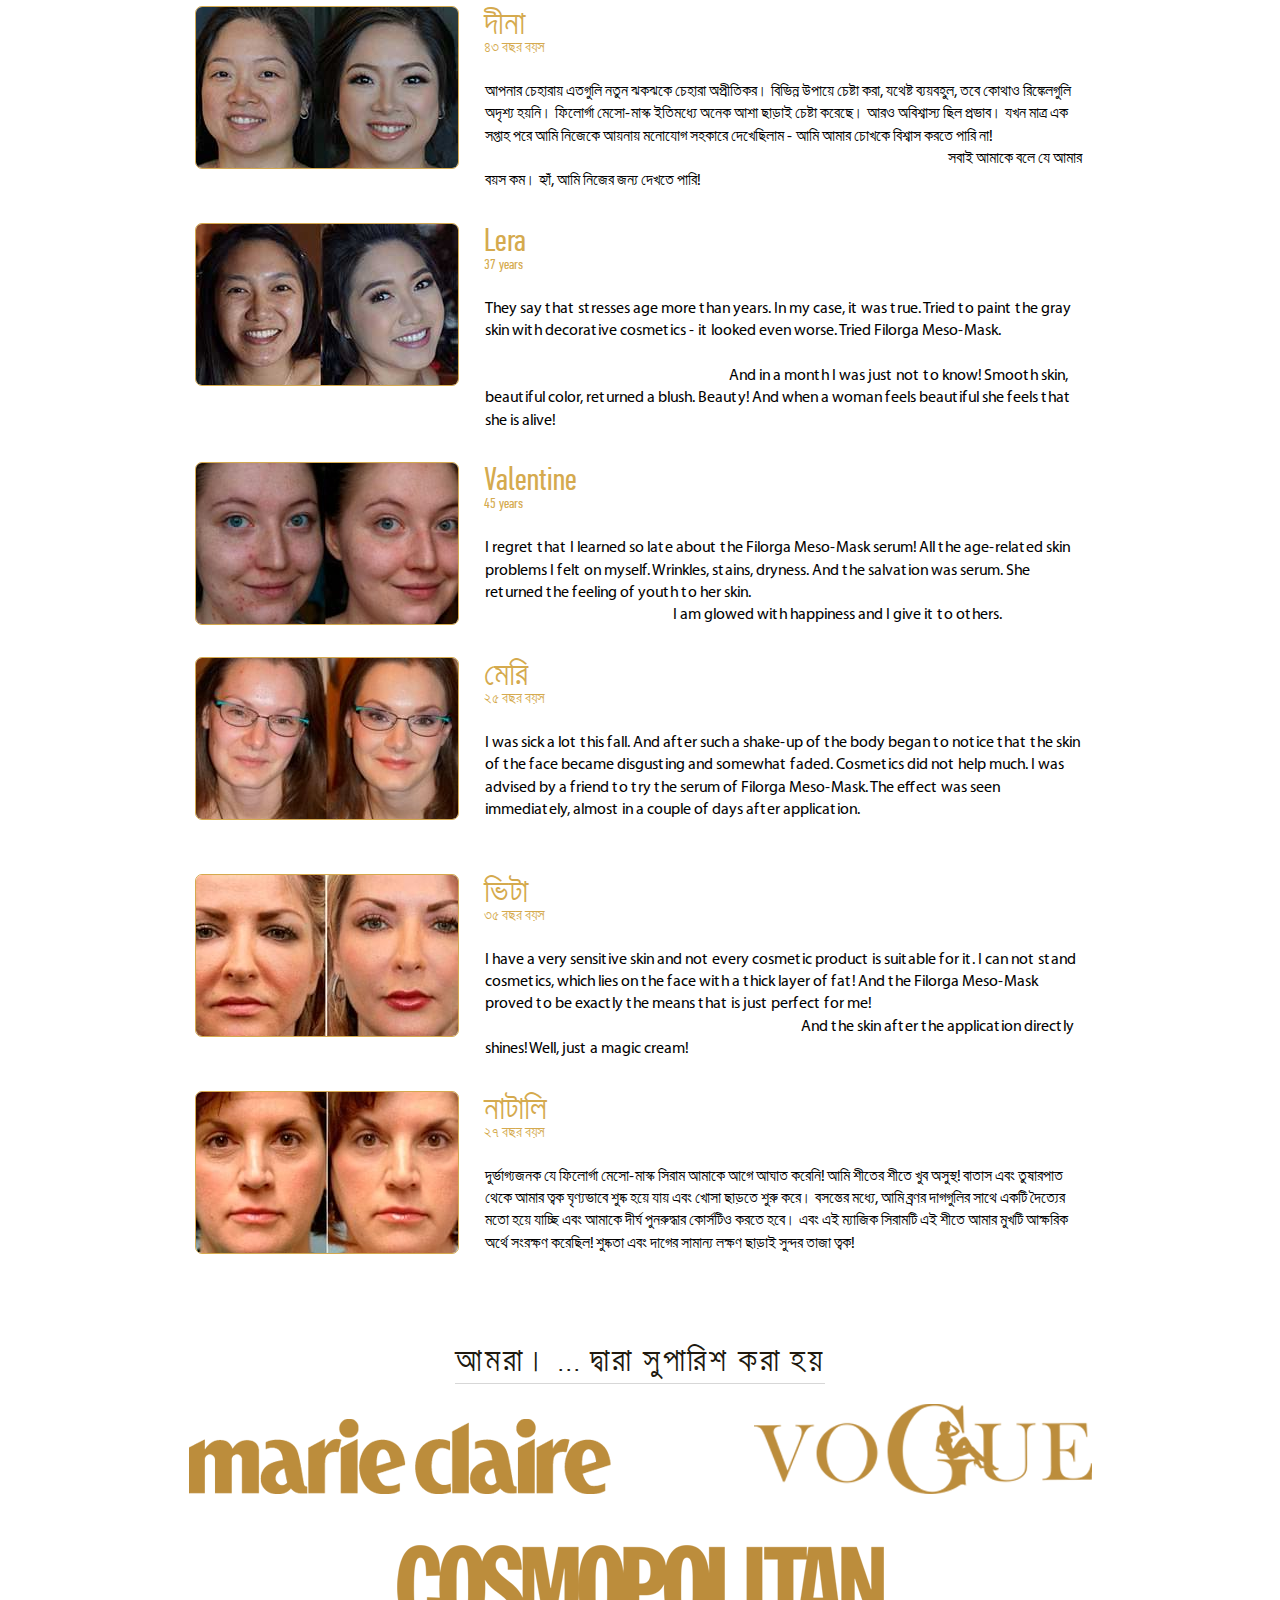
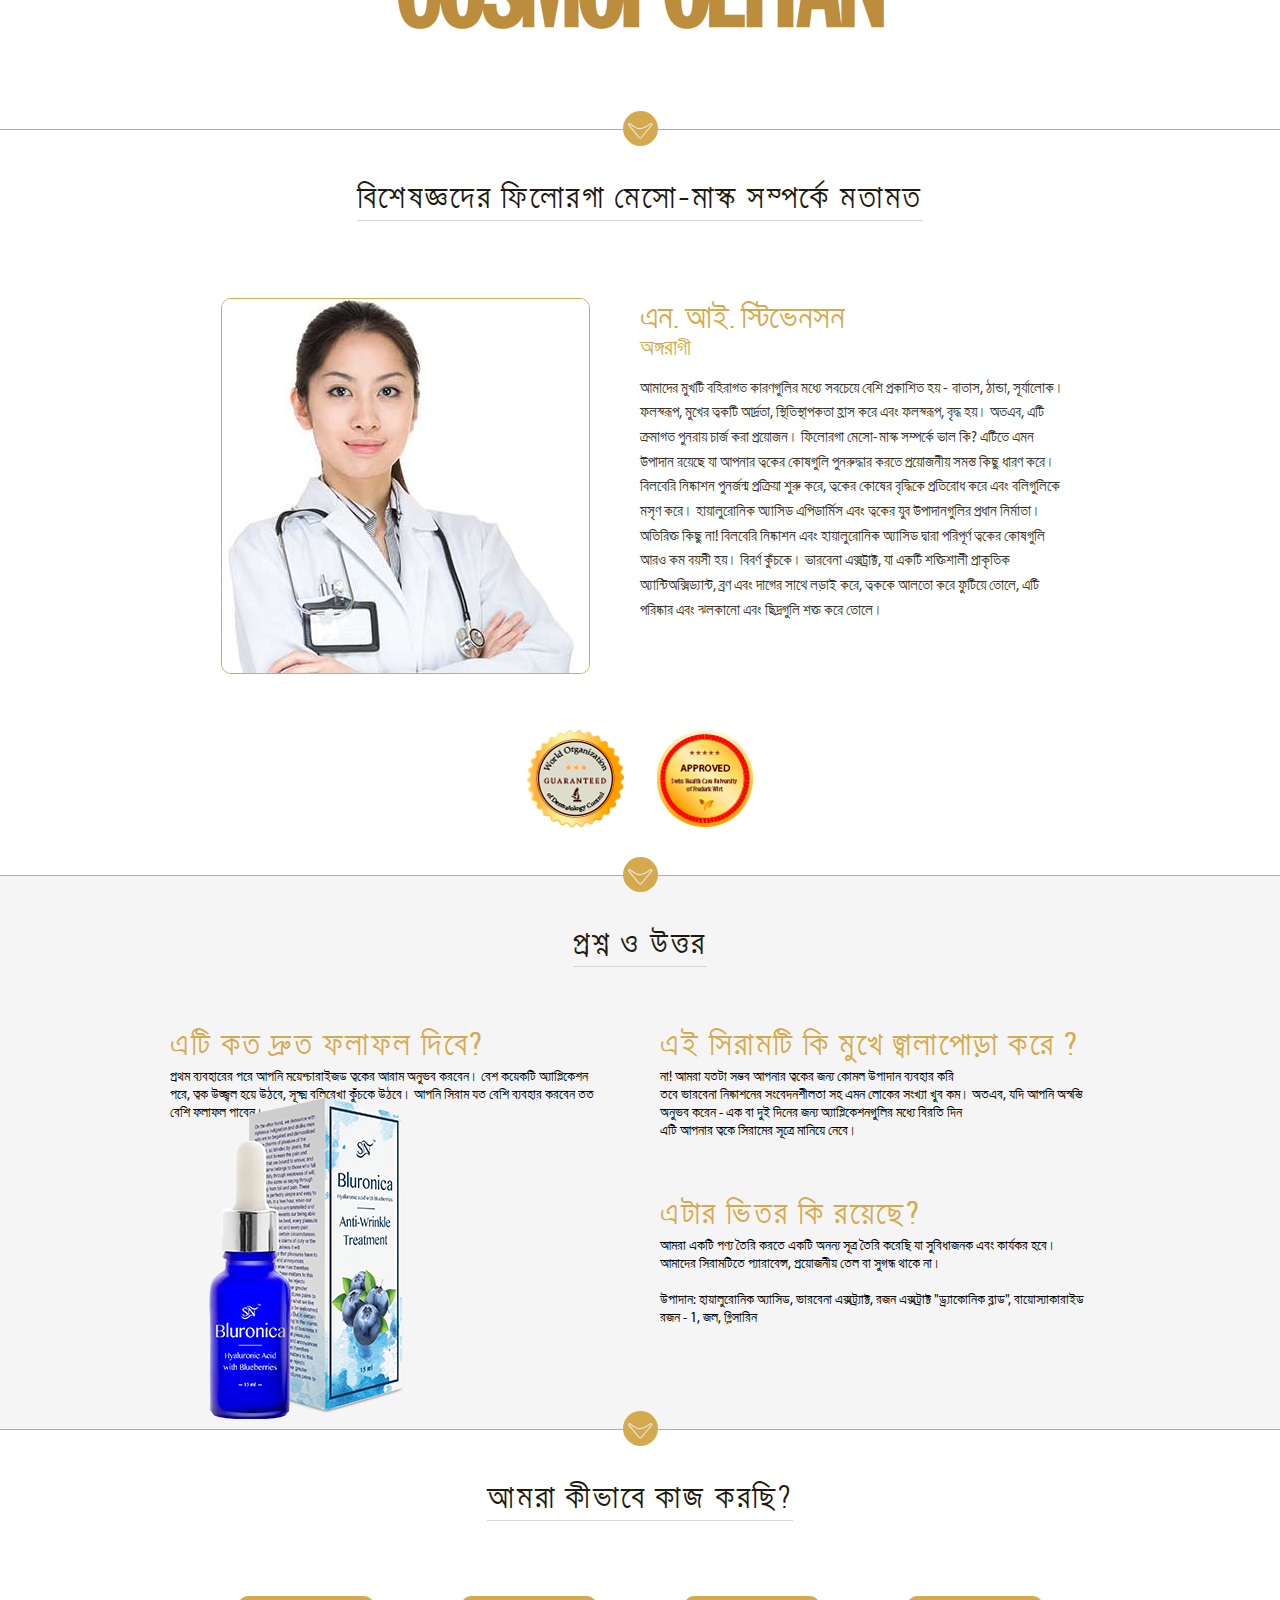
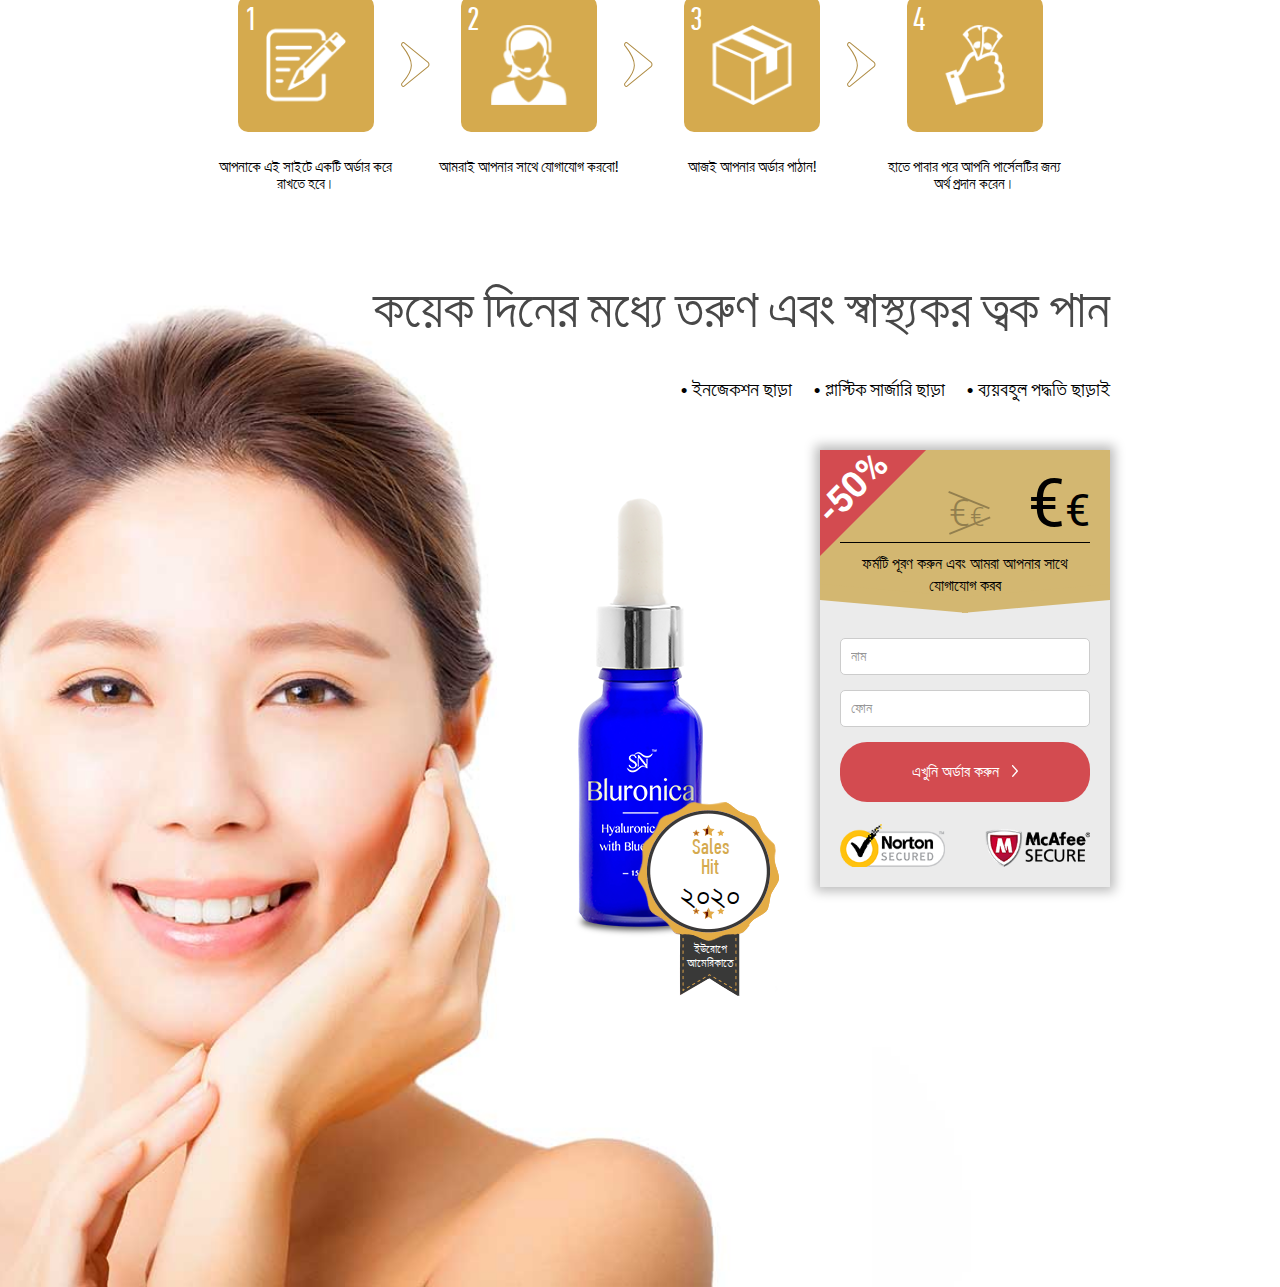
==== commit 1235250b: "Before Customer Review" ====
--- a/Filorga Meso Mask/Bang/LP - 01/index.html
+++ b/Filorga Meso Mask/Bang/LP - 01/index.html
@@ -70,7 +70,7 @@
                                         বিক্রয়<br>Hit
                                 </div>
                                 <div class="header-mabel__year">
-                                    2018
+                                    ২০২০
                                 </div>
                                 <div class="header-mabel__countries">ইউরোপে <br> মার্কিন যুক্তরাষ্ট্রে</div>
                             </div>
@@ -361,10 +361,10 @@
                                 <img src="img/user_4.jpg" alt="">
                             </div>
                             <div class="testimonials__name">
-                                Mary
+                                মেরি 
                             </div>
                             <div class="testimonials__age">
-                                29 years
+                                ২৫ বছর বয়স
                             </div>
                             <div class="testimonials__text">I was sick a lot this fall. And after such a shake-up of the body began to notice that the skin of the face became disgusting and somewhat faded. Cosmetics did not help much. I was advised by a friend to try the serum of Filorga Meso-Mask. The effect was seen immediately, almost in a couple of days after application. <span class="wow bg-text">The skin became very tender to the touch, filled with moisture, and somehow even lit up from the inside. Just awesome!</span></div>
                         </div>
@@ -373,10 +373,10 @@
                                 <img src="img/user_5.jpg" alt="">
                             </div>
                             <div class="testimonials__name">
-                                Vita
+                                ভিটা
                             </div>
                             <div class="testimonials__age">
-                                35 years
+                                 ৩৫ বছর বয়স 
                             </div>
                             <div class="testimonials__text">I have a very sensitive skin and not every cosmetic product is suitable for it. I can not stand cosmetics, which lies on the face with a thick layer of fat! And the Filorga Meso-Mask proved to be exactly the means that is just perfect for me! <span class="wow bg-text">Light, without chemical odor, well absorbed and does not leave greasy stains!</span> And the skin after the application directly shines! Well, just a magic cream!</div>
                         </div>
@@ -385,17 +385,17 @@
                                 <img src="img/user_6.jpg" alt="">
                             </div>
                             <div class="testimonials__name">
-                                Nataly
+                                নাটালি
                             </div>
                             <div class="testimonials__age">
-                                27 years
-                            </div>
-                            <div class="testimonials__text">It is unfortunate that the Filorga Meso-Mask serum did not hit me before! I'm very sick of winter cold! My skin from the wind and frost becomes disgustingly dry and begins to peel off. By spring, I'm becoming like a monster with spots of acne and I have to undergo a long recovery course. And this magic serum literally saved my face this winter! <span class="wow bg-text">Beautiful fresh skin without the slightest sign of dryness and stains!</span></div>
+                                ২৭ বছর বয়স
+                            </div>
+                            <div class="testimonials__text">দুর্ভাগ্যজনক যে ফিলোর্গা মেসো-মাস্ক সিরাম আমাকে আগে আঘাত করেনি! আমি শীতের শীতে খুব অসুস্থ! বাতাস এবং তুষারপাত থেকে আমার ত্বক ঘৃণ্যভাবে শুষ্ক হয়ে যায় এবং খোসা ছাড়তে শুরু করে। বসন্তের মধ্যে, আমি ব্রণর দাগগুলির সাথে একটি দৈত্যের মতো হয়ে যাচ্ছি এবং আমাকে দীর্ঘ পুনরুদ্ধার কোর্সটিও করতে হবে। এবং এই ম্যাজিক সিরামটি এই শীতে আমার মুখটি আক্ষরিক অর্থে সংরক্ষণ করেছিল! শুষ্কতা এবং দাগের সামান্য লক্ষণ ছাড়াই সুন্দর তাজা ত্বক!</span></div>
                         </div>
                     </div>
                     <div class="testimonials-control"></div>
                     <div class="custom-title custom-title_recommendations">
-                        <span class="custom-title__inner">We are recommended by</span>
+                        <span class="custom-title__inner">আমরা। ... দ্বারা সুপারিশ করা হয়</span>
                     </div>
                     <div class="recommendations">
                         <div class="recommendations__item">
@@ -414,7 +414,7 @@
                 <div class="wrapper">
                     <div class="custom-title">
                         <span class="custom-title__inner">
-                            Specialists opinion about <span class="bold">Filorga Meso-Mask</span>
+                            বিশেষজ্ঞদের <span class="bold">ফিলোরগা মেসো-মাস্ক</span> সম্পর্কে মতামত 
                         </span>
                     </div>
                     <div class="doctor-section__inner">
@@ -422,9 +422,9 @@
                             <img src="img/doctor.jpg" alt="">
                         </div>
                         <div class="doctor-section__text">
-                            <div class="doctor-section__title">N.I. Stevenson</div>
-                            <div class="doctor-section__sub-title">Cosmetologist</div>
-                            <div class="doctor-section__caption">Our face is most exposed to external factors - wind, cold, sunlight. As a result, the skin on the face loses moisture, elasticity, and, as a result, grows old. Therefore, it constantly needs to be recharged. What is good about  Filorga Meso-Mask? It has components that contain everything you need to restore skin cells. Bilberry extract starts regeneration processes, resists aging of skin cells and smoothes wrinkles. Hyaluronic acid is the main builder of the epidermis and the skin youth element. Nothing extra! Skin cells, saturated with bilberry extract and hyaluronic acid, become younger. Fade wrinkles. Verbena extract, which is a powerful natural antioxidant, struggles with acne and stains, gently exfoliates the skin, making it clean and sparkling and tightening pores.</div>
+                            <div class="doctor-section__title">এন. আই. স্টিভেনসন</div>
+                            <div class="doctor-section__sub-title">অঙ্গরাগী</div>
+                            <div class="doctor-section__caption">আমাদের মুখটি বহিরাগত কারণগুলির মধ্যে সবচেয়ে বেশি প্রকাশিত হয় - বাতাস, ঠান্ডা, সূর্যালোক। ফলস্বরূপ, মুখের ত্বকটি আর্দ্রতা, স্থিতিস্থাপকতা হ্রাস করে এবং ফলস্বরূপ, বৃদ্ধ হয়। অতএব, এটি ক্রমাগত পুনরায় চার্জ করা প্রয়োজন। ফিলোরগা মেসো-মাস্ক সম্পর্কে ভাল কি? এটিতে এমন উপাদান রয়েছে যা আপনার ত্বকের কোষগুলি পুনরুদ্ধার করতে প্রয়োজনীয় সমস্ত কিছু ধারণ করে। বিলবেরি নিষ্কাশন পুনর্জন্ম প্রক্রিয়া শুরু করে, ত্বকের কোষের বৃদ্ধিকে প্রতিরোধ করে এবং বলিগুলিকে মসৃণ করে। হায়ালুরোনিক অ্যাসিড এপিডার্মিস এবং ত্বকের যুব উপাদানগুলির প্রধান নির্মাতা। অতিরিক্ত কিছু না! বিলবেরি নিষ্কাশন এবং হায়ালুরোনিক অ্যাসিড দ্বারা পরিপূর্ণ ত্বকের কোষগুলি আরও কম বয়সী হয়। বিবর্ণ কুঁচকে। ভারবেনা এক্সট্রাক্ট, যা একটি শক্তিশালী প্রাকৃতিক অ্যান্টিঅক্সিড্যান্ট, ব্রণ এবং দাগের সাথে লড়াই করে, ত্বককে আলতো করে ফুটিয়ে তোলে, এটি পরিষ্কার এবং ঝলকানো এবং ছিদ্রগুলি শক্ত করে তোলে।</div>
                         </div>
                     </div>
                     <div class="certificates">
@@ -436,25 +436,25 @@
             <section id="questions" class="questions-section section-common section-arrow">
                 <div class="wrapper">
                     <div class="custom-title">
-                        <span class="custom-title__inner">Question-answer</span>
+                        <span class="custom-title__inner">প্রশ্ন ও উত্তর</span>
                     </div>
                     <div class="questions-section__inner">
                         <div class="questions-section__cell">
                             <div class="questions-item">
-                                <div class="questions-item__title">How fast there will be a result?</div>
-                                <div class="questions-item__caption">You will feel the comfort of moisturized skin after the first use. After several applications, the skin will become radiant, fine wrinkles will be smoothed. The longer you use serum, the brighter the result.</div>
+                                <div class="questions-item__title">এটি কত দ্রুত ফলাফল দিবে?</div>
+                                <div class="questions-item__caption">প্রথম ব্যবহারের পরে আপনি ময়েশ্চারাইজড ত্বকের আরাম অনুভব করবেন। বেশ কয়েকটি অ্যাপ্লিকেশন পরে, ত্বক উজ্জ্বল হয়ে উঠবে, সূক্ষ্ম বলিরেখা কুঁচকে উঠবে। আপনি সিরাম যত বেশি ব্যবহার করবেন তত বেশি ফলাফল পাবেন। </div>
                             </div>
                         </div>
                         <div class="questions-section__cell">
                             <div class="questions-item">
-                                <div class="questions-item__title">Does serum burns?</div>
-                                <div class="questions-item__caption">No! We use ingredients that are as gentle to your skin as possible.<br/>But there is a small percentage of people with sensitivity to verbena extract. Therefore, if you experience discomfort - pause between applications for a day or two.<br/>This will allow your skin to adapt to the serum formula.</div>
+                                <div class="questions-item__title">এই সিরামটি কি মুখে জ্বালাপোড়া করে ?</div>
+                                <div class="questions-item__caption">না! আমরা যতটা সম্ভব আপনার ত্বকের জন্য কোমল উপাদান ব্যবহার করি <br/> তবে ভারবেনা নিষ্কাশনের সংবেদনশীলতা সহ এমন লোকের সংখ্যা খুব কম। অতএব, যদি আপনি অস্বস্তি অনুভব করেন - এক বা দুই দিনের জন্য অ্যাপ্লিকেশনগুলির মধ্যে বিরতি দিন <br/> এটি আপনার ত্বকে সিরামের সূত্রে মানিয়ে নেবে।</div>
                             </div>
                             <div class="questions-item">
-                                <div class="questions-item__title">What is in it?</div>
+                                <div class="questions-item__title">এটার ভিতর কি রয়েছে?</div>
                                 <div class="questions-item__caption">
-                                    <p>We have developed a unique formula to create a product that will be convenient and effective. Our serum does not contain parabens, essential oils or fragrances.</p>
-                                    COMPOSITION: blueberry extract, hyaluronic acid, verbena extract, resin extract "Draconic Blood", biosaccharide resin - 1, water, glycerin
+                                    <p> আমরা একটি পণ্য তৈরি করতে একটি অনন্য সূত্র তৈরি করেছি যা সুবিধাজনক এবং কার্যকর হবে। আমাদের সিরামটিতে প্যারাবেন্স, প্রয়োজনীয় তেল বা সুগন্ধ থাকে না।</p>
+                                    উপাদান: হায়ালুরোনিক অ্যাসিড, ভারবেনা এক্সট্র্যাক্ট, রজন এক্সট্রাক্ট "ড্র্যাকোনিক ব্লাড", বায়োস্যাকারাইড রজন - 1, জল, গ্লিসারিন
                                 </div>
                             </div>
                         </div>
@@ -467,7 +467,7 @@
             <section id="work" class="work-section section-common">
                 <div class="wrapper">
                     <div class="custom-title">
-                        <span class="custom-title__inner">How are we working?</span>
+                        <span class="custom-title__inner">আমরা কীভাবে কাজ করছি?</span>
                     </div>
                     <ul class="work-list">
                         <li>
@@ -479,7 +479,7 @@
                                     </svg>
                                 </div>
                             </div>
-                            <div class="work-list__caption">You need to place an order-request on this site.</div>
+                            <div class="work-list__caption">আপনাকে এই সাইটে একটি অর্ডার করে রাখতে হবে।</div>
                         </li>
                         <li>
                             <div class="work-list__inner">
@@ -490,7 +490,7 @@
                                     </svg>
                                 </div>
                             </div>
-                            <div class="work-list__caption">We will contact you!</div>
+                            <div class="work-list__caption">আমরাই আপনার সাথে যোগাযোগ করবো!</div>
                         </li>
                         <li>
                             <div class="work-list__inner">
@@ -501,7 +501,7 @@
                                     </svg>
                                 </div>
                             </div>
-                            <div class="work-list__caption">Send your order!</div>
+                            <div class="work-list__caption">আজই আপনার অর্ডার পাঠান!</div>
                         </li>
                         <li>
                             <div class="work-list__inner">
@@ -512,7 +512,7 @@
                                     </svg>
                                 </div>
                             </div>
-                            <div class="work-list__caption">You pay for the parcel upon receipt.</div>
+                            <div class="work-list__caption">হাতে পাবার পরে আপনি পার্সেলটির জন্য অর্থ প্রদান করেন। </div>
                         </li>
                     </ul>
                 </div>
@@ -522,7 +522,7 @@
         <footer id="footer" class="header-section">
             <div class="wrapper clearfix">
                 <div class="header-section__inner">
-                    <div class="header-title">Young and healthy skin in a few days</div>
+                    <div class="header-title">কয়েক দিনের মধ্যে তরুণ এবং স্বাস্থ্যকর ত্বক পান </div>
                     <div class="header-mabel">
                         <div class="header-mabel__content">
                             <div class="header-mabel__title">
@@ -530,20 +530,20 @@
                                 <br>Hit
                             </div>
                             <div class="header-mabel__year">
-                                2018
-                            </div>
-                            <div class="header-mabel__countries">In Europa<br>In the USA</div>
+                                ২০২০
+                            </div>
+                            <div class="header-mabel__countries">ইউরোপে <br>আমেরিকাতে</div>
                         </div>
                     </div>
                     <ul class="header-list">
                         <li>
-                            <span>• Without injections</span>
+                            <span>• ইনজেকশন ছাড়া </span>
                         </li>
                         <li>
-                            <span>• Without plastics</span>
+                            <span>• প্লাস্টিক সার্জারি ছাড়া </span>
                         </li>
                         <li>
-                            <span>• Without expensive procedures</span>
+                            <span>• ব্যয়বহুল পদ্ধতি ছাড়াই</span>
                         </li>
                     </ul>
                     <div class="header-order">
@@ -560,20 +560,20 @@
                                              <span class="al-raw-currency">&euro;</span>
                                         </div>
                                 </div>
-                                <h3 class="head__title">FILL IN THE FORM AND WE WILL CONTACT YOU</h3>
+                                <h3 class="head__title">ফর্মটি পূরণ করুন এবং আমরা আপনার সাথে যোগাযোগ করব</h3>
                             </div>
 
                             <form action="/land/order" method="post" class="al-form form">
                                 <select name="country" class="al-country"></select>
                                 <div class="input-wrapper">
-                                    <input type="text" name="name" class="form__input" placeholder="Name" id="name2">
+                                    <input type="text" name="name" class="form__input" placeholder="নাম" id="name2">
                                     <label for="name2"></label>
                                 </div>
                                 <div class="input-wrapper">
-                                    <input type="tel" name="phone" class="form__input" placeholder="Phone" id="phone2">
+                                    <input type="tel" name="phone" class="form__input" placeholder="ফোন" id="phone2">
                                     <label for="phone2"></label>
                                 </div>
-                                <button type="submit" class="form__submit js-submit">ORDER&nbsp;<i class="arrow"></i>
+                                <button type="submit" class="form__submit js-submit">এখুনি অর্ডার করুন &nbsp;<i class="arrow"></i>
                                 </button>
                                 <div class="icons-secure">
                                     <i class="norton"></i>
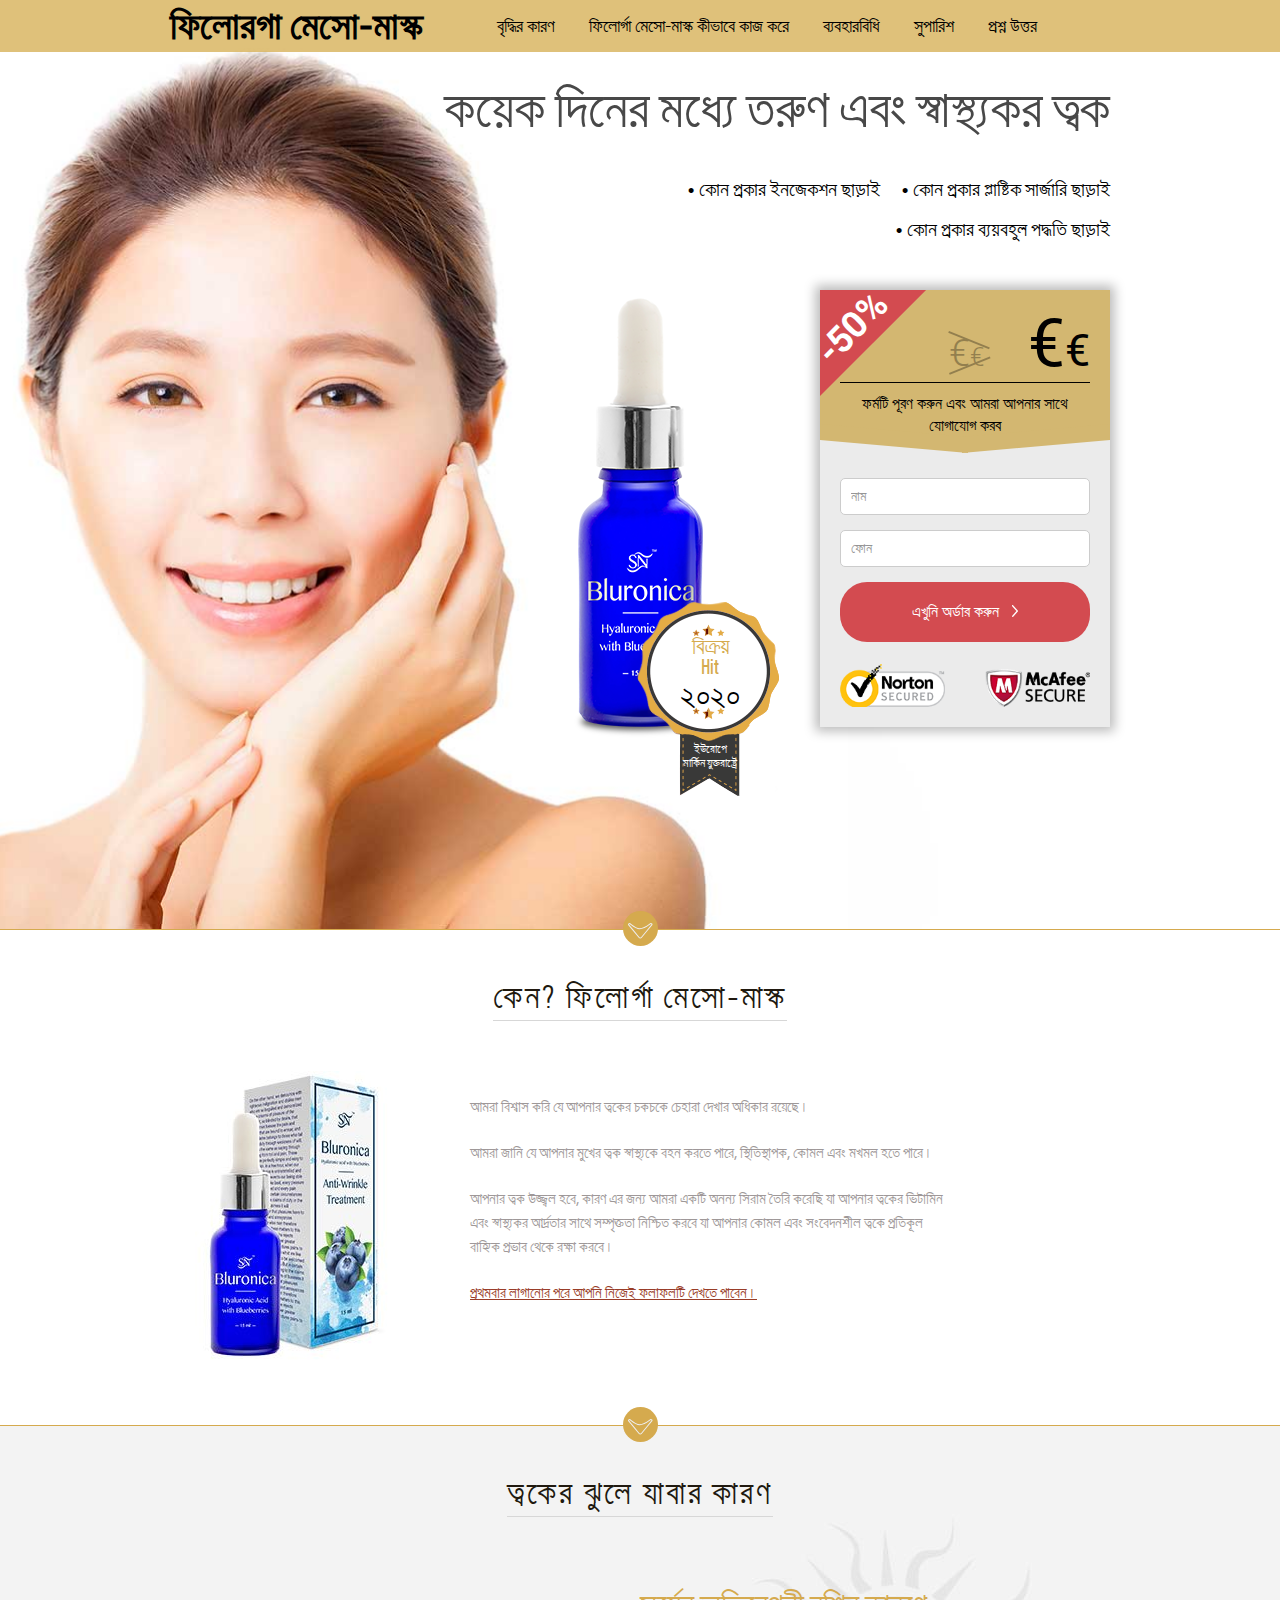
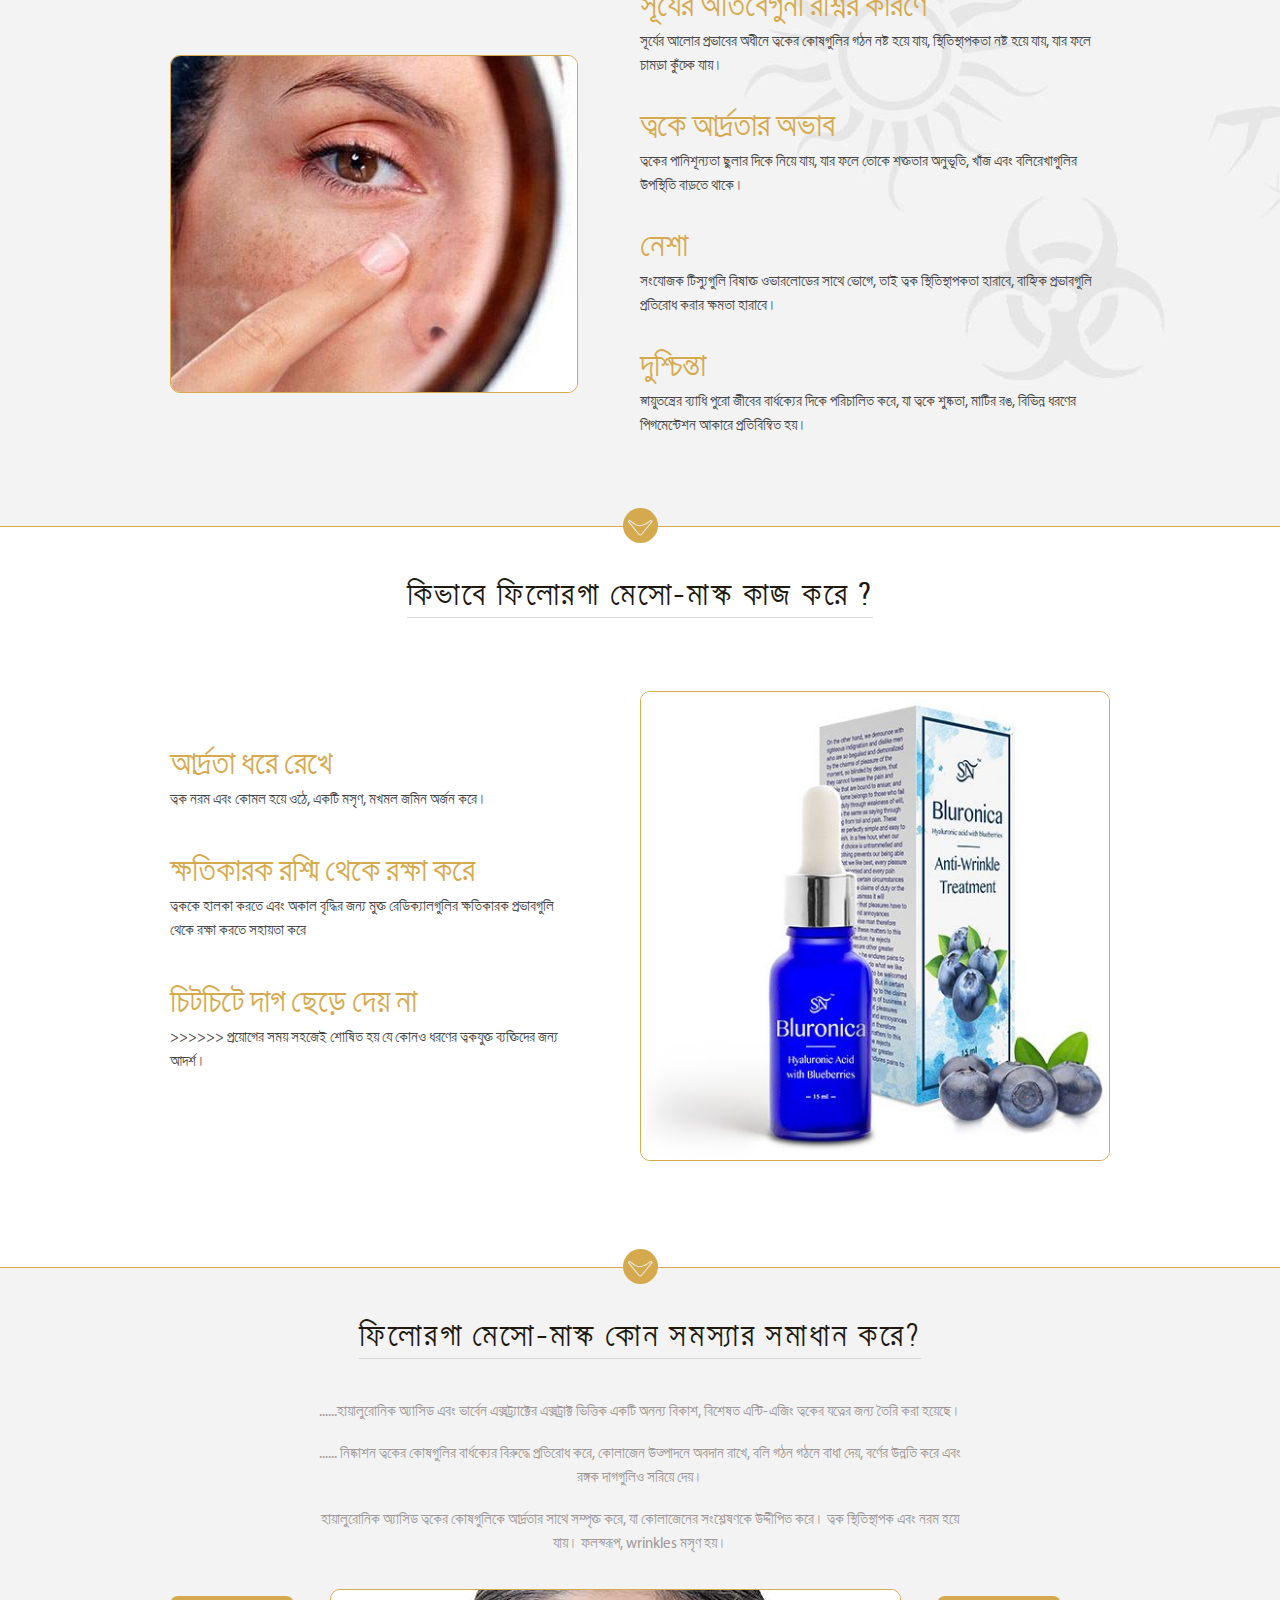
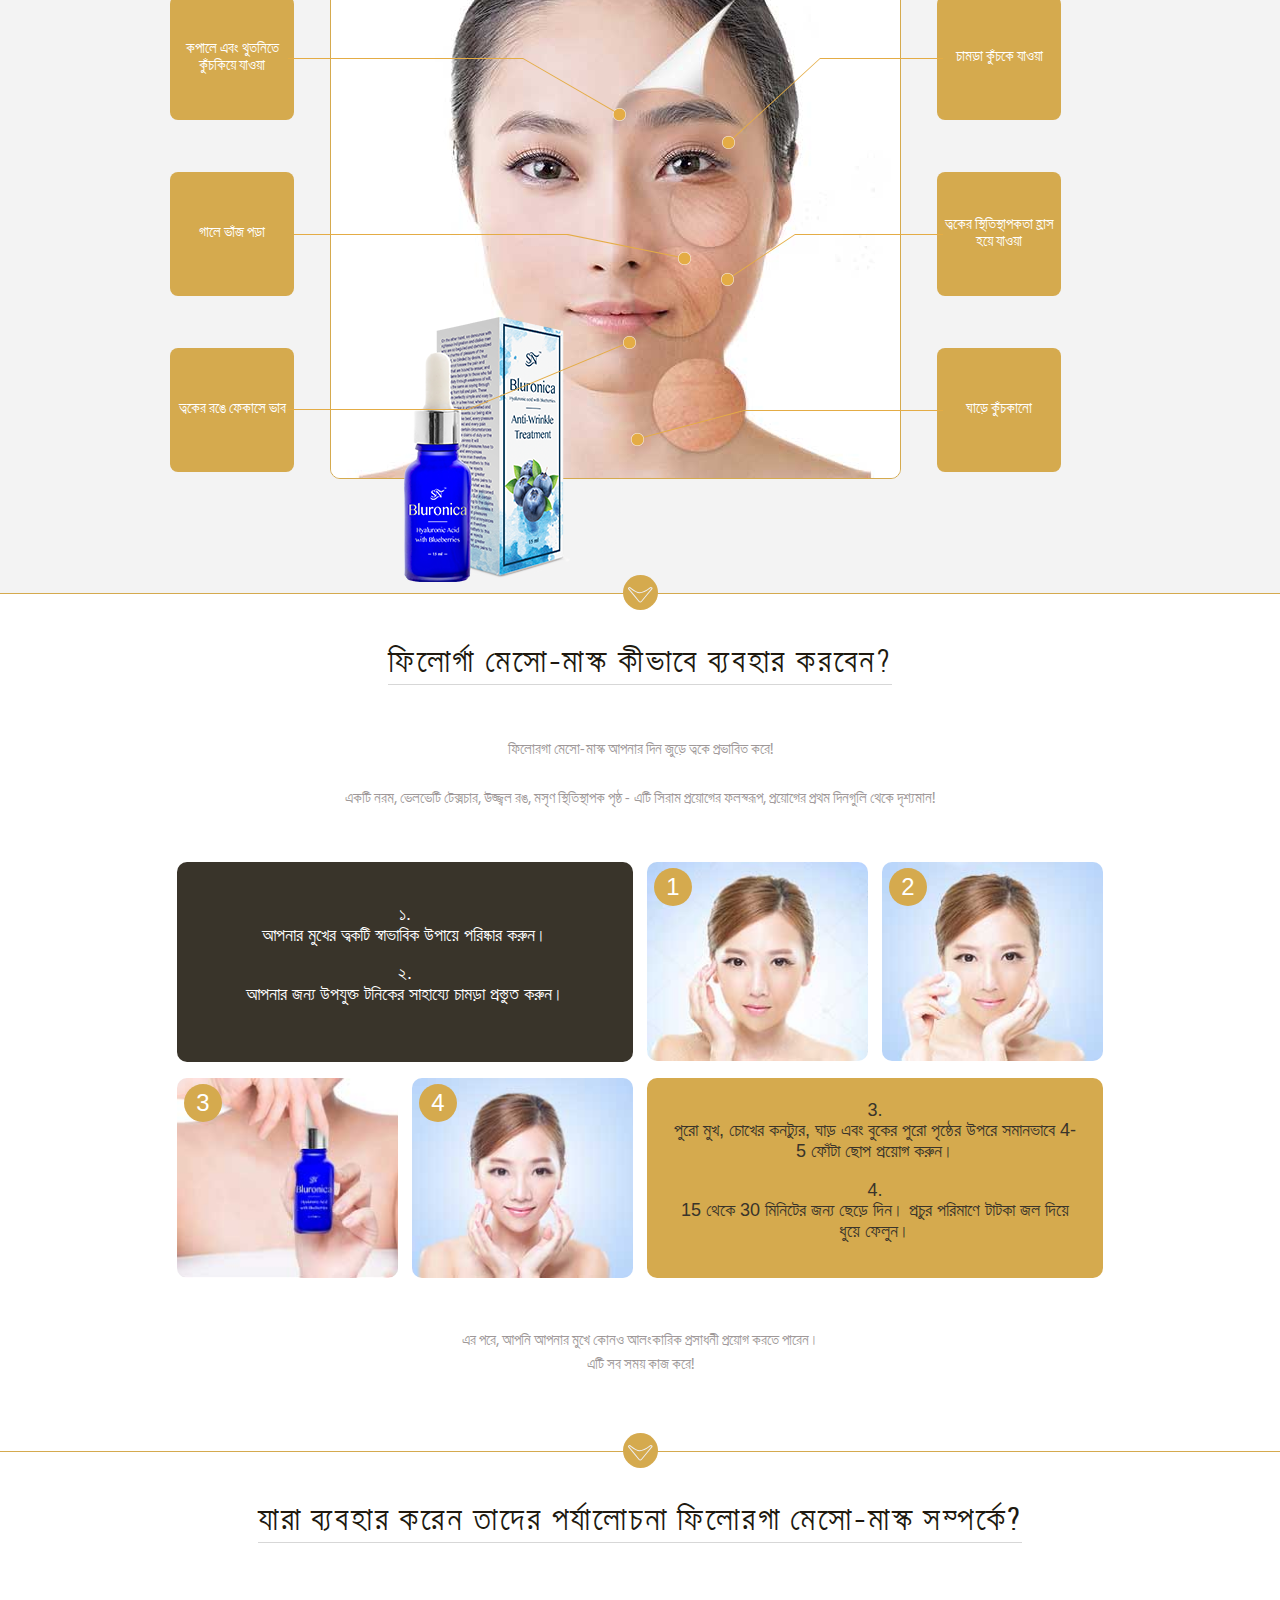
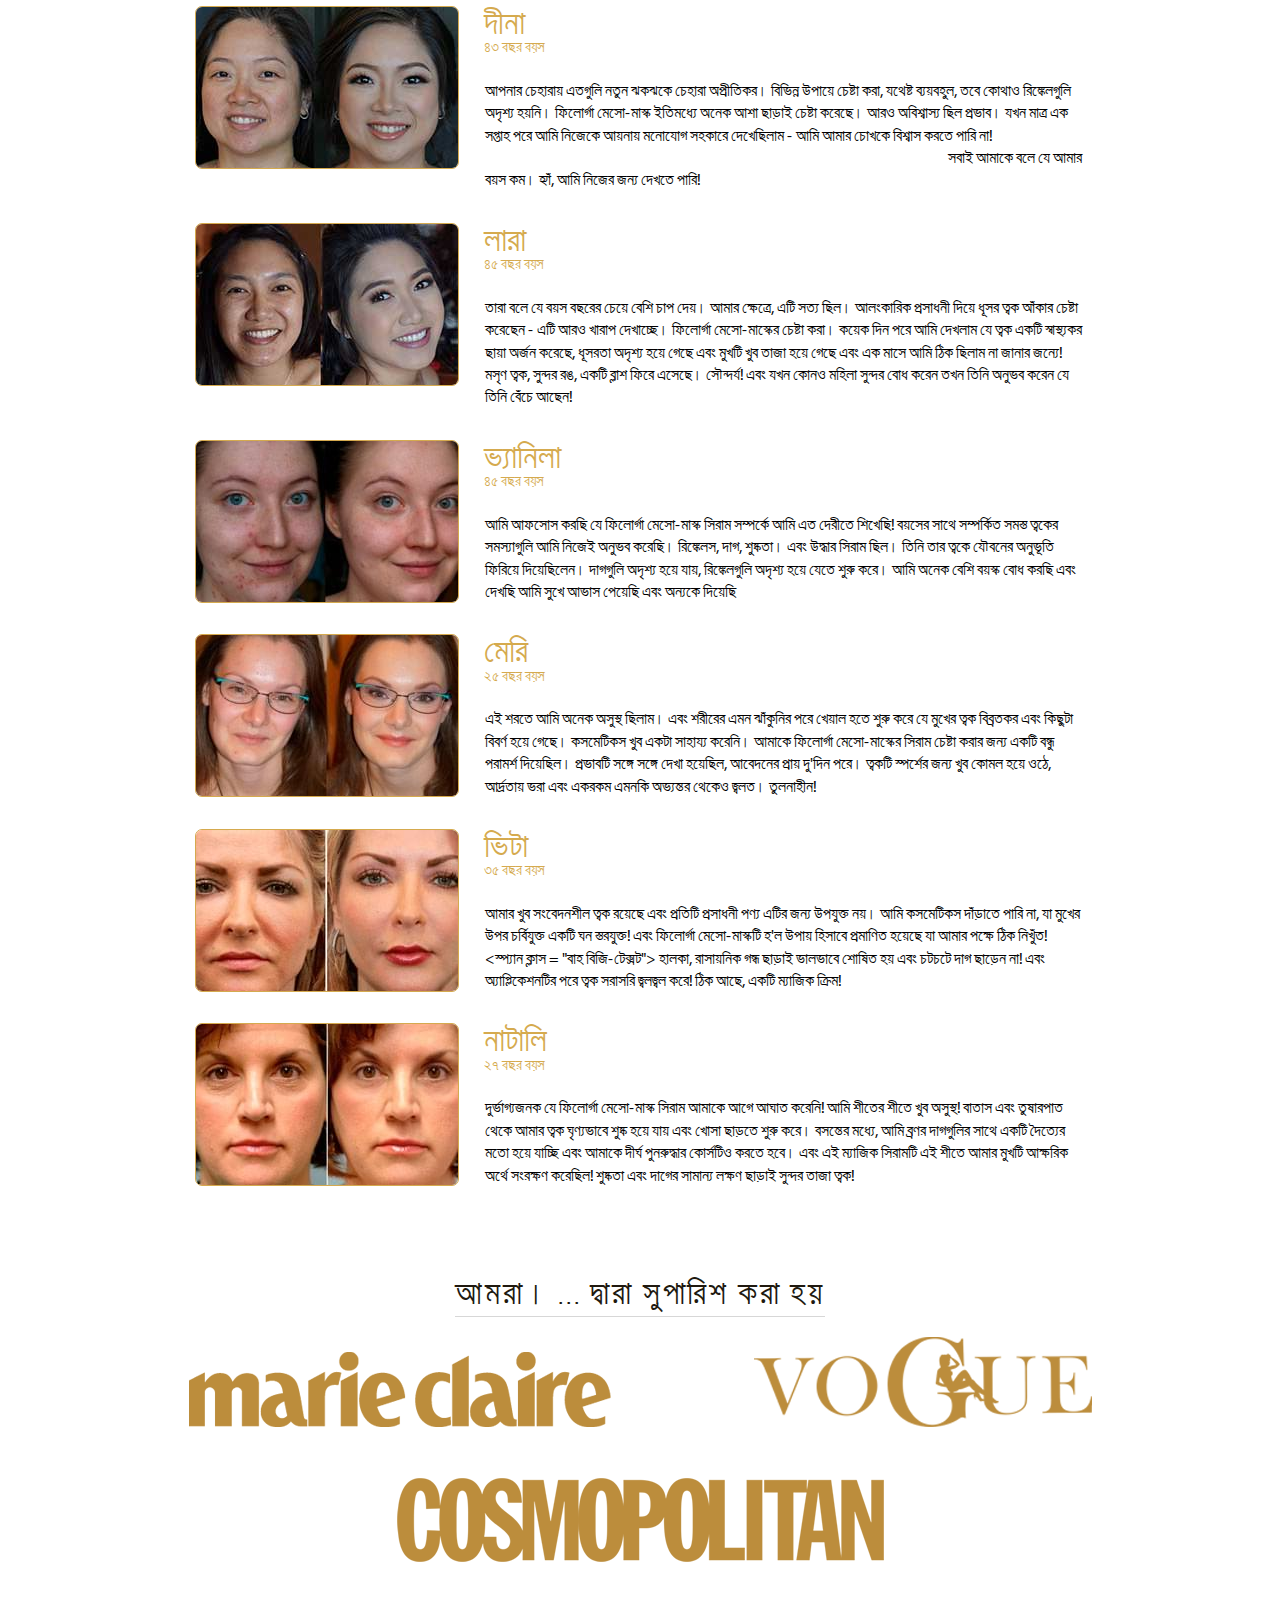
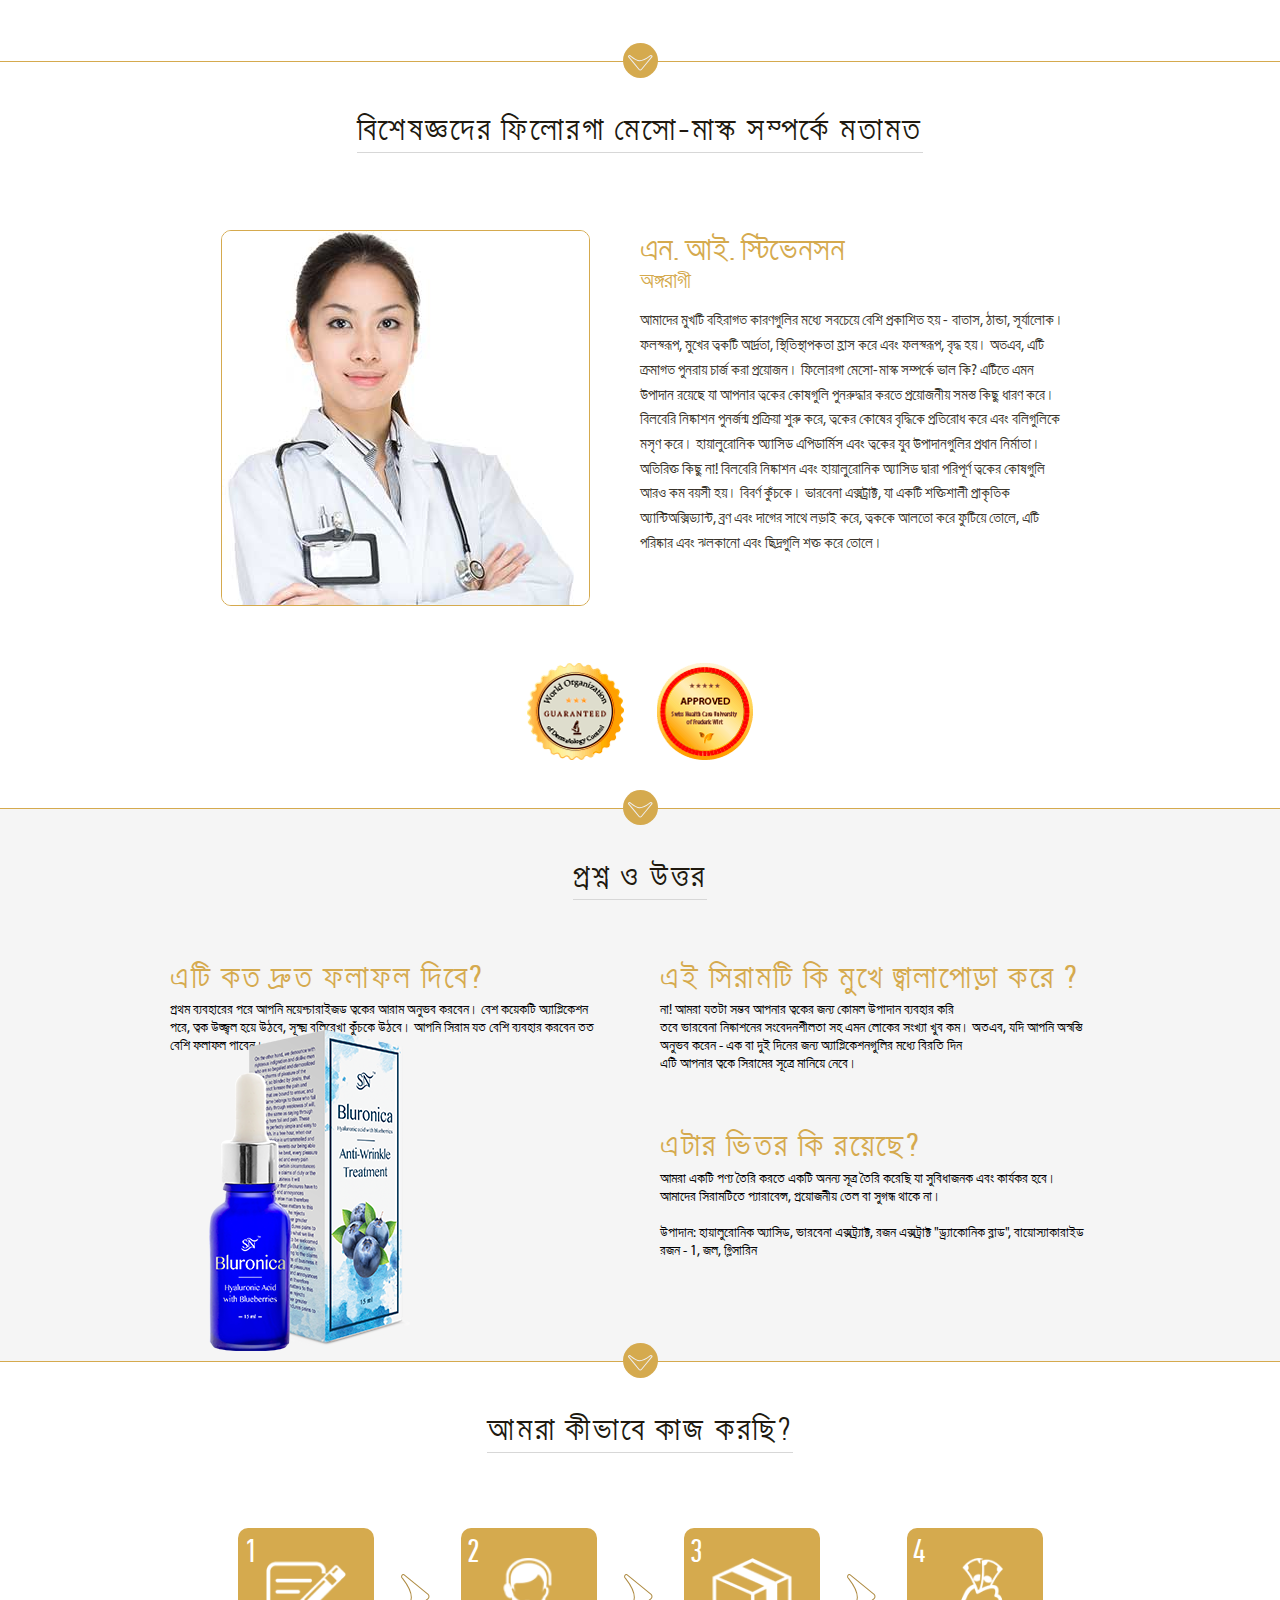
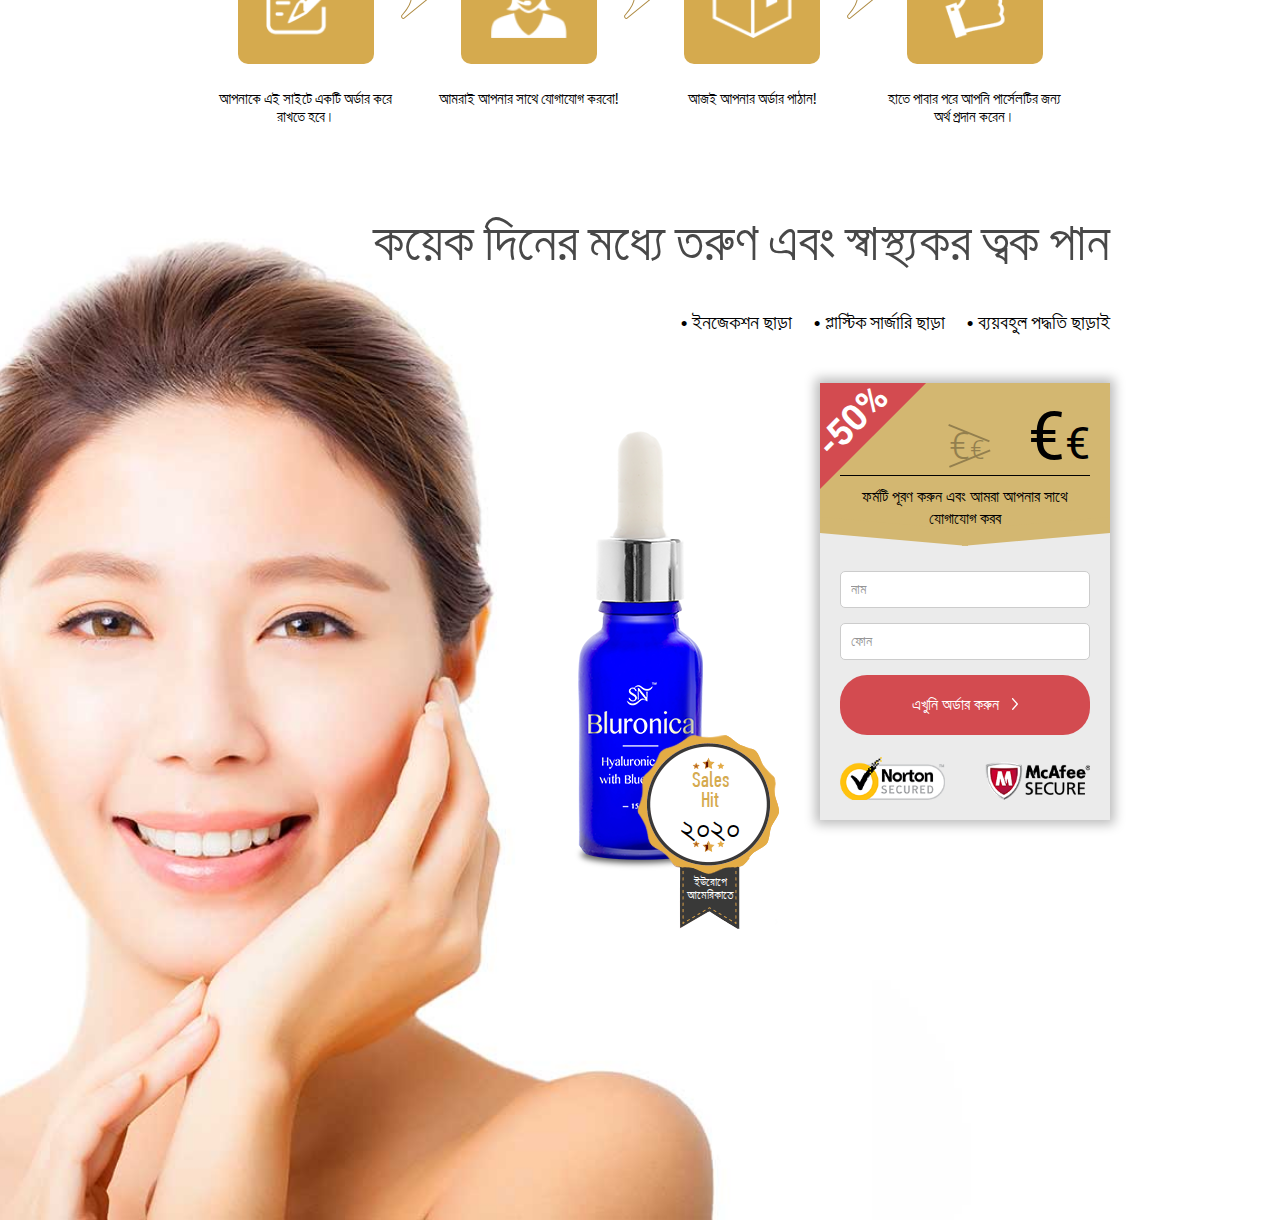
==== commit 2fc05364: "1st Step Landing Page Translate done)" ====
--- a/Filorga Meso Mask/Bang/LP - 01/index.html
+++ b/Filorga Meso Mask/Bang/LP - 01/index.html
@@ -337,24 +337,24 @@
                                 <img src="img/user_2.jpg" alt="">
                             </div>
                             <div class="testimonials__name">
-                                Lera
+                                লারা  
                             </div>
                             <div class="testimonials__age">
-                                37 years
-                            </div>
-                            <div class="testimonials__text">They say that stresses age more than years. In my case, it was true. Tried to paint the gray skin with decorative cosmetics - it looked even worse. Tried Filorga Meso-Mask. <span class="wow bg-text">A couple of days later I saw that the skin had acquired a healthy shade, the grayness had disappeared and the face had become very fresh.</span> And in a month I was just not to know! Smooth skin, beautiful color, returned a blush. Beauty! And when a woman feels beautiful she feels that she is alive!</div>
+                                ৪৫ বছর বয়স
+                            </div>
+                            <div class="testimonials__text">তারা বলে যে বয়স বছরের চেয়ে বেশি চাপ দেয়। আমার ক্ষেত্রে, এটি সত্য ছিল। আলংকারিক প্রসাধনী দিয়ে ধূসর ত্বক আঁকার চেষ্টা করেছেন - এটি আরও খারাপ দেখাচ্ছে। ফিলোর্গা মেসো-মাস্কের চেষ্টা করা। কয়েক দিন পরে আমি দেখলাম যে ত্বক একটি স্বাস্থ্যকর ছায়া অর্জন করেছে, ধূসরতা অদৃশ্য হয়ে গেছে এবং মুখটি খুব তাজা হয়ে গেছে এবং এক মাসে আমি ঠিক ছিলাম না জানার জন্যে! মসৃণ ত্বক, সুন্দর রঙ, একটি ব্লাশ ফিরে এসেছে। সৌন্দর্য! এবং যখন কোনও মহিলা সুন্দর বোধ করেন তখন তিনি অনুভব করেন যে তিনি বেঁচে আছেন!</div>
                         </div>
                         <div class="testimonials__item">
                             <div class="testimonials__image">
                                 <img src="img/user_3.jpg" alt="">
                             </div>
                             <div class="testimonials__name">
-                                Valentine
+                                ভ্যানিলা 
                             </div>
                             <div class="testimonials__age">
-                                45 years
-                            </div>
-                            <div class="testimonials__text">I regret that I learned so late about the Filorga Meso-Mask serum! All the age-related skin problems I felt on myself. Wrinkles, stains, dryness. And the salvation was serum. She returned the feeling of youth to her skin. <span class="wow bg-text">Spots disappear, wrinkles began to disappear. I feel and look much younger.</span> I am glowed with happiness and I give it to others.</div>
+                                ৪৫ বছর বয়স 
+                            </div>
+                            <div class="testimonials__text">আমি আফসোস করছি যে ফিলোর্গা মেসো-মাস্ক সিরাম সম্পর্কে আমি এত দেরীতে শিখেছি! বয়সের সাথে সম্পর্কিত সমস্ত ত্বকের সমস্যাগুলি আমি নিজেই অনুভব করেছি। রিঙ্কেলস, দাগ, শুষ্কতা। এবং উদ্ধার সিরাম ছিল। তিনি তার ত্বকে যৌবনের অনুভূতি ফিরিয়ে দিয়েছিলেন। দাগগুলি অদৃশ্য হয়ে যায়, রিঙ্কেলগুলি অদৃশ্য হয়ে যেতে শুরু করে। আমি অনেক বেশি বয়স্ক বোধ করছি এবং দেখছি আমি সুখে আভাস পেয়েছি এবং অন্যকে দিয়েছি </div>
                         </div>
                         <div class="testimonials__item">
                             <div class="testimonials__image">
@@ -366,7 +366,7 @@
                             <div class="testimonials__age">
                                 ২৫ বছর বয়স
                             </div>
-                            <div class="testimonials__text">I was sick a lot this fall. And after such a shake-up of the body began to notice that the skin of the face became disgusting and somewhat faded. Cosmetics did not help much. I was advised by a friend to try the serum of Filorga Meso-Mask. The effect was seen immediately, almost in a couple of days after application. <span class="wow bg-text">The skin became very tender to the touch, filled with moisture, and somehow even lit up from the inside. Just awesome!</span></div>
+                            <div class="testimonials__text">এই শরতে আমি অনেক অসুস্থ ছিলাম। এবং শরীরের এমন ঝাঁকুনির পরে খেয়াল হতে শুরু করে যে মুখের ত্বক বিব্রতকর এবং কিছুটা বিবর্ণ হয়ে গেছে। কসমেটিকস খুব একটা সাহায্য করেনি। আমাকে ফিলোর্গা মেসো-মাস্কের সিরাম চেষ্টা করার জন্য একটি বন্ধু পরামর্শ দিয়েছিল। প্রভাবটি সঙ্গে সঙ্গে দেখা হয়েছিল, আবেদনের প্রায় দু'দিন পরে। ত্বকটি স্পর্শের জন্য খুব কোমল হয়ে ওঠে, আর্দ্রতায় ভরা এবং একরকম এমনকি অভ্যন্তর থেকেও জ্বলত। তুলনাহীন!</span></div>
                         </div>
                         <div class="testimonials__item">
                             <div class="testimonials__image">
@@ -378,7 +378,7 @@
                             <div class="testimonials__age">
                                  ৩৫ বছর বয়স 
                             </div>
-                            <div class="testimonials__text">I have a very sensitive skin and not every cosmetic product is suitable for it. I can not stand cosmetics, which lies on the face with a thick layer of fat! And the Filorga Meso-Mask proved to be exactly the means that is just perfect for me! <span class="wow bg-text">Light, without chemical odor, well absorbed and does not leave greasy stains!</span> And the skin after the application directly shines! Well, just a magic cream!</div>
+                            <div class="testimonials__text">আমার খুব সংবেদনশীল ত্বক রয়েছে এবং প্রতিটি প্রসাধনী পণ্য এটির জন্য উপযুক্ত নয়। আমি কসমেটিকস দাঁড়াতে পারি না, যা মুখের উপর চর্বিযুক্ত একটি ঘন স্তরযুক্ত! এবং ফিলোর্গা মেসো-মাস্কটি হ'ল উপায় হিসাবে প্রমাণিত হয়েছে যা আমার পক্ষে ঠিক নিখুঁত! <স্প্যান ক্লাস = "বাহ বিজি-টেক্সট"> হালকা, রাসায়নিক গন্ধ ছাড়াই ভালভাবে শোষিত হয় এবং চটচটে দাগ ছাড়েন না! <span> এবং অ্যাপ্লিকেশনটির পরে ত্বক সরাসরি জ্বলজ্বল করে! ঠিক আছে, একটি ম্যাজিক ক্রিম!</div>
                         </div>
                         <div class="testimonials__item">
                             <div class="testimonials__image">
